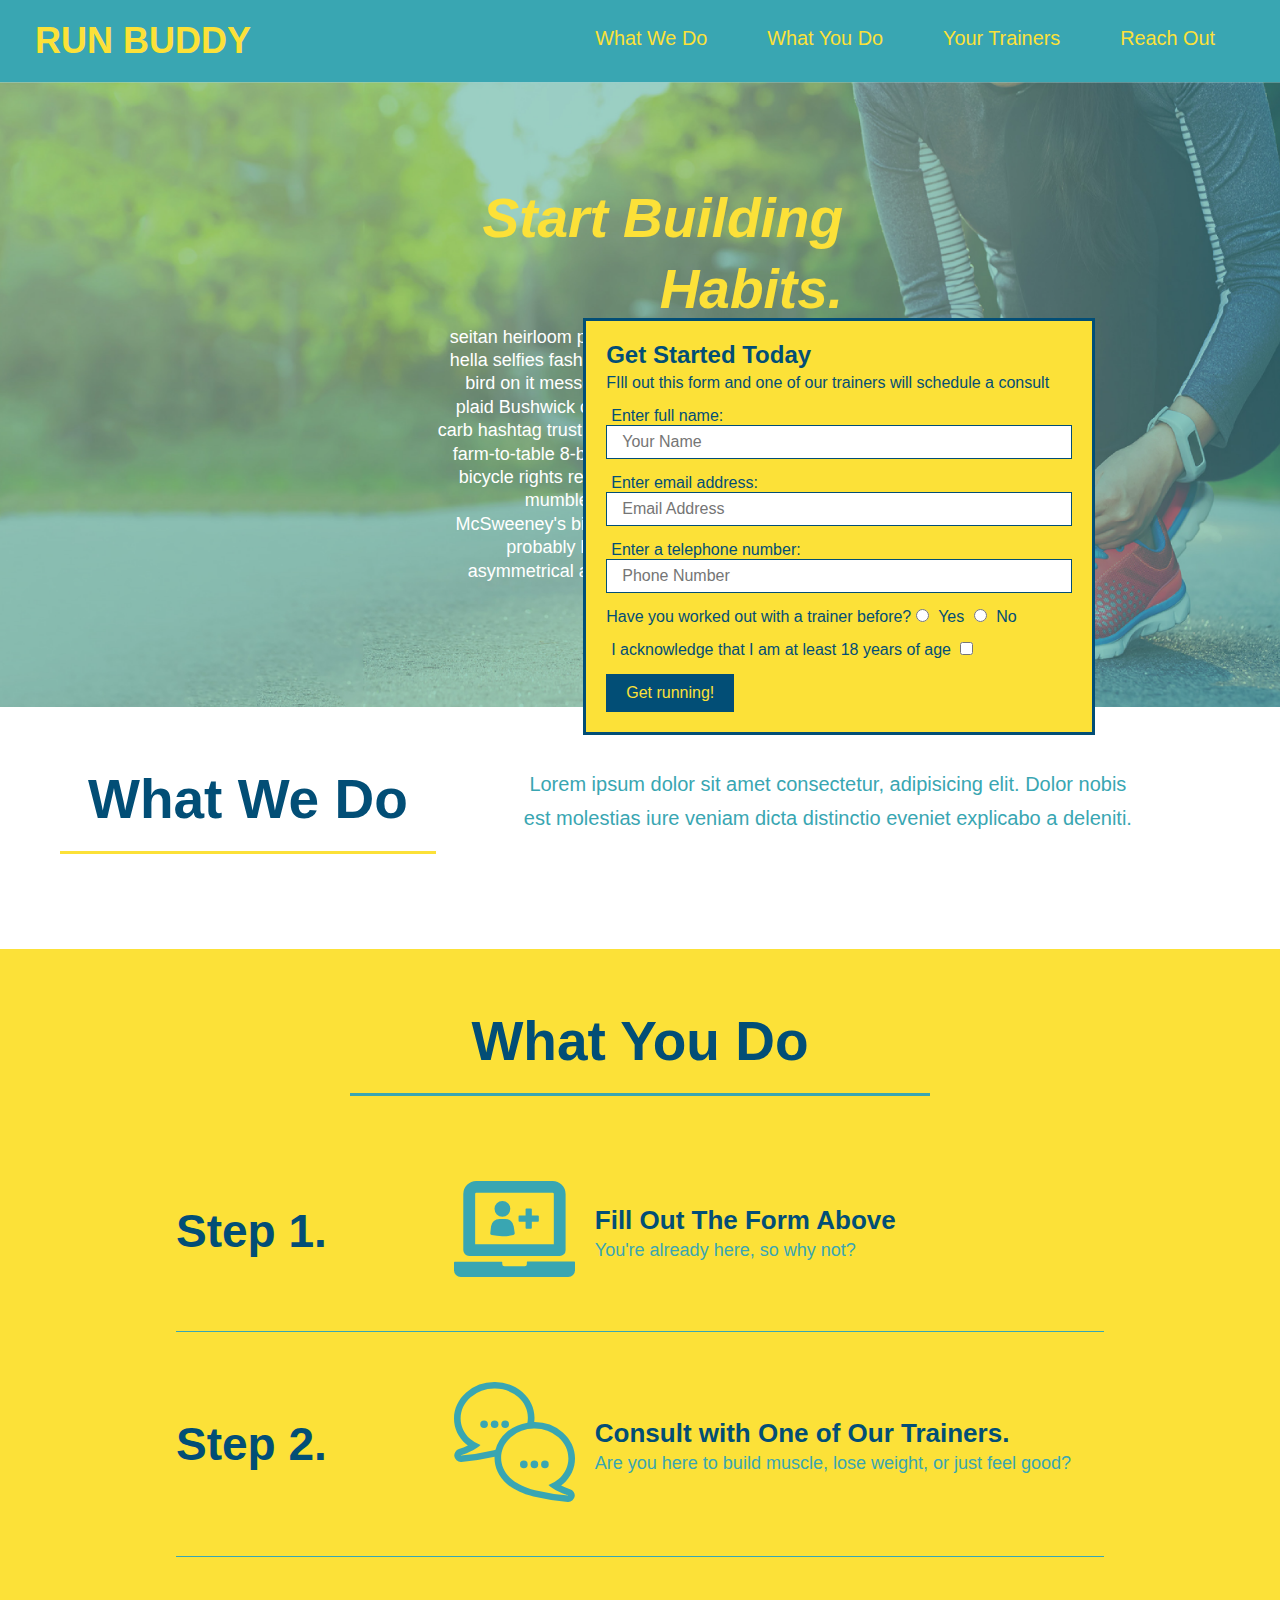
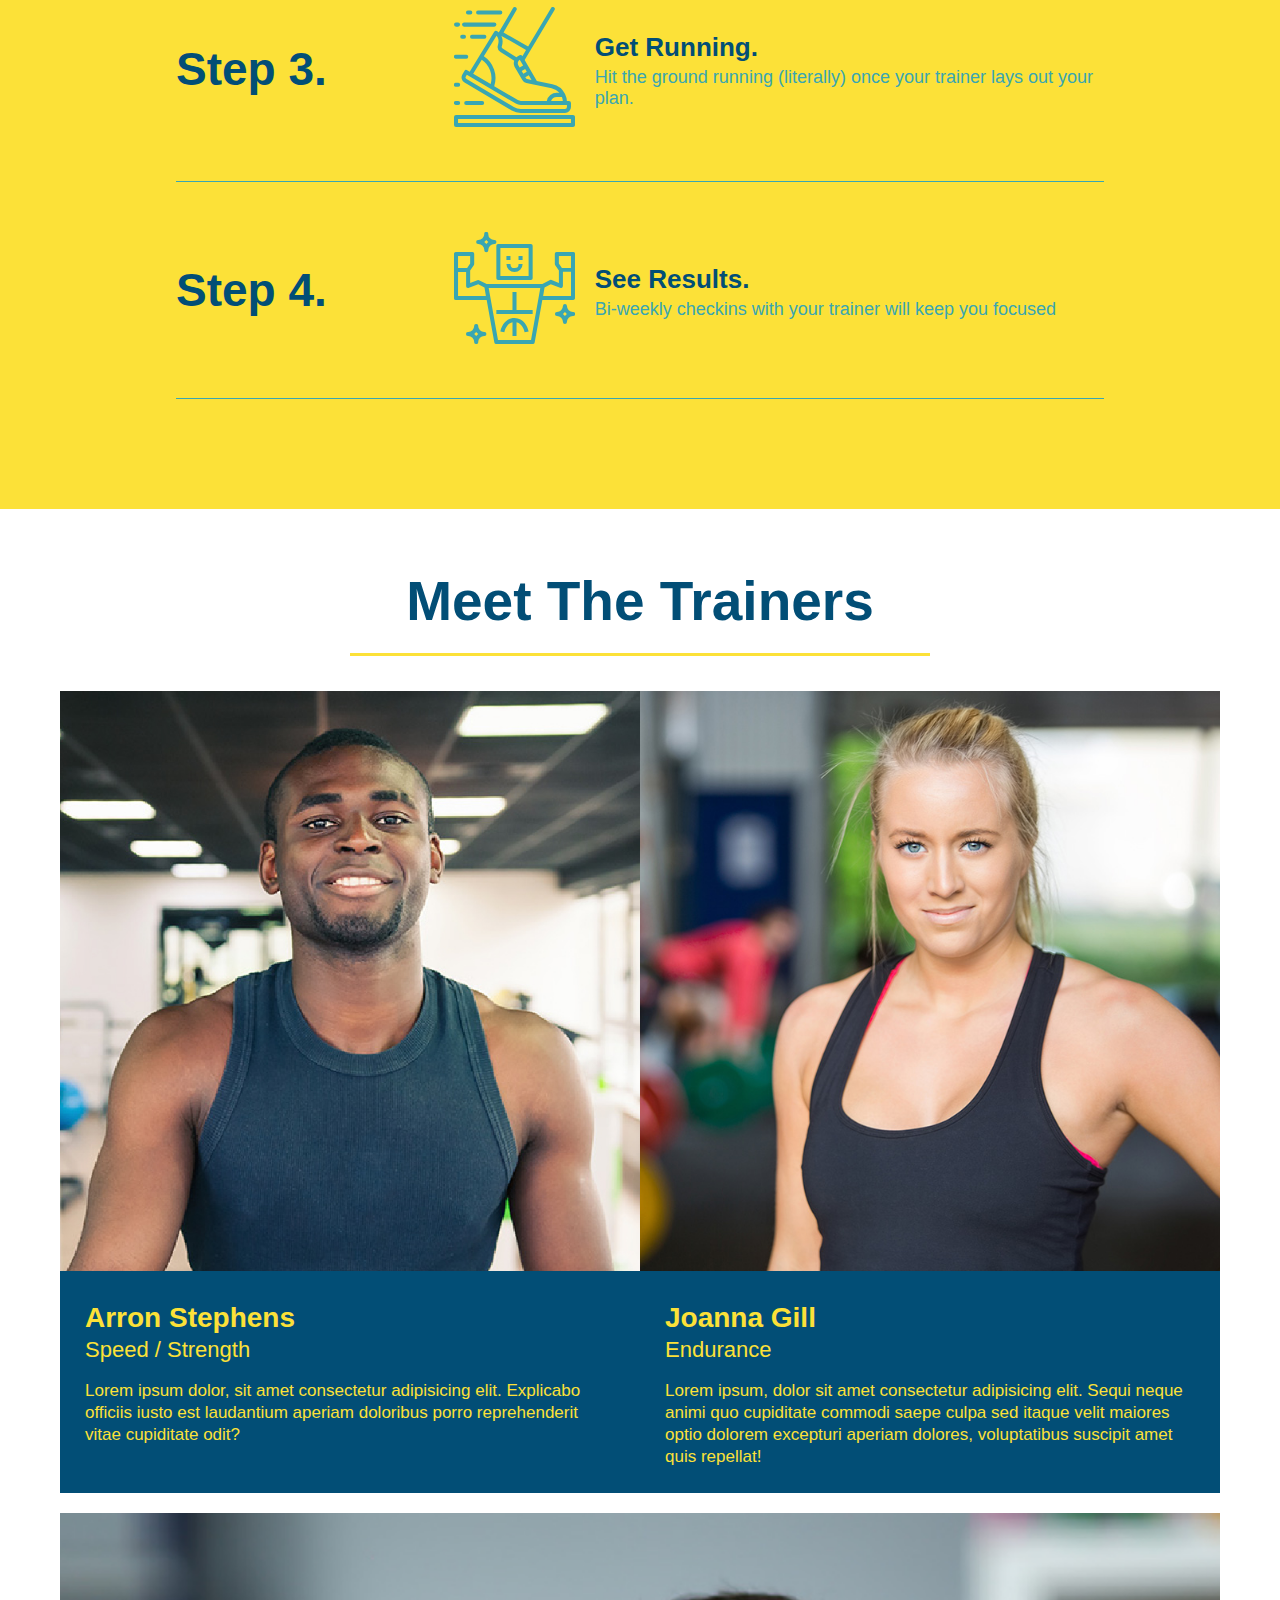
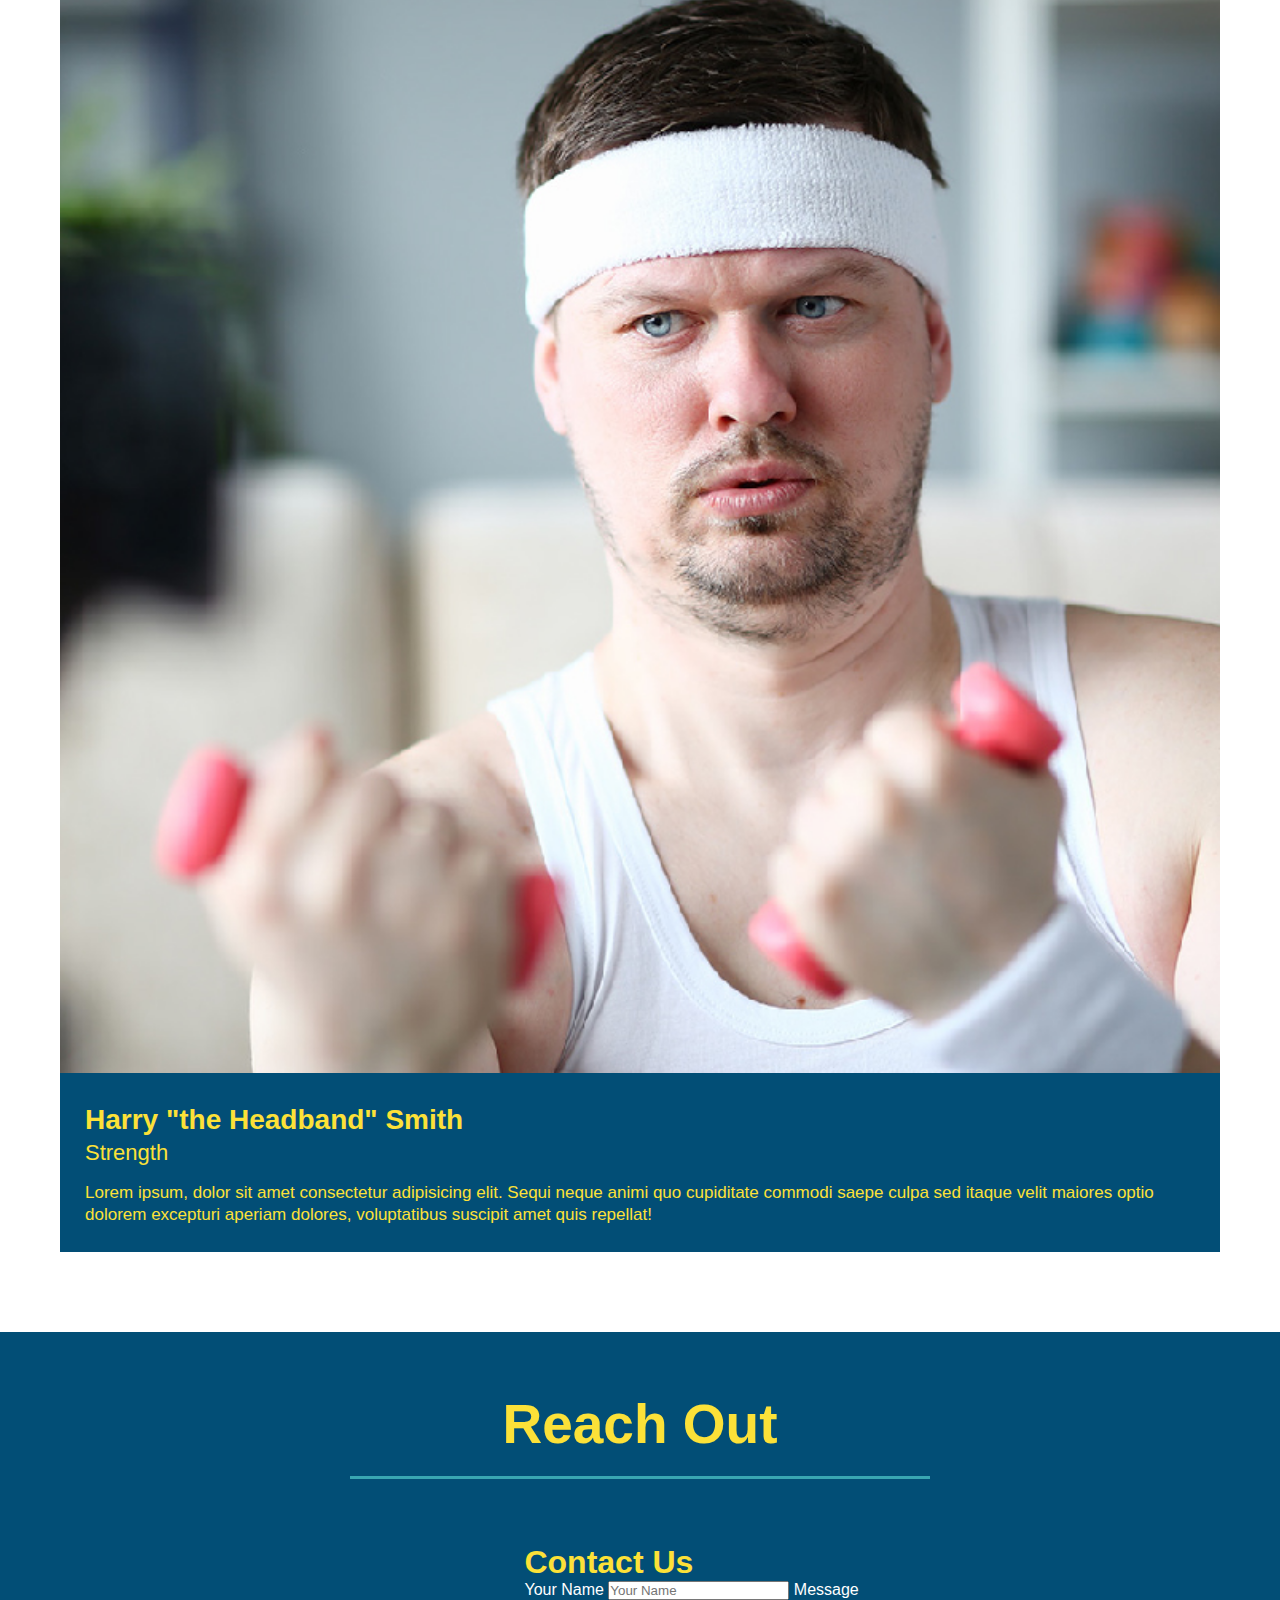
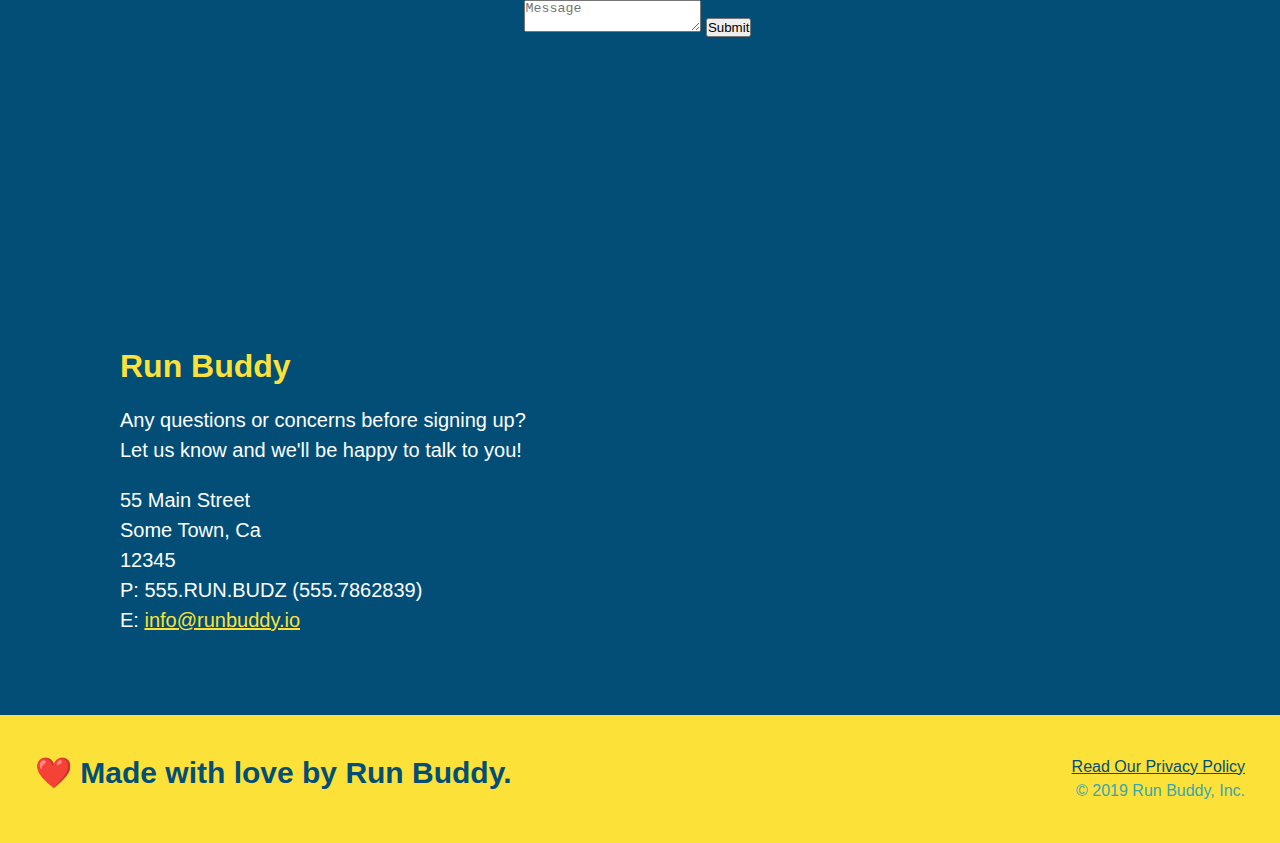
==== index.html @ ee53cfa4 "add flexbox to the trainers" ====
<!DOCTYPE html>
<html lang="eng">
    <head>
        <link rel="stylesheet" href="./assets/css/style.css" />
        <meta charset="UTF-8" />
        <title>Run Buddy</title>
    </head>
    <body>
        <!--navigation -->
        <header>
            <h1>
                <a href="/">RUN BUDDY</a>
            </h1>
            <nav><!-- Unordered list element -->
                <ul>
                  <!-- List item element-->
                  <li>
                    <!-- Anchor element -->
                    <a href="#what-we-do">What We Do</a>
                  </li>
                  <li>
                    <a href="#what-you-do">What You Do</a>
                  </li>
                  <li>
                    <a href="#your-trainers">Your Trainers</a>
                  </li>
                  <li>
                    <a href="#reach-out">Reach Out</a>
                  </li>
                </ul>
            </nav>
        </header>

        <!--hero/jumbotron-->
        <section class="hero">
            <div class="hero-cta">
                <h2>Start Building Habits.</h2>
                <p>
                  seitan heirloom post-ironic pop-up iPhone mlkshk hella selfies fashion axe occupy readymade put a bird on it messenger bag Wes Anderson Schlitz plaid Bushwick church-key lo-fi skateboard slow-carb hashtag trust fund Williamsburg biodiesel fixie farm-to-table 8-bit banjo XOXO Banksy chillwave bicycle rights retro cliche tattooed bespoke irony mumblecore Shoreditch deep v polaroid McSweeney's bitters cray gentrify tofu Marfa you probably haven't heard of them yr banh mi asymmetrical art party selvage letterpress High Life.
                </p>
              </div>
            <div class="hero-form">
                <h3>Get Started Today</h3>
                <p>FIll out this form and one of our trainers will schedule a consult</p>
            <!-- Add form element-->    
            <form>
                <label for="name">Enter full name:</label>
                <input  class="form-input" type="text" placeholder="Your Name" name="name" id="name" />
                <label for="email">Enter email address:</label>
                <input class="form-input" type="email" placeholder="Email Address" name="email" id="email" />
                <label for="phone">Enter a telephone number:</label>
                <input class="form-input" type="tel" placeholder="Phone Number" name="phone" id="phone">
                <p>
                    Have you worked out with a trainer before?
                    <input type="radio" name="trainer-confirm" id="trainer-yes" />
                    <label for="trainer-yes">Yes</label>
                    <input type="radio" name="trainer-confirm" id="trainer-no" />
                    <label for="trainer-no">No</label>
                </p>
                <p>
                   <label for="checkbox">
                    I acknowledge that I am at least 18 years of age 
                   </label>
                    <input type="checkbox" name="age-confirm" id="checkbox" />
                </p>
                <button type="submit">
                    Get running!
                </button>
            </form>
            </div>
        </section>
        <!--end hero-->

        <!--"what we do" section -->
        <section id="what-we-do" class="intro">
          <div class="flex-row">
          <h2 class="section-title primary-border">What We Do</h2>
          <div class="flex-row">
            <p>
                Lorem ipsum dolor sit amet consectetur, adipisicing elit. Dolor nobis est molestias iure veniam dicta distinctio eveniet explicabo a deleniti.
            </p>
          </div>
          </div>
        </section>
      
        <!-- "what you do" section -->
        <section id="what-you-do" class="steps">
          <div class="flex-row">
            <h2 class="section-title secondary-border">What You Do</h2>
          </div>
            
          <div class="step">
            <h3>Step 1.</h3>
            <div class="step-info">
              <div class="step-img">
                <img src="./assets/images/step-1.svg" alt="" />
              </div>
              <div class="step-text">
                <h4>Fill Out The Form Above</h4>
                <p>You're already here, so why not?</p>
              </div>
            </div>
          </div>
  <div class="step">
    <h3>Step 2.</h3>
    <div class="step-info">
      <div class="step-img">
    <img src="./assets/images/step-2.svg" alt="" />
      </div>
      <div class="step-text">
     <h4>Consult with One of Our Trainers.</h4>
    <p>Are you here to build muscle, lose weight, or just feel good?</p>
  </div>
  </div>
  </div>
  <div class="step">
    <h3>Step 3.</h3>
    <div class="step-info">
      <div class="step-img">
    <img src="./assets/images/step-3.svg" alt="" />
    </div>
    <div class="step-text">
     <h4>Get Running.</h4>
    <p>Hit the ground running (literally) once your trainer lays out your plan.</p>
  </div>
  </div>
  </div>

  <div class="step">
    <h3>Step 4.</h3>
    <div class="step-info">
      <div class="step-img">
    <img src="./assets/images/step-4.svg" alt="" />
    </div>
    <div class="step-text">
     <h4>See Results.</h4>
    <p>Bi-weekly checkins with your trainer will keep you focused</p>
  </div>
  </div>
  </div>
        </section>
  
        <!-- "meet the trainers" section -->
        <section id="your-trainers">
            <h2 class="section-title primary-border">Meet The Trainers</h2>
           <div class="trainers">
            <article class="trainer">
                <img src="./assets/images/trainer-1.jpg" alt="Arron Stephens in his workout clothes, ready to pump iron" />
                <div class="trainer-bio">
                    <h3>Arron Stephens</h3>
                    <h4>Speed / Strength</h4>
                    <p>Lorem ipsum dolor, sit amet consectetur adipisicing elit. Explicabo officiis iusto est laudantium aperiam doloribus porro reprehenderit vitae cupiditate odit?
                    </p>
                </div>
            </article>
            <!-- second trainer bio -->
<article class="trainer">
  <img src="./assets/images/trainer-2.jpg" alt="Joanna Gill cooling off after a workout" />
    <div class="trainer-bio">
      <h3>Joanna Gill</h3>
      <h4>Endurance</h4>
      <p>
        Lorem ipsum, dolor sit amet consectetur adipisicing elit. Sequi neque animi quo cupiditate commodi saepe culpa sed
        itaque velit maiores optio dolorem excepturi aperiam dolores, voluptatibus suscipit amet quis repellat!
      </p>
    </div>
  </article>
           </div>
  
  <!-- third trainer bio -->
  <article class="trainer">
    <img src="./assets/images/trainer-3.jpg" alt="Harry Smith wearing a headband and lifting comically small pink weights" />
    <div class="trainer-bio">
      <h3>Harry "the Headband" Smith</h3>
      <h4>Strength</h4>
      <p>
        Lorem ipsum, dolor sit amet consectetur adipisicing elit. Sequi neque animi quo cupiditate commodi saepe culpa sed
        itaque velit maiores optio dolorem excepturi aperiam dolores, voluptatibus suscipit amet quis repellat!
      </p>
    </div>
  </article>
 </section>
  
        <!-- "reach out" section -->
        <section id="reach-out" class="contact">
            <h2 class="section-title secondary-border">Reach Out</h2>
            <div class="contact-info">
                <iframe 
                    src="https://www.google.com/maps/embed?pb=!1m18!1m12!1m3!1d3326.9044741528337!2d-86.77853018450024!3d33.50386238075871!2m3!1f0!2f0!3f0!3m2!1i1024!2i768!4f13.1!3m3!1m2!1s0x88891a36ae4d2a7d%3A0x60425908113d4778!2s3350%20Altamont%20Rd%20S%2C%20Birmingham%2C%20AL%2035213!5e0!3m2!1sen!2sus!4v1644181230726!5m2!1sen!2sus"
                    style="border:0;" 
                    allowfullscreen=""
                    loading="lazy">
                </iframe>
                <div class="contact-form">
                    <h3>Contact Us</h3>
                    <form>
                       <label for="contact-name">Your Name</label>
                       <input type="text" id="contact-name" placeholder="Your Name" />
                  
                       <label for="contact-message">Message</label>
                       <textarea id="contact-message" placeholder="Message"></textarea>
                  
                       <button type="submit">Submit</button>
                      </form>
                  </div>
            <div>
                <h3 class="contact-info">Run Buddy</h3>
                <p>
                    Any questions or concerns before signing up?
                    <br />
                    Let us know and we'll be happy to talk to you!
                </p>
                <address>
                    55 Main Street <br />
                    Some Town, Ca <br />
                    12345 <br />
                    P: 555.RUN.BUDZ (555.7862839)<br />
                    E: <a href="mailto:info@runbuddy.io">info@runbuddy.io</a>
                </address>
            </div>
        </section>
  
        <!-- footer -->
        <footer>
            <h2>❤️ Made with love by Run Buddy.</h2>
            <div>
                <a href='./privacy-policy.html'>Read Our Privacy Policy</a><br />
                &copy; 2019 Run Buddy, Inc.
            </div>
        </footer>
    </body>
</html>
---- assets/css/style.css ----
*{
    margin: 0;
    padding: 0;
    box-sizing: border-box;
}

body {
    color: #39a6b2;
    font-family: Helvetica, Arial, sans-serif;
  }

/* apply styles to <header> */
header {
    padding: 20px 35px;
    background-color: #39a6b2;
    display: flex;
    justify-content: space-between;
    flex-wrap: wrap;
}

header h1{
    font-weight: bold;
    font-size: 36px;
    color: #fce138;
    margin: 0;
}

header a{
    text-decoration: none;
    color: #fce138;
}

header nav{
margin: 7px 0;
}

header nav ul {
    display: flex;
    flex-wrap: wrap;
    justify-content: space-between;
    align-items: center;
    list-style: none;
  }

header nav ul li a{
    margin: 0 30px;
    font-weight: lighter;
    font-size: 1.55vw;
}

footer{
    display: flex;
    justify-content: space-between;
    flex-wrap: wrap;
    background: #fce138;
    width: 100%;
    padding: 40px 35px;
}

footer h2{
    color: #024e76;
    font-size: 30px;
    margin: 0;
}

footer div{
    line-height: 1.5;
    text-align: right;
}

footer a{
    color: #024e76;
}

section {
    padding: 60px;
}

/*Hero Style Start */
.hero {
    display: flex;
    justify-content: center;
    flex-wrap: wrap;
    background-image: url("../images/hero-bg.jpg");
    background-size: cover;
    background-position: center;
}
/*Hero Style End*/
.hero-form{
    background-color: #fce138;
    padding: 20px;
    width: 40%;
    color: #024e76;
    border: solid 3px #024e76;
    position: absolute;
    bottom: 120px;
    right: 140px;
    margin: 3.5%;
}

.hero-form h3 {
    font-size: 24px;
    margin: 0;
}

.hero-form p {
    margin: 5px 0 15px 0;
}

.form-input {
    border: 1px solid #024e76;
    display: block;
    padding: 7px 15px;
    font-size: 16px;
    color:#024e76;
    width: 100%;
    margin-bottom: 15px;
}

.hero-form label {
    margin: 0 5px;
}

.hero-form button {
    color: #fce138;
    background-color: #024e76;
    border: none;
    padding: 10px 20px;
    font-size: 16px;
  }
  /* HERO STYLES END */

    .intro p {
         line-height: 1.7;
         color: #39a6b2;
         width: 80%;
         font-size: 20px;
         margin: 0 auto;
         text-align: center;
    }

.steps {
    background: #fce138;
}

.section-title {
    font-size: 55px;
    color: #024e76;
    border-bottom: 3px solid;
    padding-bottom: 20px;
    text-align: center;
    margin: 0 auto 35px auto;
    width: 50%;
  }
  
  .primary-border {
    border-color: #fce138;
  }
  
  .secondary-border {
    border-color: #39a6b2;
  }

  .step h3{
      color:#024e76;
      font-size: 46px;
      flex: 1 30%;
  }

  .step-text p{
      color:#39a6b2;
      font-size: 18px;
  }

  .step-text h4 {
    font-size: 26px;
    line-height: 1.5;
    color: #024e76;
  }

  .trainer {
      margin: 0 auto 20px auto;
      background: #024e76;
      color:#fce138;
      flex: 1;
  }

  .trainer img {
      width: 100%;
  }

.trainer-bio {
    padding: 25px;
    line-height: 1.3;
}

.text-left {
    text-align: left;
  }
  
  .text-right {
    text-align: right;
  }

  .trainer-bio h3 {
    font-size: 28px;
  }
  
  .trainer-bio h4 {
    font-weight: lighter;
    font-size: 22px;
    margin-bottom: 15px;
  }
  
  .trainer-bio p {
    font-size: 17px;
  }

  .contact {
      background: #024e76;
  }

  .contact h2 {
      color: #fce138;
  }

  .contact-info iframe {
      width: 400px;
      height: 400px;
  }

  .contact-info div {
      width: 410px;
      display: inline-block;
      vertical-align: top;
      text-align: left;
      margin: 30px 0 0 60px;
      color: white;
  }

  .contact-info h3 {
    color: #fce138;
    font-size: 32px;
  }
  
  .contact-info p, 
  .contact-info address {
    margin: 20px 0;
    line-height: 1.5;
    font-size: 20px;
    font-style: normal;
  }
  
  .contact-info a {
    color: #fce138;
  }

  .hero-cta {
      width: 35%;
      text-align: right;
      margin: 3.5%;
      color: #fff;
      font-size: 18px;
      line-height: 1.3;
  }

  .hero-cta h2 {
    font-style: italic;
    font-size: 55px;
    color: #fce138;
  }

  .flex-row {
    display: flex;
  }

  .step {
    margin: 50px auto;
    padding-bottom: 50px;
    width: 80%;
    border-bottom: 1px solid #39a6b2;
    display: flex;
    flex-wrap: wrap;
    align-items: center;
    justify-content: space-between;
  }

  .step-info {
      flex: 2 70%;
      display: flex;
      flex-wrap: wrap;
      align-items: center;
  }

  .step-img {
    flex: 1 12%;
    margin-right: 20px;
  }

  .step-text {
    flex: 12;
  }

  .step-img img {
    max-width: 100%;
  }

  .trainers {
    width: 100%;
    margin: 0 auto;
    display: flex;
    flex-wrap: wrap;
    justify-content: space-around;
  }
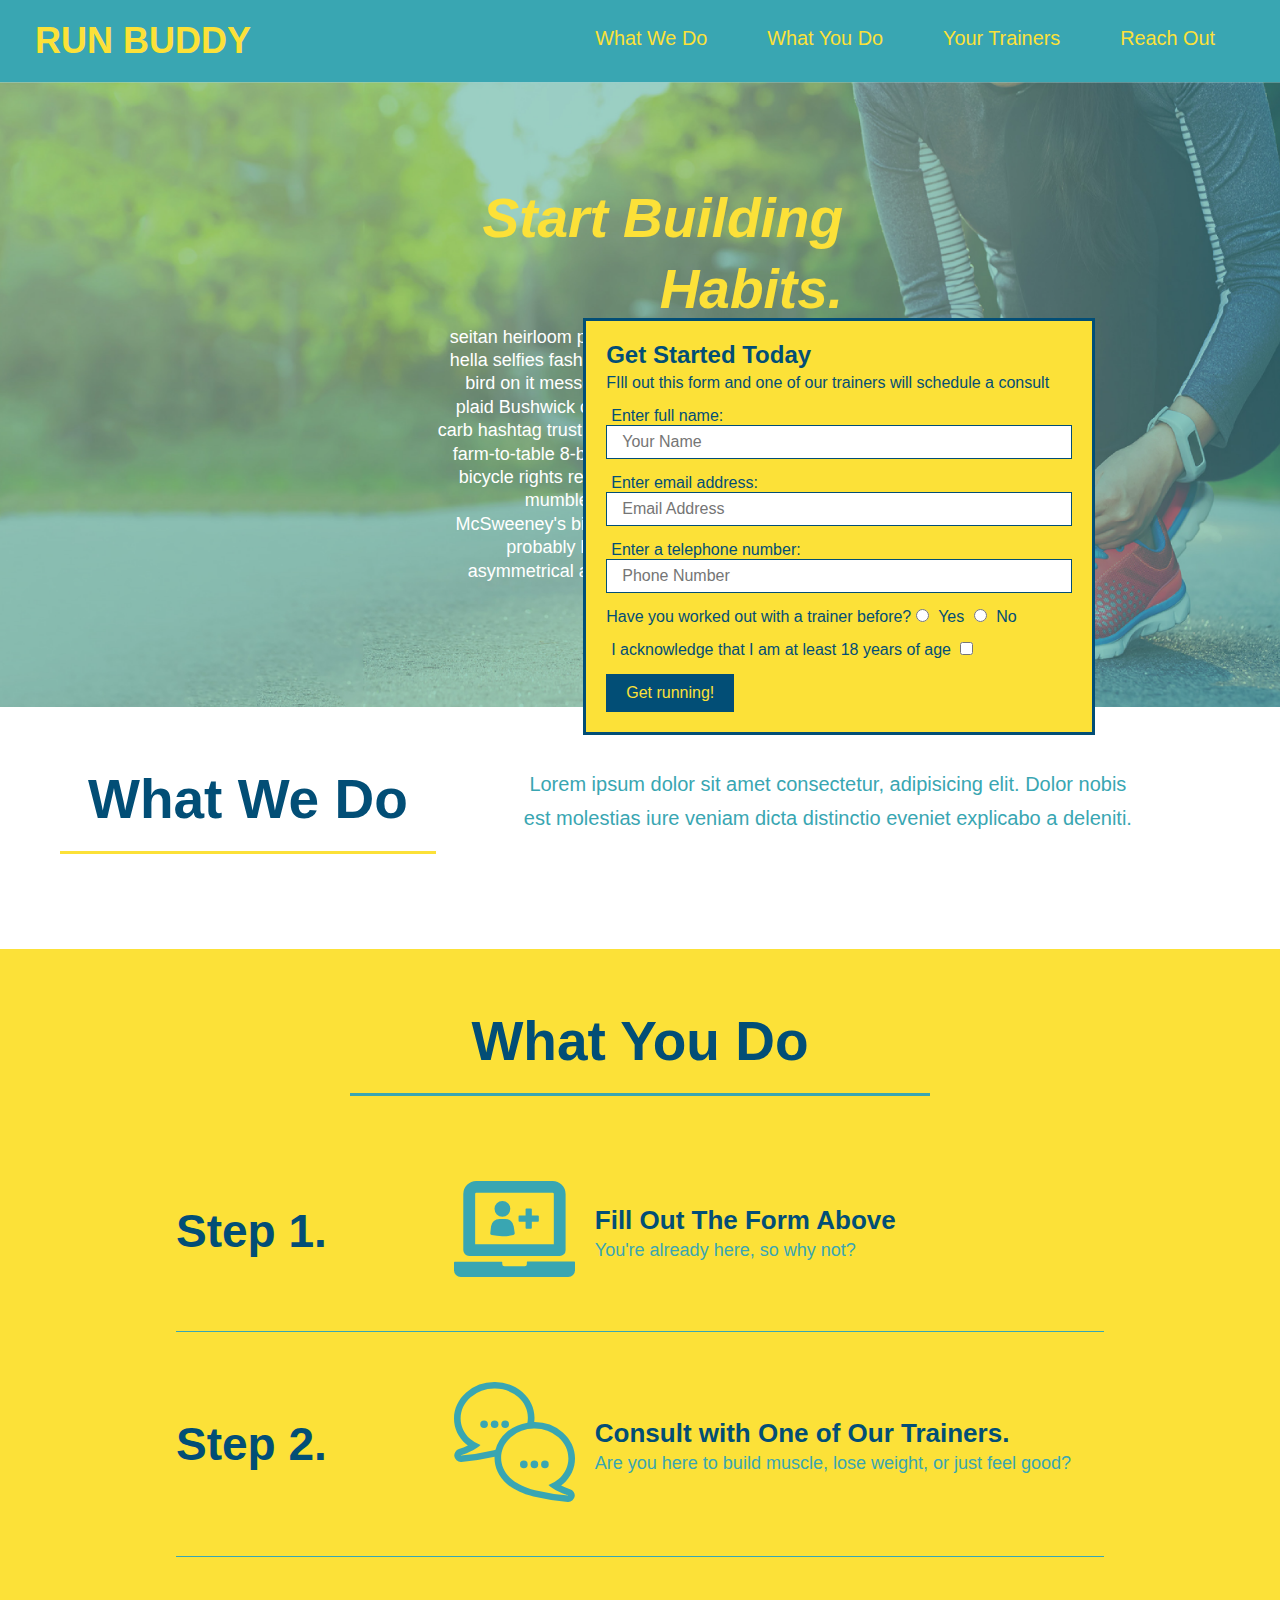
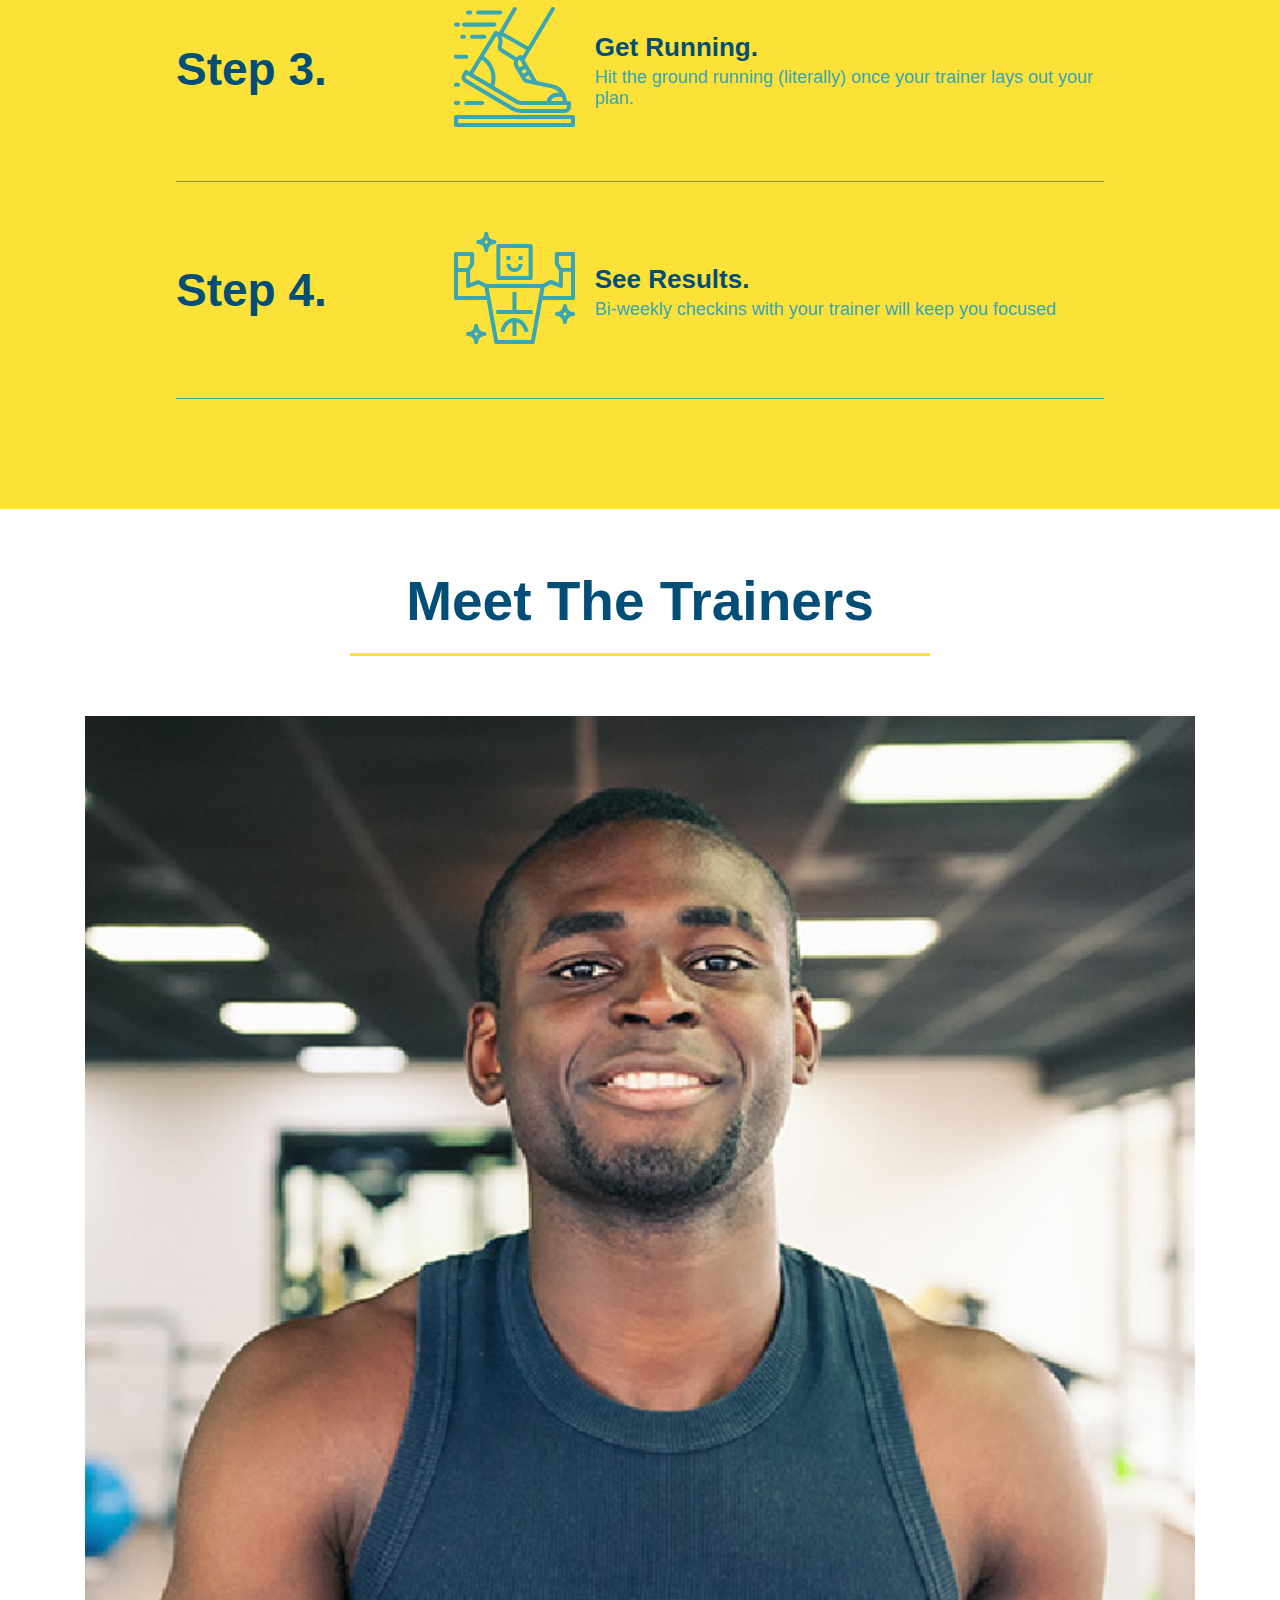
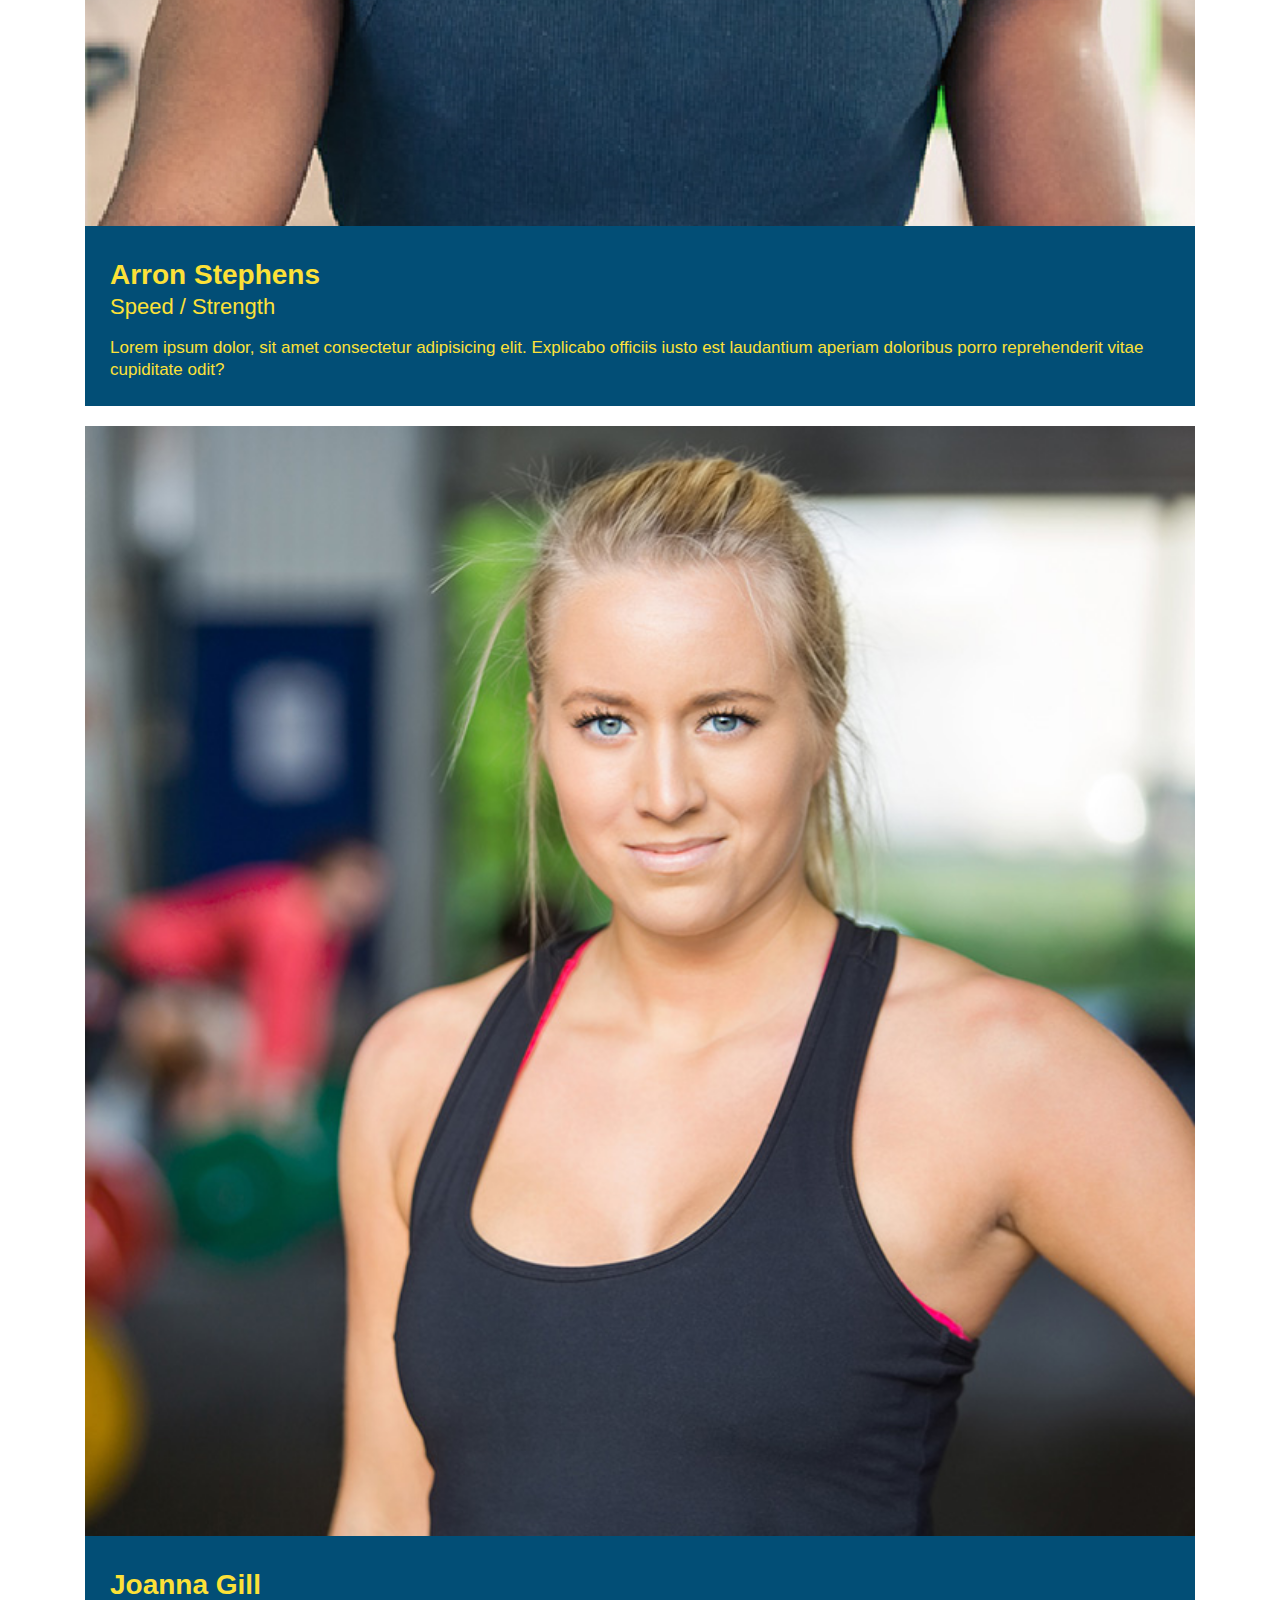
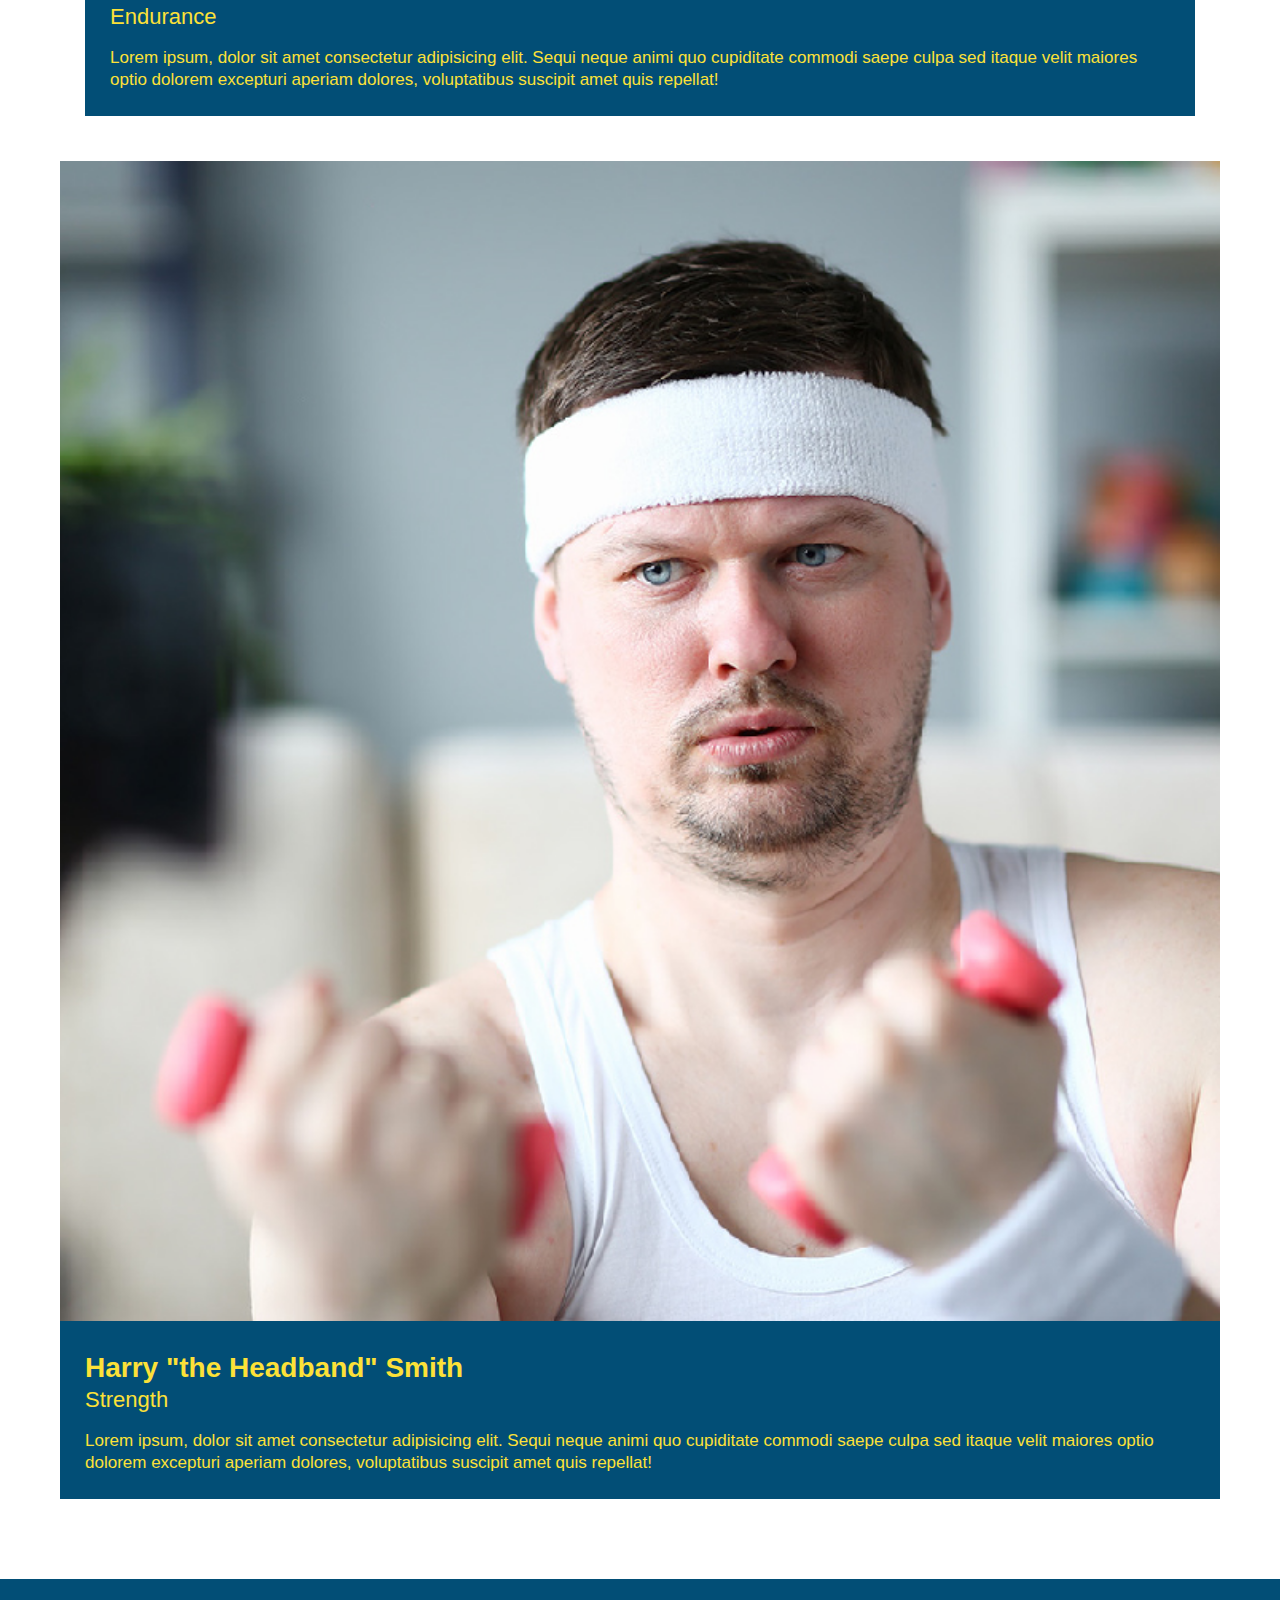
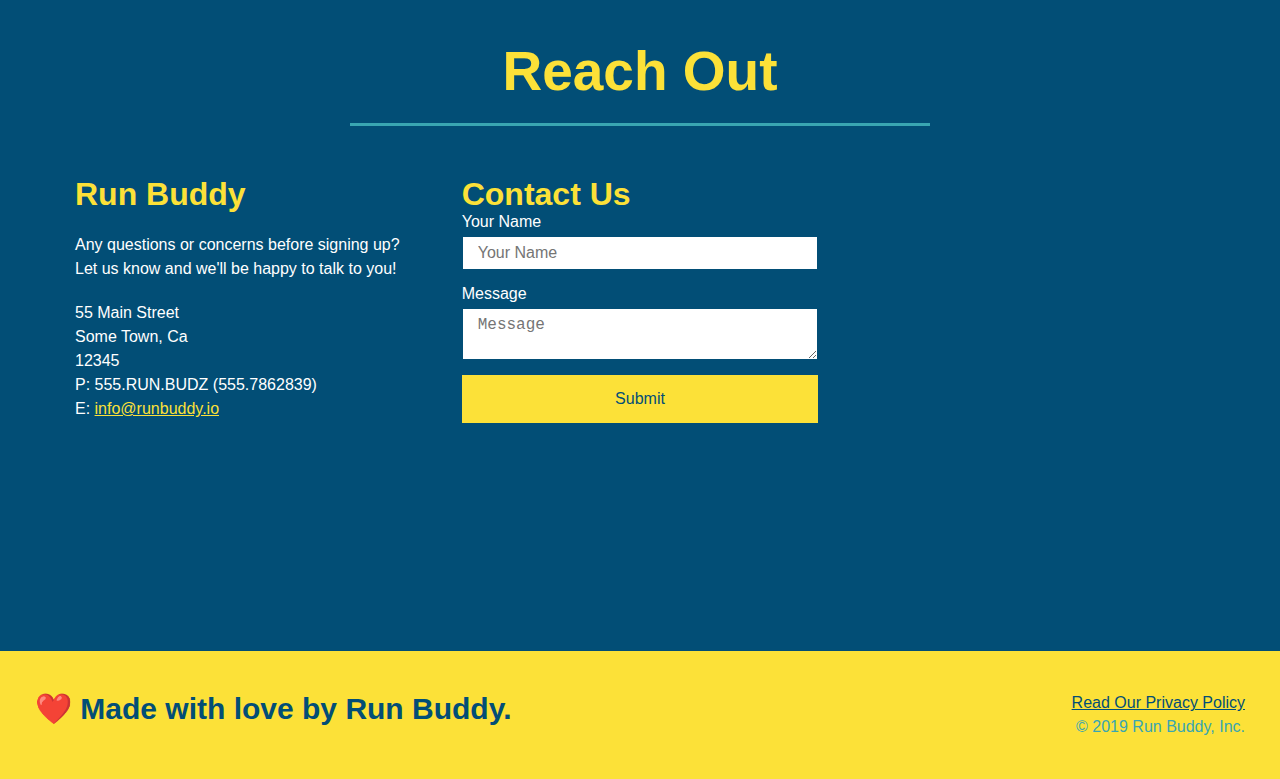
==== commit a561979c: "add flexbox and styling for reach out" ====
--- a/index.html
+++ b/index.html
@@ -143,7 +143,7 @@
         <!-- "meet the trainers" section -->
         <section id="your-trainers">
             <h2 class="section-title primary-border">Meet The Trainers</h2>
-           <div class="trainers">
+           <div class="trainer-bio">
             <article class="trainer">
                 <img src="./assets/images/trainer-1.jpg" alt="Arron Stephens in his workout clothes, ready to pump iron" />
                 <div class="trainer-bio">
@@ -185,12 +185,21 @@
         <section id="reach-out" class="contact">
             <h2 class="section-title secondary-border">Reach Out</h2>
             <div class="contact-info">
-                <iframe 
-                    src="https://www.google.com/maps/embed?pb=!1m18!1m12!1m3!1d3326.9044741528337!2d-86.77853018450024!3d33.50386238075871!2m3!1f0!2f0!3f0!3m2!1i1024!2i768!4f13.1!3m3!1m2!1s0x88891a36ae4d2a7d%3A0x60425908113d4778!2s3350%20Altamont%20Rd%20S%2C%20Birmingham%2C%20AL%2035213!5e0!3m2!1sen!2sus!4v1644181230726!5m2!1sen!2sus"
-                    style="border:0;" 
-                    allowfullscreen=""
-                    loading="lazy">
-                </iframe>
+              <div>
+              <h3>Run Buddy</h3>
+              <p>
+                  Any questions or concerns before signing up?
+                  <br />
+                  Let us know and we'll be happy to talk to you!
+              </p>
+              <address>
+                  55 Main Street <br />
+                  Some Town, Ca <br />
+                  12345 <br />
+                  P: 555.RUN.BUDZ (555.7862839)<br />
+                  E: <a href="mailto:info@runbuddy.io">info@runbuddy.io</a>
+              </address>
+          </div>
                 <div class="contact-form">
                     <h3>Contact Us</h3>
                     <form>
@@ -203,21 +212,14 @@
                        <button type="submit">Submit</button>
                       </form>
                   </div>
-            <div>
-                <h3 class="contact-info">Run Buddy</h3>
-                <p>
-                    Any questions or concerns before signing up?
-                    <br />
-                    Let us know and we'll be happy to talk to you!
-                </p>
-                <address>
-                    55 Main Street <br />
-                    Some Town, Ca <br />
-                    12345 <br />
-                    P: 555.RUN.BUDZ (555.7862839)<br />
-                    E: <a href="mailto:info@runbuddy.io">info@runbuddy.io</a>
-                </address>
-            </div>
+                  <iframe 
+                  src="https://www.google.com/maps/embed?pb=!1m18!1m12!1m3!1d3326.9044741528337!2d-86.77853018450024!3d33.50386238075871!2m3!1f0!2f0!3f0!3m2!1i1024!2i768!4f13.1!3m3!1m2!1s0x88891a36ae4d2a7d%3A0x60425908113d4778!2s3350%20Altamont%20Rd%20S%2C%20Birmingham%2C%20AL%2035213!5e0!3m2!1sen!2sus!4v1644181230726!5m2!1sen!2sus"
+                  style="border:0;" 
+                  allowfullscreen=""
+                  loading="lazy">
+              </iframe>
+              </div> 
+
         </section>
   
         <!-- footer -->
--- a/assets/css/style.css
+++ b/assets/css/style.css
@@ -225,16 +225,10 @@
   }
 
   .contact-info iframe {
-      width: 400px;
       height: 400px;
   }
 
   .contact-info div {
-      width: 410px;
-      display: inline-block;
-      vertical-align: top;
-      text-align: left;
-      margin: 30px 0 0 60px;
       color: white;
   }
 
@@ -247,7 +241,7 @@
   .contact-info address {
     margin: 20px 0;
     line-height: 1.5;
-    font-size: 20px;
+    font-size: 16px;
     font-style: normal;
   }
   
@@ -311,4 +305,36 @@
     display: flex;
     flex-wrap: wrap;
     justify-content: space-around;
+  }
+
+  .contact-info {
+      display: flex;
+      justify-content: space-between;
+      flex-wrap: wrap;
+  }
+
+  .contact-info > * {
+    flex: 1;
+    margin: 15px;
+  }
+
+  .contact-form input, .contact-form textarea {
+      border: 1px solid #024e76;
+      display: block;
+      padding: 7px 15px;
+      font-size: 16px;
+      color:#024e76;
+      width: 100%;
+      margin-bottom: 15px;
+      margin-top: 5px;
+  }
+
+  .contact-form button {
+      width: 100%;
+      border: none;
+      background: #fce138;
+      color:#024e76;
+      text-align: center;
+      padding: 15px 0;
+      font-size: 16px;
   }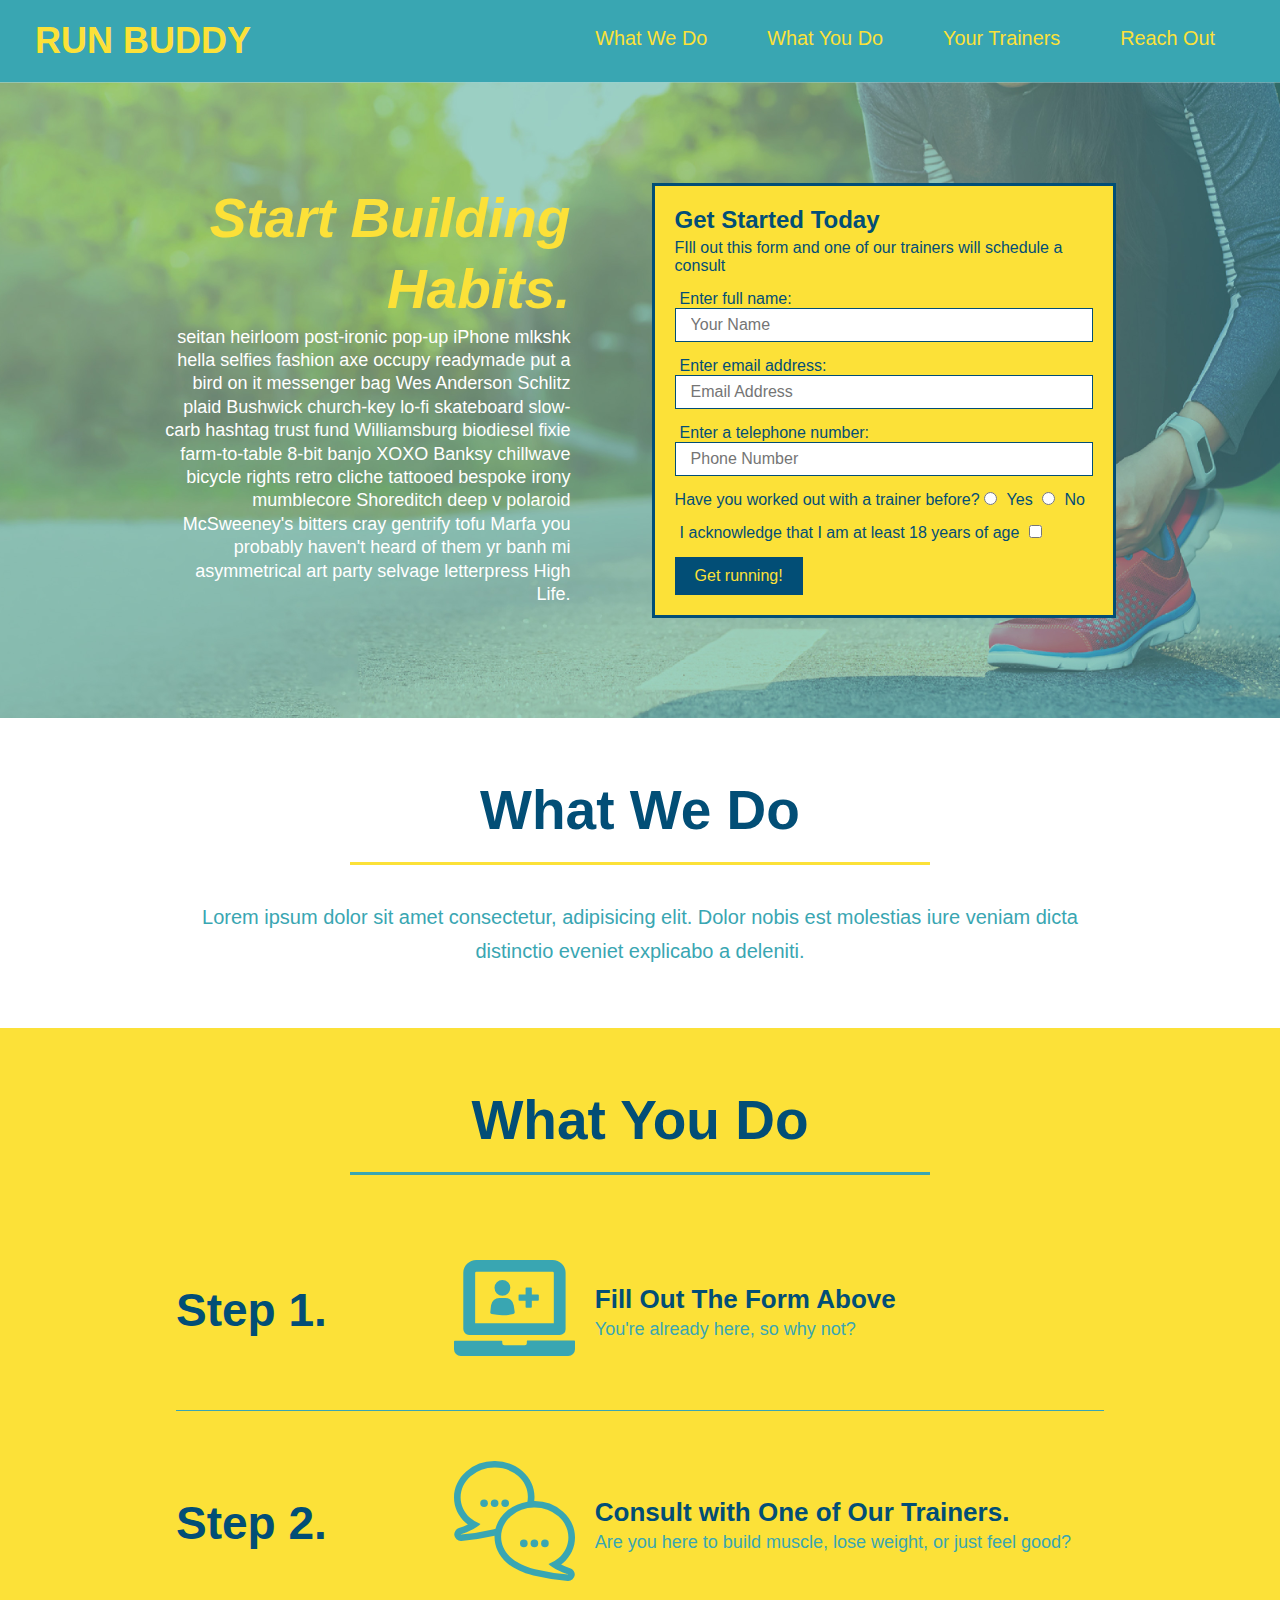
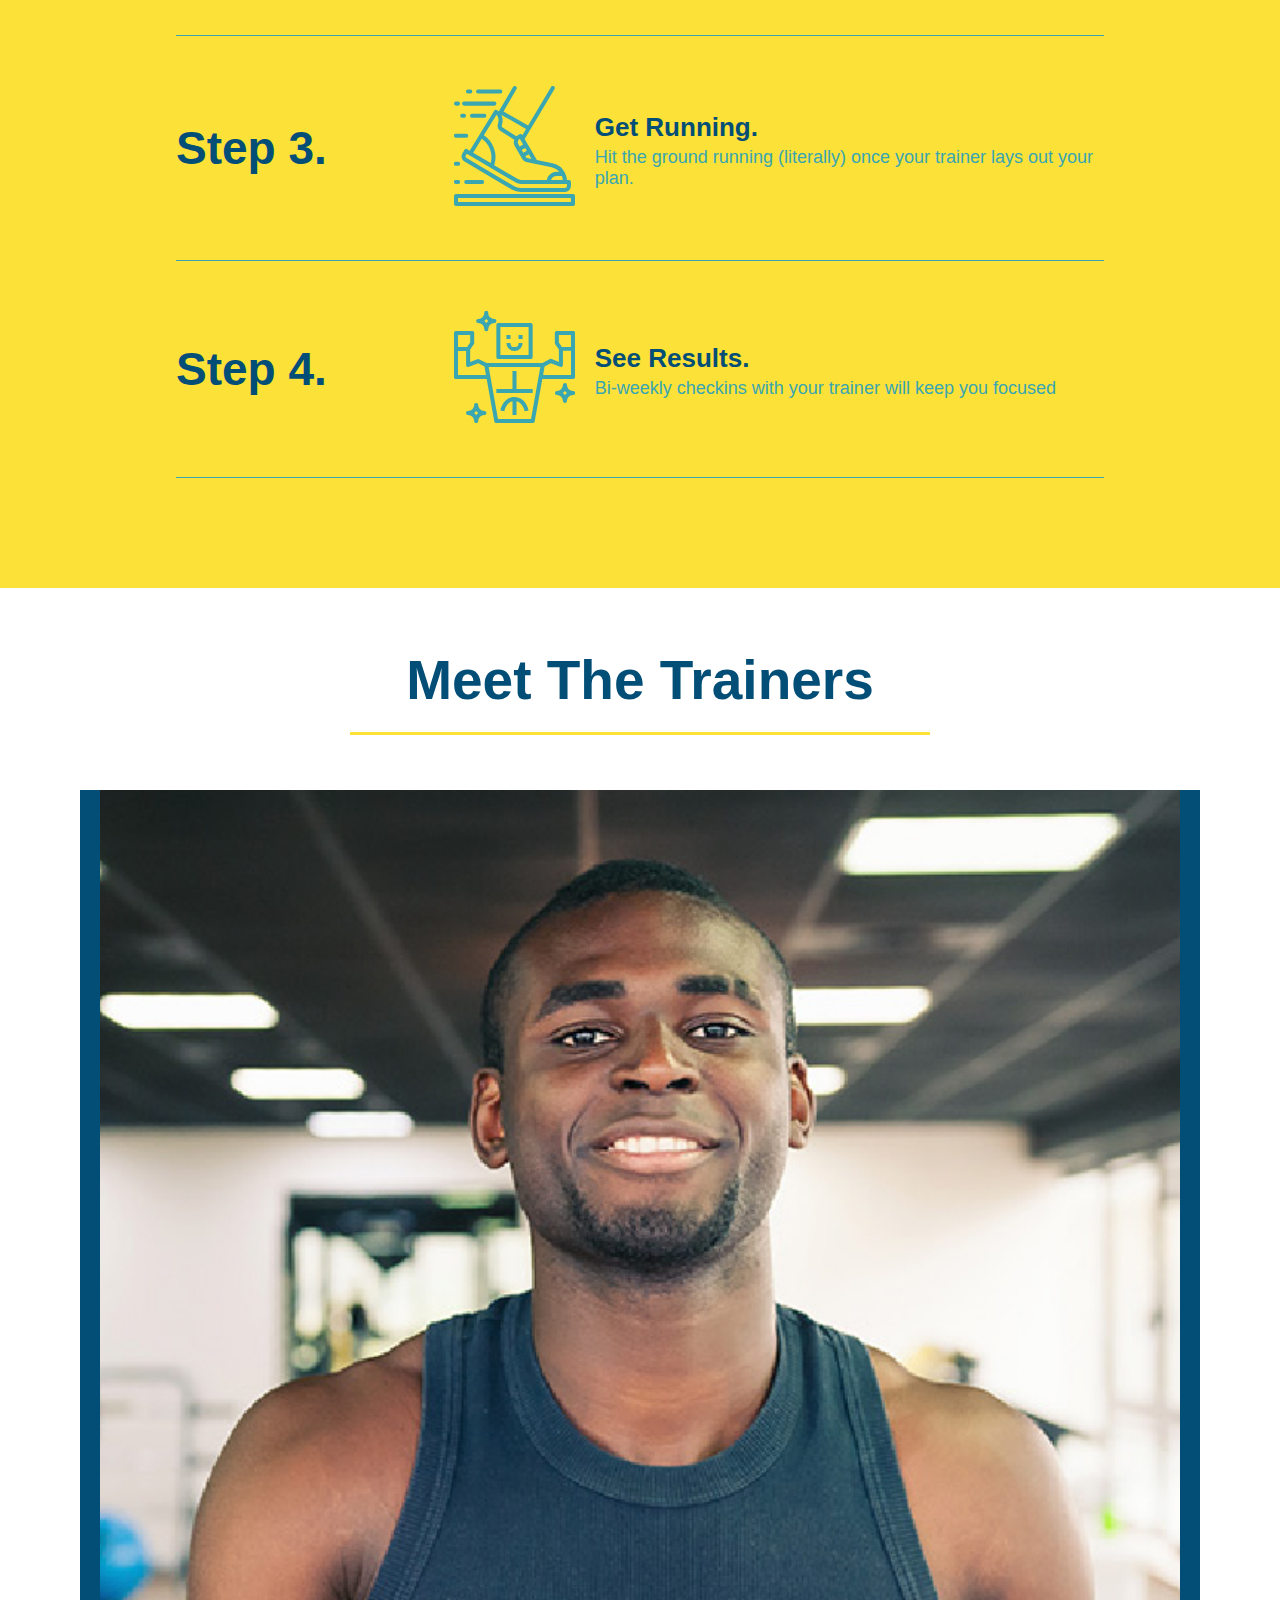
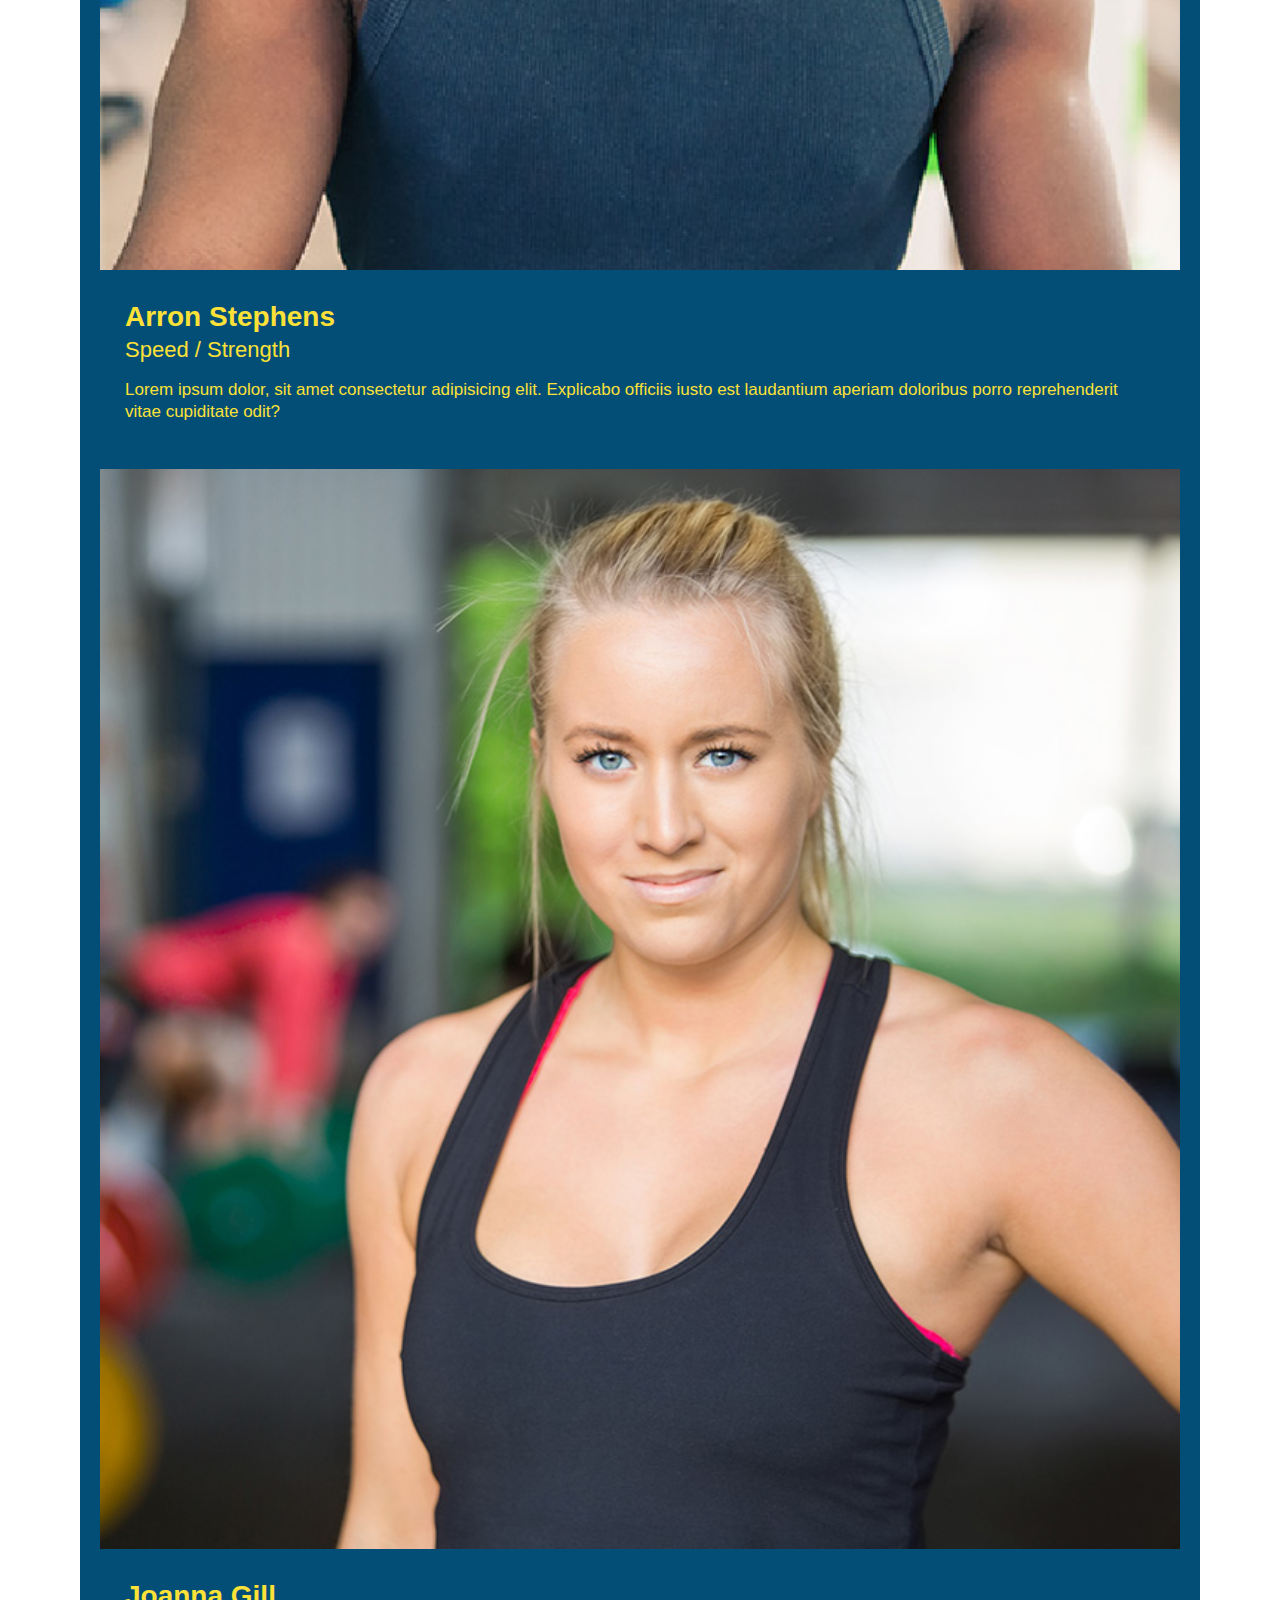
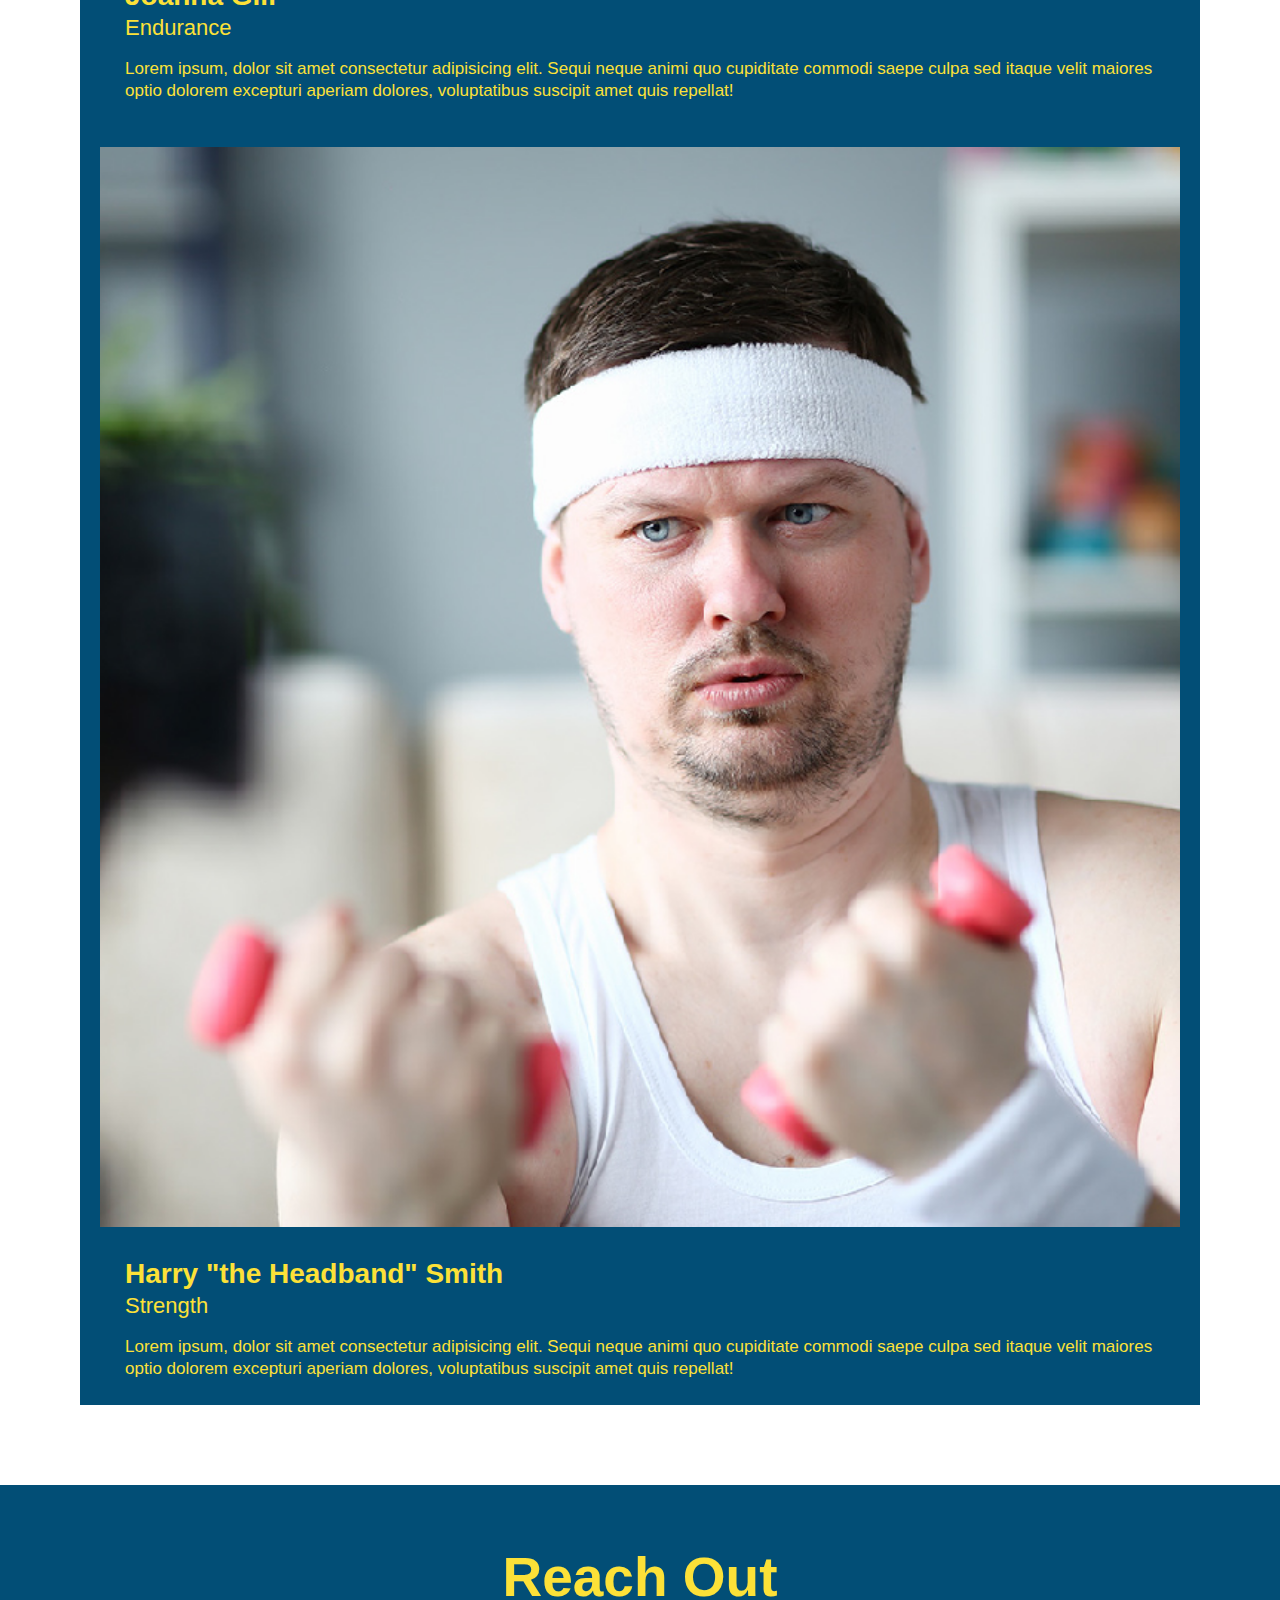
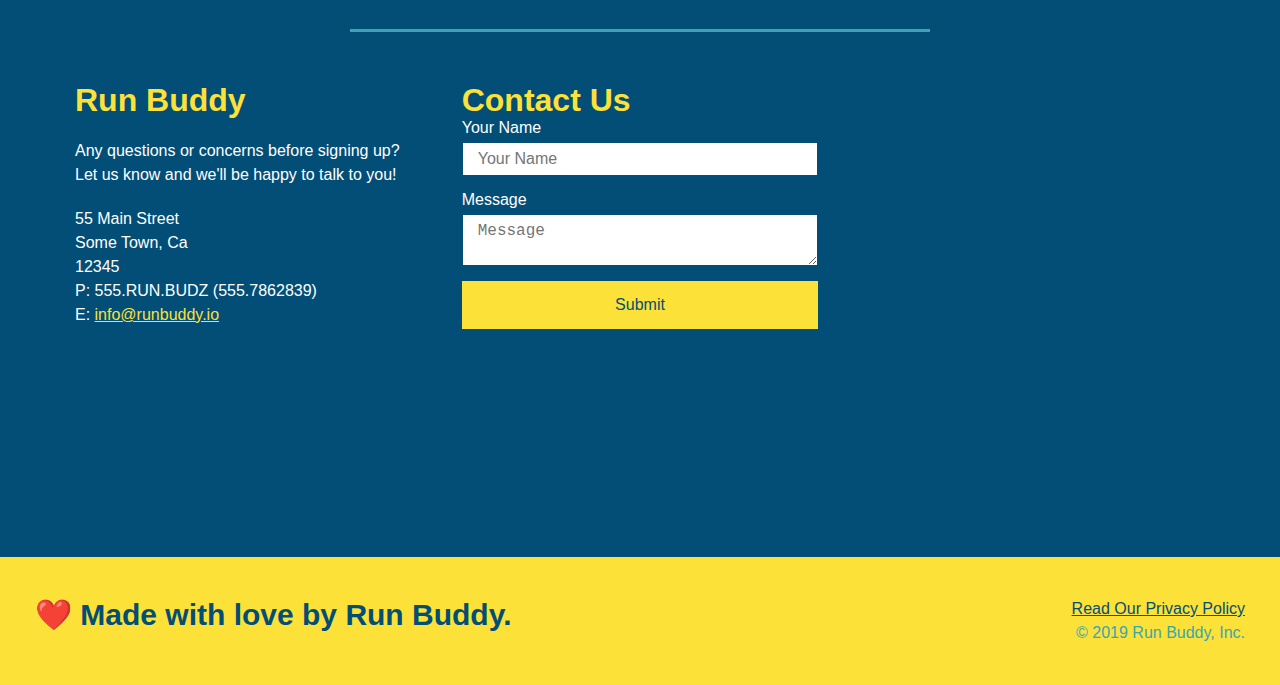
==== commit 7ca019b4: "fixed some errors" ====
--- a/index.html
+++ b/index.html
@@ -74,19 +74,23 @@
         <!--"what we do" section -->
         <section id="what-we-do" class="intro">
           <div class="flex-row">
-          <h2 class="section-title primary-border">What We Do</h2>
+          <h2 class="section-title primary-border">
+            What We Do
+          </h2>
+          </div>
           <div class="flex-row">
             <p>
                 Lorem ipsum dolor sit amet consectetur, adipisicing elit. Dolor nobis est molestias iure veniam dicta distinctio eveniet explicabo a deleniti.
             </p>
           </div>
-          </div>
         </section>
       
         <!-- "what you do" section -->
         <section id="what-you-do" class="steps">
           <div class="flex-row">
-            <h2 class="section-title secondary-border">What You Do</h2>
+            <h2 class="section-title secondary-border">
+            What You Do
+          </h2>
           </div>
             
           <div class="step">
@@ -142,13 +146,18 @@
   
         <!-- "meet the trainers" section -->
         <section id="your-trainers">
-            <h2 class="section-title primary-border">Meet The Trainers</h2>
-           <div class="trainer-bio">
-            <article class="trainer">
+          <div class="flex-row">
+            <h2 class="section-title primary-border">
+              Meet The Trainers
+            </h2>
+        </div>
+        
+          <div class="trainer">  
+        <article class="trainer">
                 <img src="./assets/images/trainer-1.jpg" alt="Arron Stephens in his workout clothes, ready to pump iron" />
                 <div class="trainer-bio">
-                    <h3>Arron Stephens</h3>
-                    <h4>Speed / Strength</h4>
+                    <h3 class="trainer-name">Arron Stephens</h3>
+                    <h4 class="trainer-role">Speed / Strength</h4>
                     <p>Lorem ipsum dolor, sit amet consectetur adipisicing elit. Explicabo officiis iusto est laudantium aperiam doloribus porro reprehenderit vitae cupiditate odit?
                     </p>
                 </div>
@@ -157,22 +166,21 @@
 <article class="trainer">
   <img src="./assets/images/trainer-2.jpg" alt="Joanna Gill cooling off after a workout" />
     <div class="trainer-bio">
-      <h3>Joanna Gill</h3>
-      <h4>Endurance</h4>
+      <h3 class="trainer-name">Joanna Gill</h3>
+      <h4 class="trainer-role">Endurance</h4>
       <p>
         Lorem ipsum, dolor sit amet consectetur adipisicing elit. Sequi neque animi quo cupiditate commodi saepe culpa sed
         itaque velit maiores optio dolorem excepturi aperiam dolores, voluptatibus suscipit amet quis repellat!
       </p>
     </div>
   </article>
-           </div>
   
   <!-- third trainer bio -->
   <article class="trainer">
     <img src="./assets/images/trainer-3.jpg" alt="Harry Smith wearing a headband and lifting comically small pink weights" />
     <div class="trainer-bio">
-      <h3>Harry "the Headband" Smith</h3>
-      <h4>Strength</h4>
+      <h3 class="trainer-name">Harry "the Headband" Smith</h3>
+      <h4 class="trainer-role">Strength</h4>
       <p>
         Lorem ipsum, dolor sit amet consectetur adipisicing elit. Sequi neque animi quo cupiditate commodi saepe culpa sed
         itaque velit maiores optio dolorem excepturi aperiam dolores, voluptatibus suscipit amet quis repellat!
@@ -183,7 +191,9 @@
   
         <!-- "reach out" section -->
         <section id="reach-out" class="contact">
+          <div class="flex-row">
             <h2 class="section-title secondary-border">Reach Out</h2>
+          </div>
             <div class="contact-info">
               <div>
               <h3>Run Buddy</h3>
--- a/assets/css/style.css
+++ b/assets/css/style.css
@@ -92,9 +92,6 @@
     width: 40%;
     color: #024e76;
     border: solid 3px #024e76;
-    position: absolute;
-    bottom: 120px;
-    right: 140px;
     margin: 3.5%;
 }
 
@@ -179,7 +176,7 @@
   }
 
   .trainer {
-      margin: 0 auto 20px auto;
+      margin: 20px;
       background: #024e76;
       color:#fce138;
       flex: 1;
@@ -337,4 +334,8 @@
       text-align: center;
       padding: 15px 0;
       font-size: 16px;
+  }
+
+  .flex-row {
+    display: flex;
   }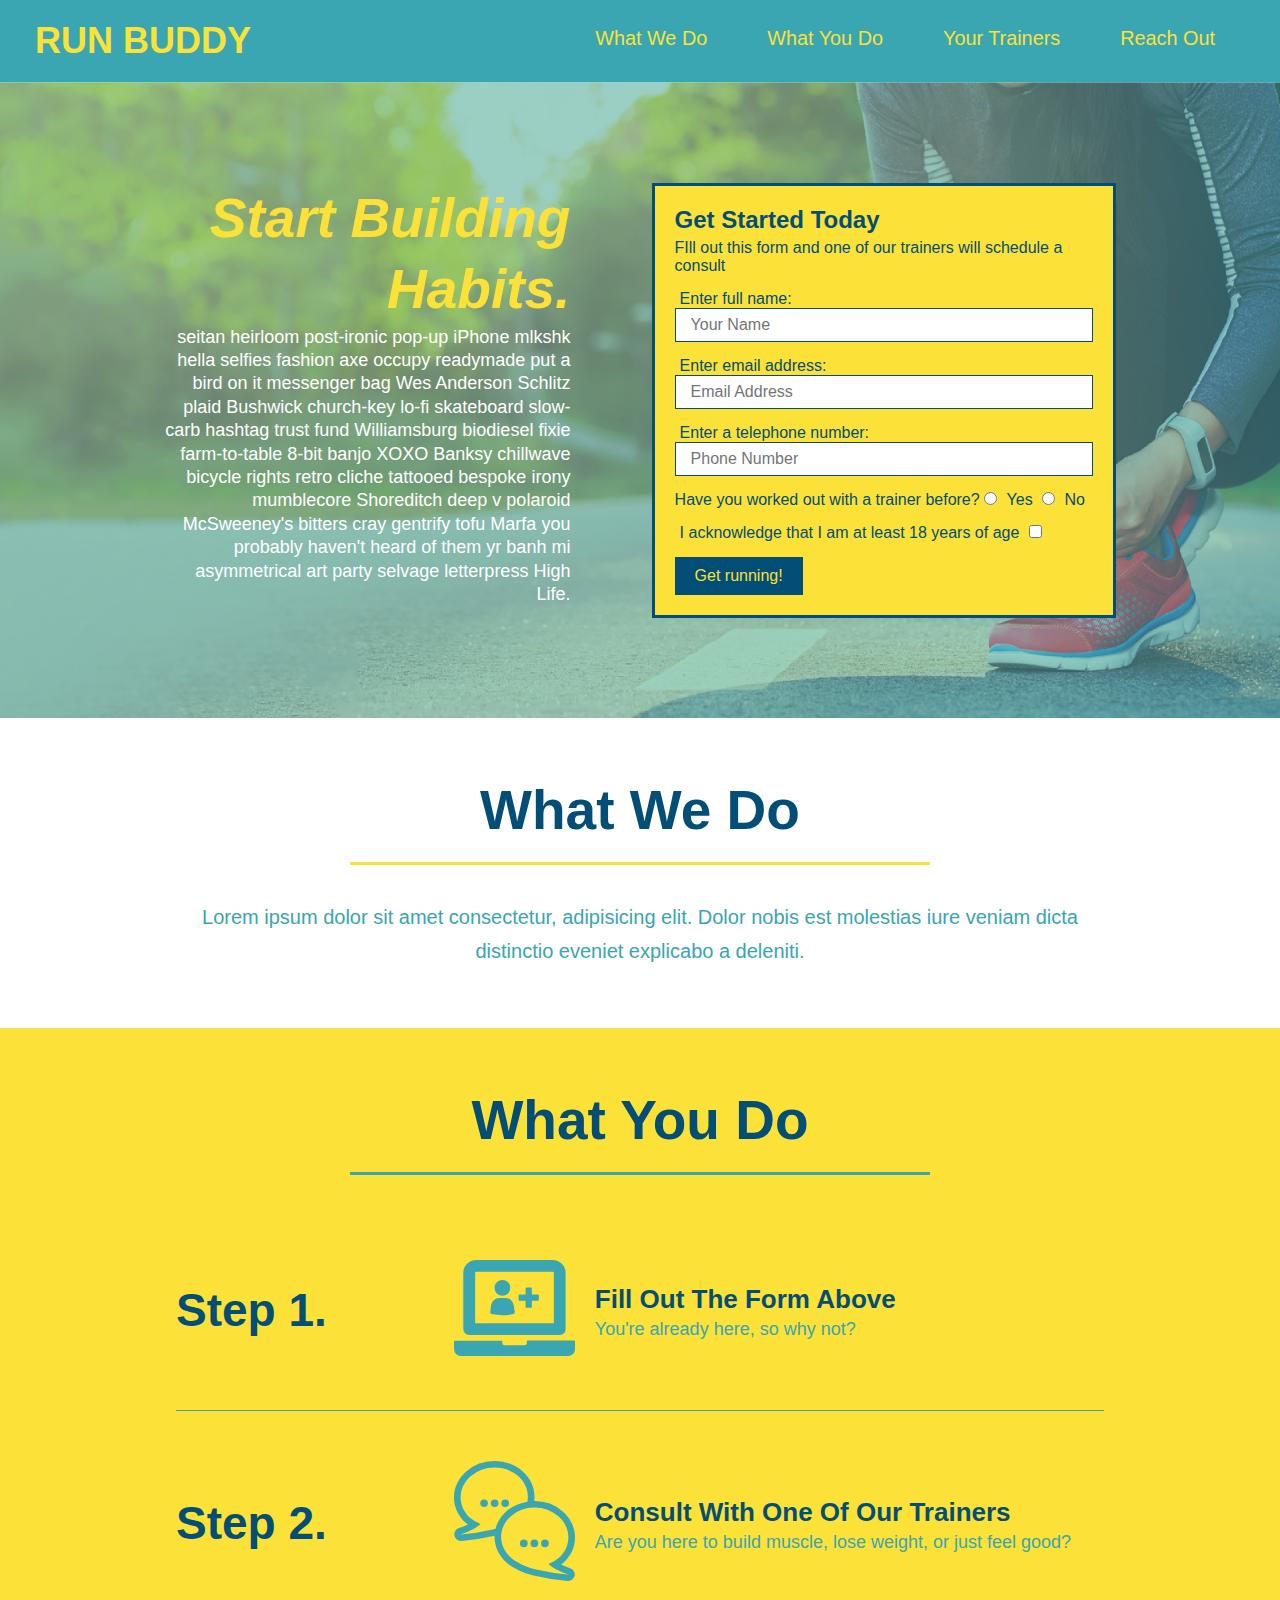
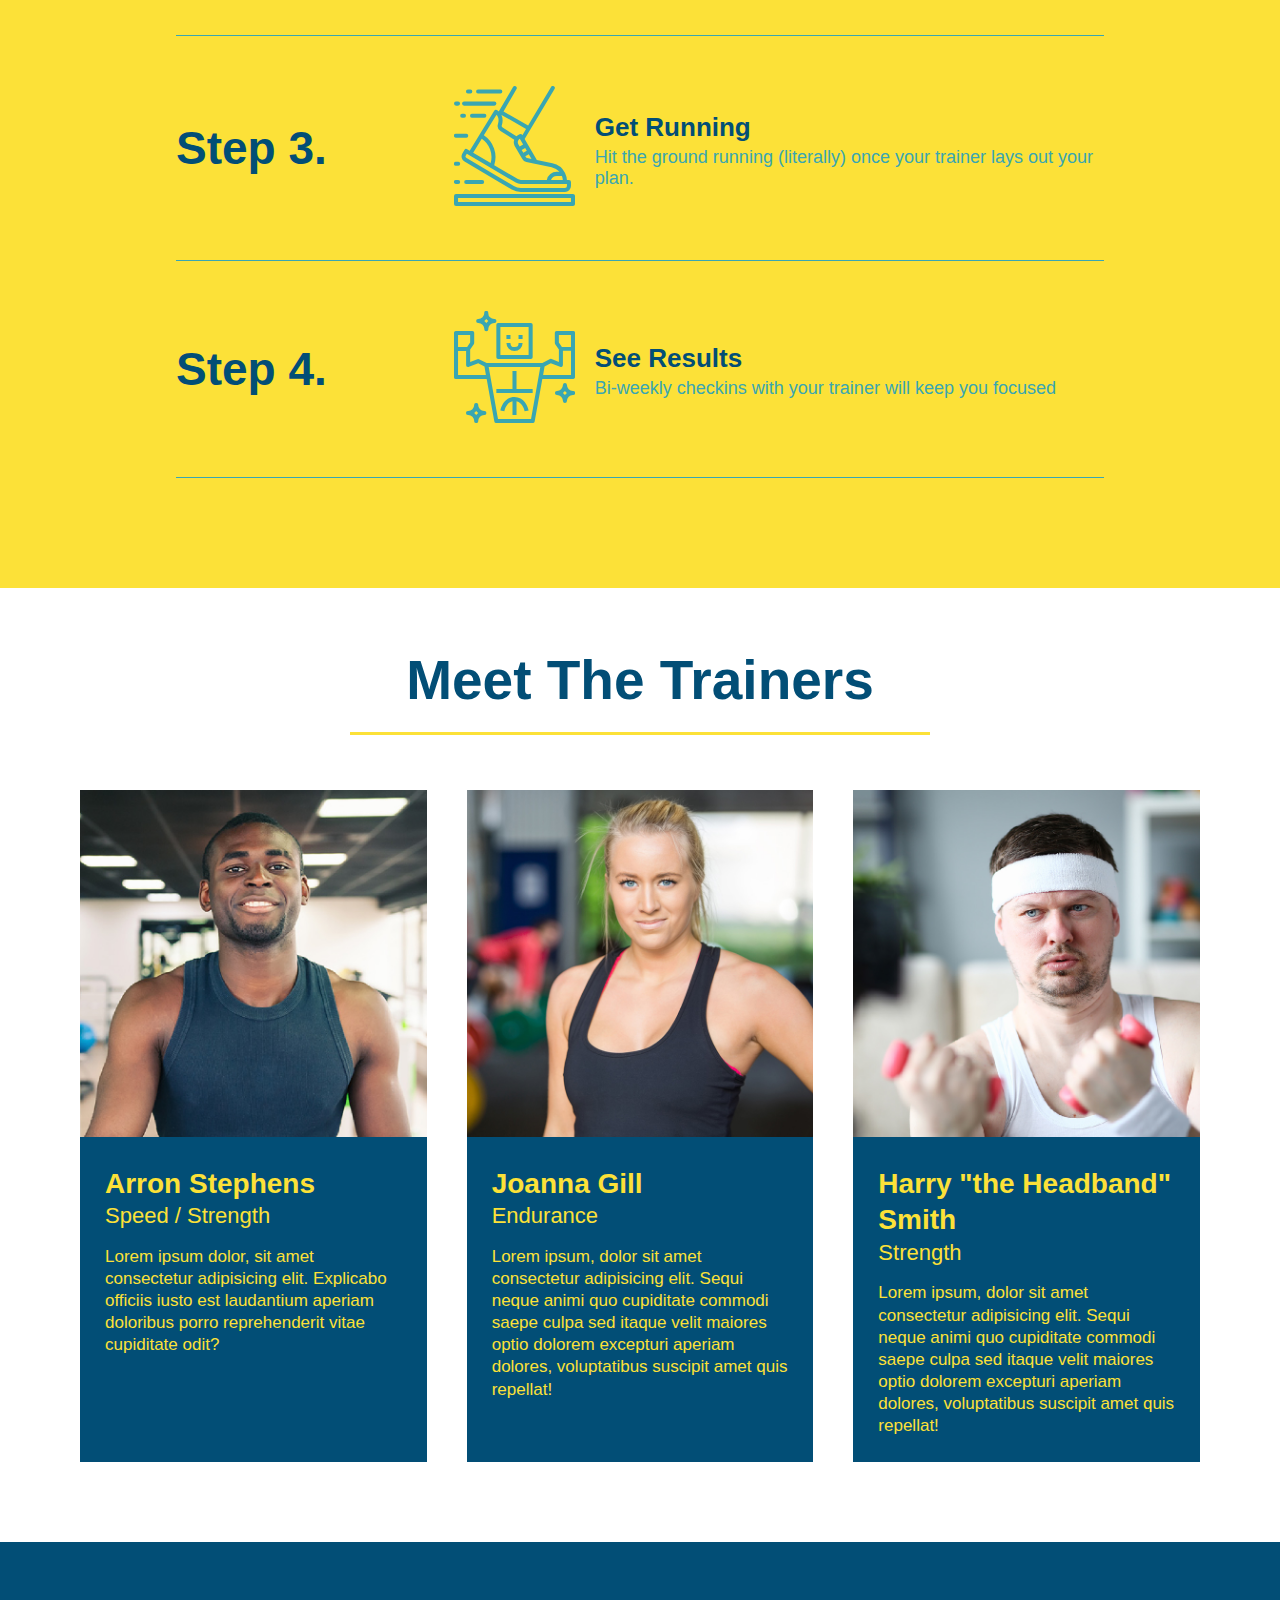
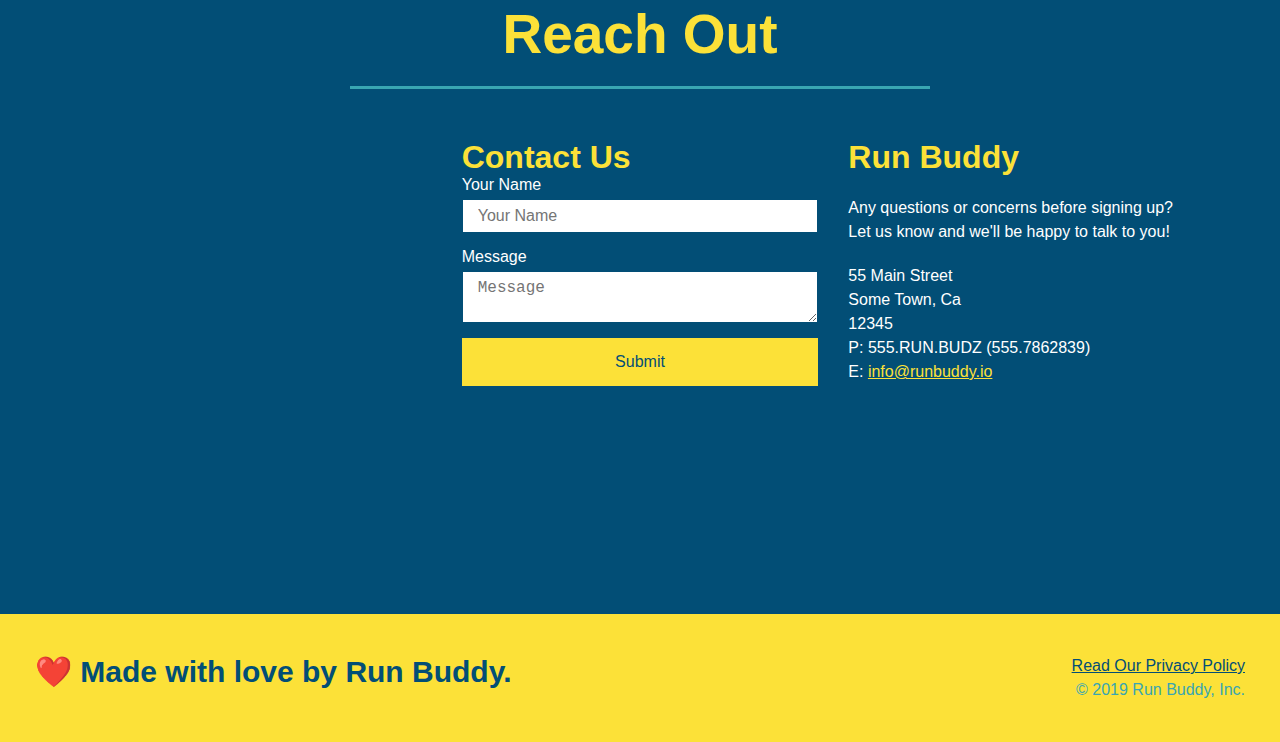
==== commit d4294506: "corrected with code review" ====
--- a/index.html
+++ b/index.html
@@ -1,9 +1,9 @@
 <!DOCTYPE html>
 <html lang="eng">
     <head>
-        <link rel="stylesheet" href="./assets/css/style.css" />
-        <meta charset="UTF-8" />
-        <title>Run Buddy</title>
+      <meta charset="UTF-8" />
+      <link rel="stylesheet" href="./assets/css/style.css" />
+      <title>Run Buddy</title>
     </head>
     <body>
         <!--navigation -->
@@ -74,11 +74,10 @@
         <!--"what we do" section -->
         <section id="what-we-do" class="intro">
           <div class="flex-row">
-          <h2 class="section-title primary-border">
-            What We Do
-          </h2>
-          </div>
-          <div class="flex-row">
+            <h2 class="section-title primary-border">
+              What We Do
+            </h2>
+            </div>
             <p>
                 Lorem ipsum dolor sit amet consectetur, adipisicing elit. Dolor nobis est molestias iure veniam dicta distinctio eveniet explicabo a deleniti.
             </p>
@@ -89,60 +88,59 @@
         <section id="what-you-do" class="steps">
           <div class="flex-row">
             <h2 class="section-title secondary-border">
-            What You Do
-          </h2>
-          </div>
-            
-          <div class="step">
-            <h3>Step 1.</h3>
-            <div class="step-info">
-              <div class="step-img">
-                <img src="./assets/images/step-1.svg" alt="" />
-              </div>
-              <div class="step-text">
-                <h4>Fill Out The Form Above</h4>
-                <p>You're already here, so why not?</p>
-              </div>
-            </div>
-          </div>
+              What You Do
+            </h2>
+          </div>           
   <div class="step">
-    <h3>Step 2.</h3>
+    <h3>Step 1.</h3>
     <div class="step-info">
       <div class="step-img">
-    <img src="./assets/images/step-2.svg" alt="" />
-      </div>
-      <div class="step-text">
-     <h4>Consult with One of Our Trainers.</h4>
-    <p>Are you here to build muscle, lose weight, or just feel good?</p>
-  </div>
-  </div>
-  </div>
-  <div class="step">
-    <h3>Step 3.</h3>
-    <div class="step-info">
-      <div class="step-img">
-    <img src="./assets/images/step-3.svg" alt="" />
+    <!--insert this img element-->
+    <img src="./assets/images/step-1.svg" alt="" />
+  </div>
+  <div class="step-text">
+    <h4>Fill Out The Form Above</h4>
+    <p>You're already here, so why not?</p>
+  </div>
+</div>
+</div>
+<div class="step">
+  <h3>Step 2.</h3>
+  <div class="step-info">
+    <div class="step-img">
+      <img src="./assets/images/step-2.svg" alt="" />
     </div>
     <div class="step-text">
-     <h4>Get Running.</h4>
-    <p>Hit the ground running (literally) once your trainer lays out your plan.</p>
-  </div>
-  </div>
-  </div>
-
-  <div class="step">
-    <h3>Step 4.</h3>
-    <div class="step-info">
-      <div class="step-img">
-    <img src="./assets/images/step-4.svg" alt="" />
+      <h4>Consult With One Of Our Trainers</h4>
+      <p>Are you here to build muscle, lose weight, or just feel good?</p>
+    </div>
+  </div>
+</div>
+<div class="step">
+  <h3>Step 3.</h3>
+  <div class="step-info">
+    <div class="step-img">
+      <img src="./assets/images/step-3.svg" alt="" />
     </div>
     <div class="step-text">
-     <h4>See Results.</h4>
-    <p>Bi-weekly checkins with your trainer will keep you focused</p>
-  </div>
-  </div>
-  </div>
-        </section>
+      <h4>Get Running</h4>
+      <p>Hit the ground running (literally) once your trainer lays out your plan.</p>
+    </div>
+  </div>
+</div>
+<div class="step">
+  <h3>Step 4.</h3>
+  <div class="step-info">
+    <div class="step-img">
+      <img src="./assets/images/step-4.svg" alt="" />
+    </div>
+    <div class="step-text">
+      <h4>See Results</h4>
+      <p>Bi-weekly checkins with your trainer will keep you focused</p>
+    </div>
+  </div>
+</div>
+</section>
   
         <!-- "meet the trainers" section -->
         <section id="your-trainers">
@@ -150,10 +148,10 @@
             <h2 class="section-title primary-border">
               Meet The Trainers
             </h2>
-        </div>
-        
-          <div class="trainer">  
-        <article class="trainer">
+          </div>
+
+          <div class="trainers">
+            <article class="trainer">
                 <img src="./assets/images/trainer-1.jpg" alt="Arron Stephens in his workout clothes, ready to pump iron" />
                 <div class="trainer-bio">
                     <h3 class="trainer-name">Arron Stephens</h3>
@@ -165,9 +163,9 @@
             <!-- second trainer bio -->
 <article class="trainer">
   <img src="./assets/images/trainer-2.jpg" alt="Joanna Gill cooling off after a workout" />
-    <div class="trainer-bio">
-      <h3 class="trainer-name">Joanna Gill</h3>
-      <h4 class="trainer-role">Endurance</h4>
+  <div class="trainer-bio">   
+  <h3 class="trainer-name">Joanna Gill</h3>
+      <h4 trainer-role>Endurance</h4>
       <p>
         Lorem ipsum, dolor sit amet consectetur adipisicing elit. Sequi neque animi quo cupiditate commodi saepe culpa sed
         itaque velit maiores optio dolorem excepturi aperiam dolores, voluptatibus suscipit amet quis repellat!
@@ -191,25 +189,14 @@
   
         <!-- "reach out" section -->
         <section id="reach-out" class="contact">
-          <div class="flex-row">
             <h2 class="section-title secondary-border">Reach Out</h2>
-          </div>
             <div class="contact-info">
-              <div>
-              <h3>Run Buddy</h3>
-              <p>
-                  Any questions or concerns before signing up?
-                  <br />
-                  Let us know and we'll be happy to talk to you!
-              </p>
-              <address>
-                  55 Main Street <br />
-                  Some Town, Ca <br />
-                  12345 <br />
-                  P: 555.RUN.BUDZ (555.7862839)<br />
-                  E: <a href="mailto:info@runbuddy.io">info@runbuddy.io</a>
-              </address>
-          </div>
+                <iframe 
+                    src="https://www.google.com/maps/embed?pb=!1m18!1m12!1m3!1d3326.9044741528337!2d-86.77853018450024!3d33.50386238075871!2m3!1f0!2f0!3f0!3m2!1i1024!2i768!4f13.1!3m3!1m2!1s0x88891a36ae4d2a7d%3A0x60425908113d4778!2s3350%20Altamont%20Rd%20S%2C%20Birmingham%2C%20AL%2035213!5e0!3m2!1sen!2sus!4v1644181230726!5m2!1sen!2sus"
+                    style="border:0;" 
+                    allowfullscreen=""
+                    loading="lazy">
+                </iframe>
                 <div class="contact-form">
                     <h3>Contact Us</h3>
                     <form>
@@ -222,14 +209,21 @@
                        <button type="submit">Submit</button>
                       </form>
                   </div>
-                  <iframe 
-                  src="https://www.google.com/maps/embed?pb=!1m18!1m12!1m3!1d3326.9044741528337!2d-86.77853018450024!3d33.50386238075871!2m3!1f0!2f0!3f0!3m2!1i1024!2i768!4f13.1!3m3!1m2!1s0x88891a36ae4d2a7d%3A0x60425908113d4778!2s3350%20Altamont%20Rd%20S%2C%20Birmingham%2C%20AL%2035213!5e0!3m2!1sen!2sus!4v1644181230726!5m2!1sen!2sus"
-                  style="border:0;" 
-                  allowfullscreen=""
-                  loading="lazy">
-              </iframe>
-              </div> 
-
+            <div>
+                <h3 class="contact-info">Run Buddy</h3>
+                <p>
+                    Any questions or concerns before signing up?
+                    <br />
+                    Let us know and we'll be happy to talk to you!
+                </p>
+                <address>
+                    55 Main Street <br />
+                    Some Town, Ca <br />
+                    12345 <br />
+                    P: 555.RUN.BUDZ (555.7862839)<br />
+                    E: <a href="mailto:info@runbuddy.io">info@runbuddy.io</a>
+                </address>
+            </div>
         </section>
   
         <!-- footer -->
--- a/assets/css/style.css
+++ b/assets/css/style.css
@@ -9,7 +9,9 @@
     font-family: Helvetica, Arial, sans-serif;
   }
 
+
 /* apply styles to <header> */
+
 header {
     padding: 20px 35px;
     background-color: #39a6b2;
@@ -20,9 +22,9 @@
 
 header h1{
     font-weight: bold;
+    margin: 0;
     font-size: 36px;
     color: #fce138;
-    margin: 0;
 }
 
 header a{
@@ -48,13 +50,18 @@
     font-size: 1.55vw;
 }
 
+/* HEADER / NAVBAR STYLES END */
+
+
+
+/* FOOTER STYLES START */
 footer{
-    display: flex;
-    justify-content: space-between;
-    flex-wrap: wrap;
     background: #fce138;
-    width: 100%;
     padding: 40px 35px;
+    display: flex;
+    justify-content: space-between;
+    flex-wrap: wrap;
+    width: 100%;
 }
 
 footer h2{
@@ -71,27 +78,44 @@
 footer a{
     color: #024e76;
 }
-
+/* END FOOTER STYLES */
+
+/* STYLE ALL SECTION TAGS */
 section {
     padding: 60px;
 }
 
 /*Hero Style Start */
 .hero {
-    display: flex;
-    justify-content: center;
-    flex-wrap: wrap;
     background-image: url("../images/hero-bg.jpg");
     background-size: cover;
     background-position: center;
-}
-/*Hero Style End*/
+    display: flex;
+    justify-content: center;
+    flex-wrap: wrap;
+}
+
+.hero-cta {
+    width: 35%;
+    text-align: right;
+    margin: 3.5%;
+    color: #fff;
+    font-size: 18px;
+    line-height: 1.3;
+  }
+  
+  .hero-cta h2 {
+    font-style: italic;
+    font-size: 55px;
+    color: #fce138;
+  }
+
 .hero-form{
+    border: solid 3px #024e76;
     background-color: #fce138;
     padding: 20px;
+    color: #024e76;
     width: 40%;
-    color: #024e76;
-    border: solid 3px #024e76;
     margin: 3.5%;
 }
 
@@ -99,7 +123,6 @@
     font-size: 24px;
     margin: 0;
 }
-
 .hero-form p {
     margin: 5px 0 15px 0;
 }
@@ -126,6 +149,29 @@
     font-size: 16px;
   }
   /* HERO STYLES END */
+
+
+  /* SECTION TITLE STYLES START */
+.section-title {
+    font-size: 55px;
+    border-bottom: 3px solid;
+    color: #024e76;
+    padding-bottom: 20px;
+    text-align: center;
+    margin: 0 auto 35px auto;
+    width: 50%;
+  }
+  
+  .primary-border {
+    border-color: #fce138;
+  }
+  
+  .secondary-border {
+    border-color: #39a6b2;
+  }
+  /* SECTION TITLE STYLES END */
+  
+  /* WHAT WE DO STYLES */
 
     .intro p {
          line-height: 1.7;
@@ -135,27 +181,23 @@
          margin: 0 auto;
          text-align: center;
     }
-
+/* WHAT YOU DO STYLES END */
+
+
+/* WHAT YOU DO STYLES START */
 .steps {
     background: #fce138;
 }
 
-.section-title {
-    font-size: 55px;
-    color: #024e76;
-    border-bottom: 3px solid;
-    padding-bottom: 20px;
-    text-align: center;
-    margin: 0 auto 35px auto;
-    width: 50%;
-  }
-  
-  .primary-border {
-    border-color: #fce138;
-  }
-  
-  .secondary-border {
-    border-color: #39a6b2;
+.step {
+    margin: 50px auto;
+    padding-bottom: 50px;
+    width: 80%;
+    border-bottom: 1px solid #39a6b2;
+    display: flex;
+    flex-wrap: wrap;
+    align-items: center;
+    justify-content: space-between;
   }
 
   .step h3{
@@ -164,6 +206,26 @@
       flex: 1 30%;
   }
 
+  .step-info {
+    flex: 2 70%;
+    display: flex;
+    flex-wrap: wrap;
+    align-items: center;
+  }
+  
+  .step-img {
+    flex: 1 12%;
+    margin-right: 20px;
+  }
+  
+  .step-img img {
+    max-width: 100%;
+  }
+  
+  .step-text {
+    flex: 12;
+  }
+  
   .step-text p{
       color:#39a6b2;
       font-size: 18px;
@@ -175,11 +237,22 @@
     color: #024e76;
   }
 
+  /* WHAT YOU DO STYLES END */
+
+/* MEET THE TRAINERS START */
+.trainers {
+    width: 100%;
+    margin: 0 auto;
+    display: flex;
+    flex-wrap: wrap;
+    justify-content: space-around;
+  }
+  
   .trainer {
       margin: 20px;
+      flex: 1;
       background: #024e76;
       color:#fce138;
-      flex: 1;
   }
 
   .trainer img {
@@ -191,15 +264,7 @@
     line-height: 1.3;
 }
 
-.text-left {
-    text-align: left;
-  }
-  
-  .text-right {
-    text-align: right;
-  }
-
-  .trainer-bio h3 {
+.trainer-bio h3 {
     font-size: 28px;
   }
   
@@ -212,7 +277,9 @@
   .trainer-bio p {
     font-size: 17px;
   }
-
+  /* TRAINER STYLES END */
+
+/* REACH OUT STYLES START */
   .contact {
       background: #024e76;
   }
@@ -221,121 +288,74 @@
       color: #fce138;
   }
 
-  .contact-info iframe {
-      height: 400px;
-  }
-
-  .contact-info div {
-      color: white;
-  }
-
-  .contact-info h3 {
-    color: #fce138;
-    font-size: 32px;
-  }
-  
-  .contact-info p, 
-  .contact-info address {
-    margin: 20px 0;
-    line-height: 1.5;
-    font-size: 16px;
-    font-style: normal;
-  }
-  
-  .contact-info a {
-    color: #fce138;
-  }
-
-  .hero-cta {
-      width: 35%;
-      text-align: right;
-      margin: 3.5%;
-      color: #fff;
-      font-size: 18px;
-      line-height: 1.3;
-  }
-
-  .hero-cta h2 {
-    font-style: italic;
-    font-size: 55px;
-    color: #fce138;
-  }
-
-  .flex-row {
-    display: flex;
-  }
-
-  .step {
-    margin: 50px auto;
-    padding-bottom: 50px;
-    width: 80%;
-    border-bottom: 1px solid #39a6b2;
-    display: flex;
-    flex-wrap: wrap;
-    align-items: center;
-    justify-content: space-between;
-  }
-
-  .step-info {
-      flex: 2 70%;
-      display: flex;
-      flex-wrap: wrap;
-      align-items: center;
-  }
-
-  .step-img {
-    flex: 1 12%;
-    margin-right: 20px;
-  }
-
-  .step-text {
-    flex: 12;
-  }
-
-  .step-img img {
-    max-width: 100%;
-  }
-
-  .trainers {
-    width: 100%;
-    margin: 0 auto;
-    display: flex;
-    flex-wrap: wrap;
-    justify-content: space-around;
-  }
-
   .contact-info {
-      display: flex;
-      justify-content: space-between;
-      flex-wrap: wrap;
-  }
-
+    display: flex;
+    justify-content: space-between;
+    flex-wrap: wrap;
+  }
+  
   .contact-info > * {
     flex: 1;
     margin: 15px;
   }
-
+  
+  .contact-info iframe {
+      height: 400px;
+  }
+
+  .contact-info div {
+      color: white;
+  }
+
+  .contact-info h3 {
+    color: #fce138;
+    font-size: 32px;
+  }
+  
+  .contact-info p, .contact-info address {
+    margin: 20px 0;
+    line-height: 1.5;
+    font-size: 16px;
+    font-style: normal;
+  }
+  
   .contact-form input, .contact-form textarea {
-      border: 1px solid #024e76;
-      display: block;
-      padding: 7px 15px;
-      font-size: 16px;
-      color:#024e76;
-      width: 100%;
-      margin-bottom: 15px;
-      margin-top: 5px;
-  }
-
+    border: 1px solid #024e76;
+    display: block;
+    padding: 7px 15px;
+    font-size: 16px;
+    color: #024e76;
+    width: 100%;
+    margin-bottom: 15px;
+    margin-top: 5px;
+  }
+  
   .contact-form button {
-      width: 100%;
-      border: none;
-      background: #fce138;
-      color:#024e76;
-      text-align: center;
-      padding: 15px 0;
-      font-size: 16px;
-  }
-
+    width: 100%;
+    border: none;
+    background: #fce138;
+    color: #024e76;
+    text-align: center;
+    padding: 15px 0;
+    font-size: 16px;
+  }
+  
+  .contact-info a {
+    color: #fce138;
+  }
+
+  
+  /* REACH OUT STYLES END */
+
+/* UTILITIES */
+.text-left {
+    text-align: left;
+  }
+  
+  .text-right {
+    text-align: right;
+  }
+  
   .flex-row {
     display: flex;
   }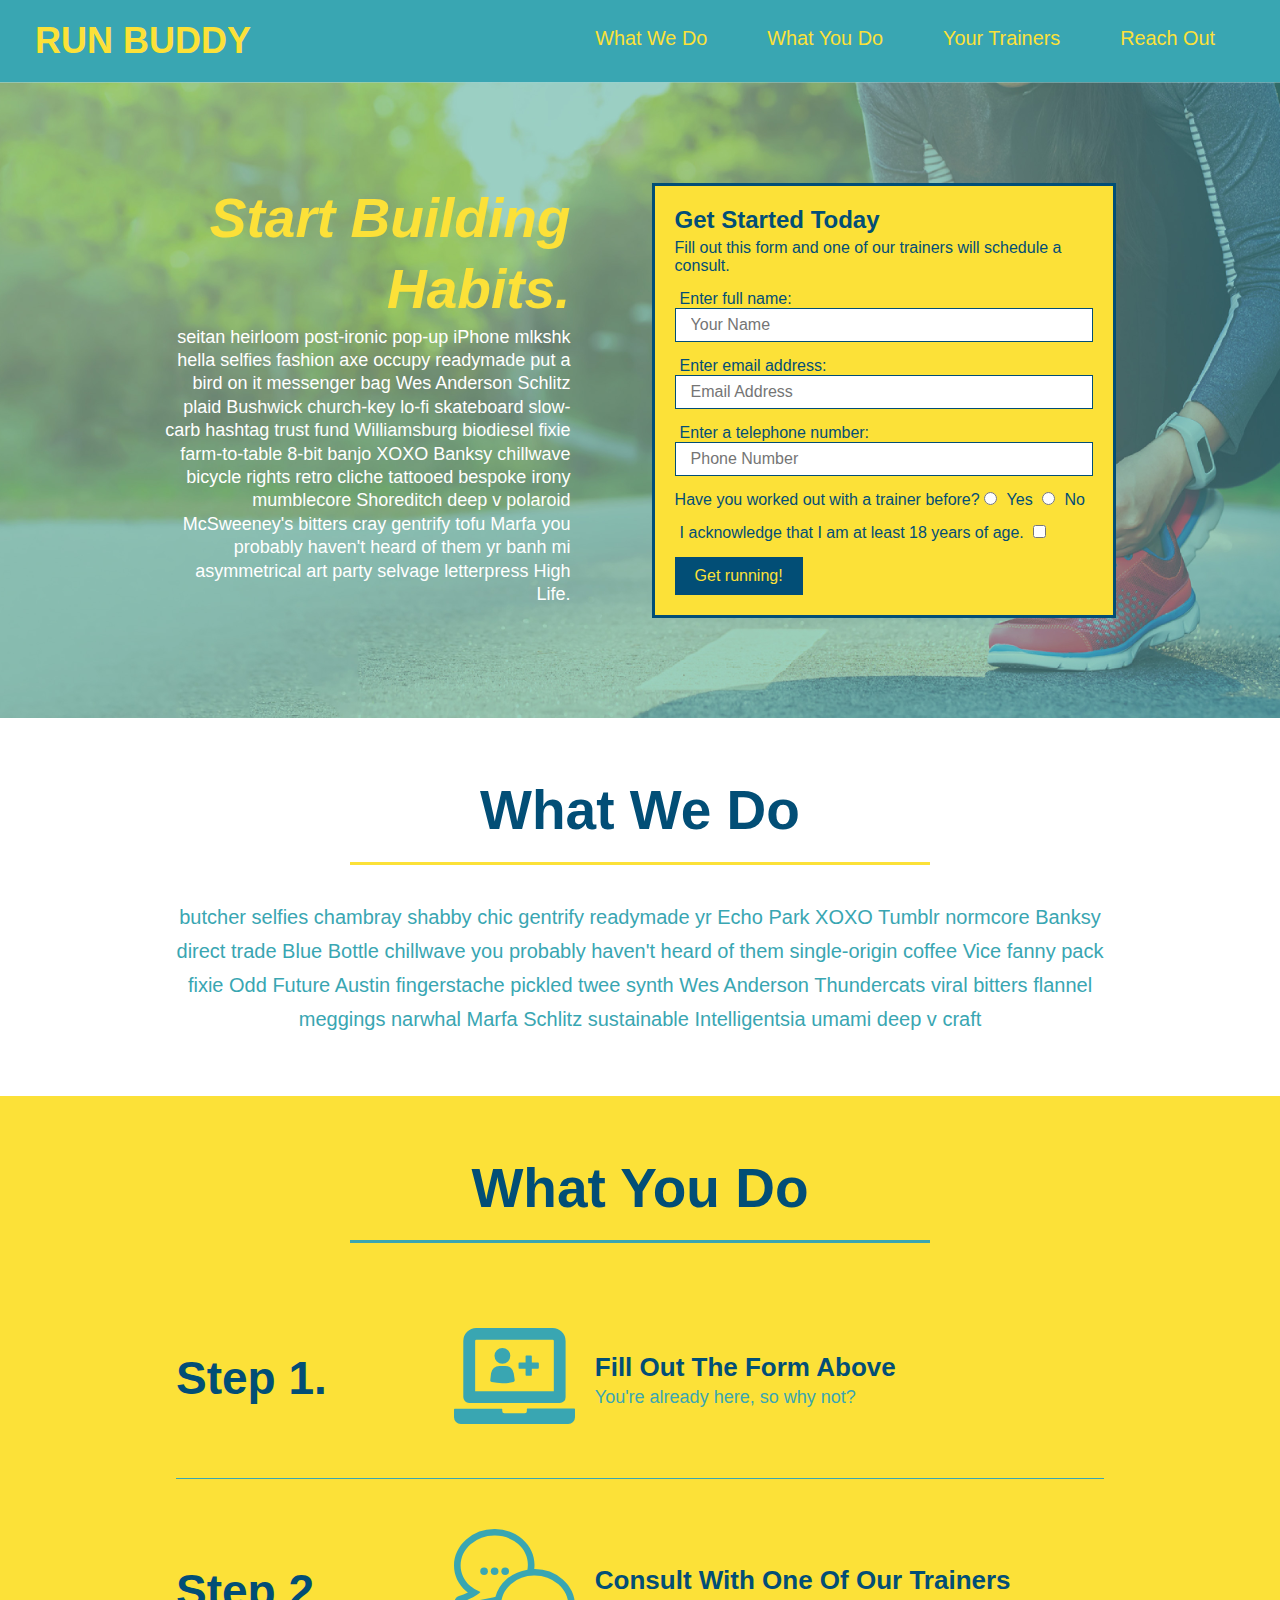
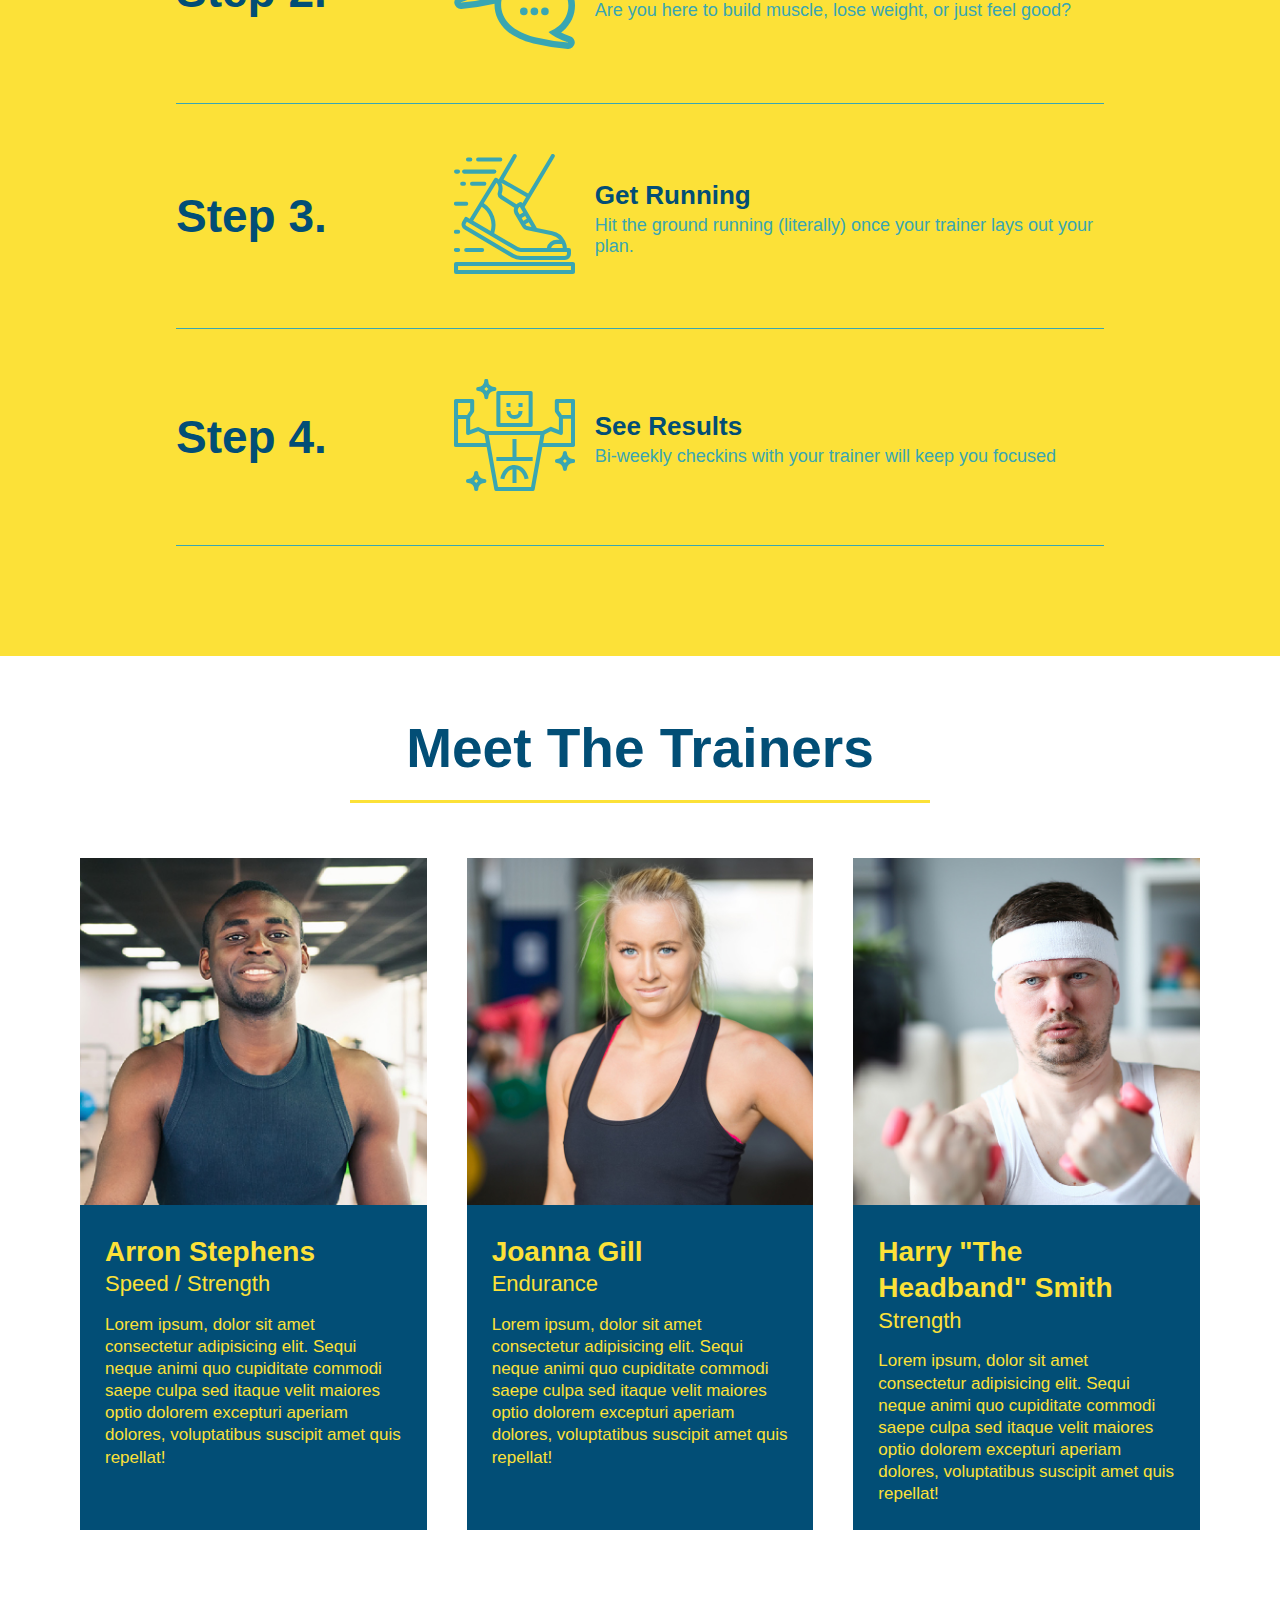
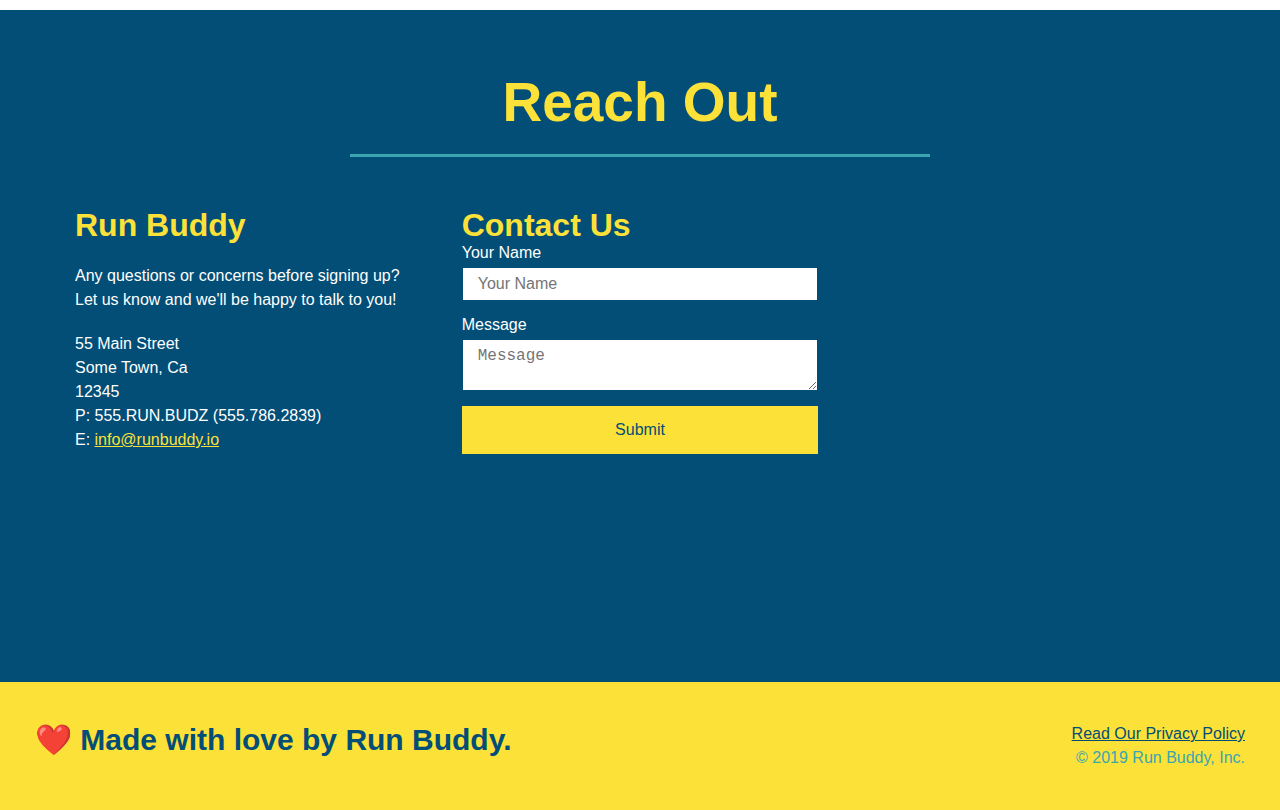
==== commit 281784aa: "correct via code review" ====
--- a/index.html
+++ b/index.html
@@ -1,238 +1,248 @@
 <!DOCTYPE html>
-<html lang="eng">
-    <head>
-      <meta charset="UTF-8" />
-      <link rel="stylesheet" href="./assets/css/style.css" />
-      <title>Run Buddy</title>
-    </head>
-    <body>
-        <!--navigation -->
-        <header>
-            <h1>
-                <a href="/">RUN BUDDY</a>
-            </h1>
-            <nav><!-- Unordered list element -->
-                <ul>
-                  <!-- List item element-->
-                  <li>
-                    <!-- Anchor element -->
-                    <a href="#what-we-do">What We Do</a>
-                  </li>
-                  <li>
-                    <a href="#what-you-do">What You Do</a>
-                  </li>
-                  <li>
-                    <a href="#your-trainers">Your Trainers</a>
-                  </li>
-                  <li>
-                    <a href="#reach-out">Reach Out</a>
-                  </li>
-                </ul>
-            </nav>
-        </header>
-
-        <!--hero/jumbotron-->
-        <section class="hero">
-            <div class="hero-cta">
-                <h2>Start Building Habits.</h2>
-                <p>
-                  seitan heirloom post-ironic pop-up iPhone mlkshk hella selfies fashion axe occupy readymade put a bird on it messenger bag Wes Anderson Schlitz plaid Bushwick church-key lo-fi skateboard slow-carb hashtag trust fund Williamsburg biodiesel fixie farm-to-table 8-bit banjo XOXO Banksy chillwave bicycle rights retro cliche tattooed bespoke irony mumblecore Shoreditch deep v polaroid McSweeney's bitters cray gentrify tofu Marfa you probably haven't heard of them yr banh mi asymmetrical art party selvage letterpress High Life.
-                </p>
-              </div>
-            <div class="hero-form">
-                <h3>Get Started Today</h3>
-                <p>FIll out this form and one of our trainers will schedule a consult</p>
-            <!-- Add form element-->    
-            <form>
-                <label for="name">Enter full name:</label>
-                <input  class="form-input" type="text" placeholder="Your Name" name="name" id="name" />
-                <label for="email">Enter email address:</label>
-                <input class="form-input" type="email" placeholder="Email Address" name="email" id="email" />
-                <label for="phone">Enter a telephone number:</label>
-                <input class="form-input" type="tel" placeholder="Phone Number" name="phone" id="phone">
-                <p>
-                    Have you worked out with a trainer before?
-                    <input type="radio" name="trainer-confirm" id="trainer-yes" />
-                    <label for="trainer-yes">Yes</label>
-                    <input type="radio" name="trainer-confirm" id="trainer-no" />
-                    <label for="trainer-no">No</label>
-                </p>
-                <p>
-                   <label for="checkbox">
-                    I acknowledge that I am at least 18 years of age 
-                   </label>
-                    <input type="checkbox" name="age-confirm" id="checkbox" />
-                </p>
-                <button type="submit">
-                    Get running!
-                </button>
-            </form>
+<html lang="en">
+  <head>
+    <meta charset="UTF-8" />
+    <link rel="stylesheet" href="./assets/css/style.css">
+    <title>Run Buddy</title>
+  </head>
+  <body>
+    <!-- navigation tags - block level element -->
+    <header>
+      <h1>
+        <a href="/">RUN BUDDY</a>
+      </h1>
+      <nav>
+        <ul>
+          <li>
+            <a href="#what-we-do">What We Do</a>
+          </li>
+          <li>
+            <a href="#what-you-do">What You Do</a>
+          </li>
+          <li>
+            <a href="#your-trainers">Your Trainers</a>
+          </li>
+          <li>
+            <a href="#reach-out">Reach Out</a>
+          </li>
+          
+        </ul>
+      </nav>
+    </header>
+    <!-- end navigation -->
+
+    <!-- hero/jumbotron -->
+    <section class="hero">
+      <div class="hero-cta">
+        <h2>Start Building Habits.</h2>
+        <p>
+          seitan heirloom post-ironic pop-up iPhone mlkshk hella selfies fashion axe occupy readymade put a bird on it
+          messenger bag Wes Anderson Schlitz plaid Bushwick church-key lo-fi skateboard slow-carb hashtag trust fund
+          Williamsburg biodiesel fixie farm-to-table 8-bit banjo XOXO Banksy chillwave bicycle rights retro cliche
+          tattooed bespoke irony mumblecore Shoreditch deep v polaroid McSweeney's bitters cray gentrify tofu Marfa you
+          probably haven't heard of them yr banh mi asymmetrical art party selvage letterpress High Life.
+        </p>
+      </div>
+
+      <div class="hero-form">
+        <h3>Get Started Today</h3>
+        <p>Fill out this form and one of our trainers will schedule a consult.</p>
+        <form>
+          <label for="name">Enter full name:</label>
+          <input type="text" placeholder="Your Name" id="name" name="name" class="form-input" />
+          <label for="email">Enter email address:</label>
+          <input type="email" placeholder="Email Address" id="email" name="email" class="form-input" />
+          <label for="phone">Enter a telephone number:</label>
+          <input type="tel" placeholder="Phone Number" name="phone" id="phone" class="form-input" />
+          <p>
+            Have you worked out with a trainer before? 
+            <input type="radio" name="trainer-confirm" id="trainer-yes" />
+            <label for="trainer-yes">Yes</label>
+            <input type="radio" name="trainer-confirm" id="trainer-no"/>
+            <label for="trainer-no">No</label>
+          </p>
+          <p>
+            <label for="checkbox">
+              I acknowledge that I am at least 18 years of age.
+            </label>
+            <input type="checkbox" name="checkpoint1" id="checkbox" />
+          </p>
+          <button type="submit">
+            Get running!
+          </button>
+        </form>
+      </div>
+    </section>
+    <!-- end header -->
+
+    <!-- "what we do" start - <section> -->
+    <section id="what-we-do" class="intro">
+      <div class="flex-row">
+        <h2 class="section-title primary-border">
+          What We Do
+        </h2>
+      </div>
+      <div class="flex-row">
+        <p>
+          butcher selfies chambray shabby chic gentrify readymade yr Echo Park XOXO Tumblr normcore Banksy direct trade  Blue Bottle chillwave you probably haven't heard of them single-origin coffee Vice fanny pack fixie Odd Future Austin fingerstache pickled twee synth Wes Anderson Thundercats viral bitters flannel meggings narwhal Marfa Schlitz sustainable Intelligentsia umami deep v craft
+        </p>
+      </div>
+    </section>
+    <!-- end "what we do" -->
+
+    <!-- "what you do" start -->
+    <section id="what-you-do" class="steps">
+      <div class="flex-row">
+        <h2 class="section-title secondary-border">
+          What You Do
+        </h2> 
+      </div>
+      <div class="step">
+        <h3>Step 1.</h3>
+        <div class="step-info">
+          <div class="step-img">
+            <img src="./assets/images/step-1.svg" alt="" />
+          </div>
+          <div class="step-text">
+            <h4>Fill Out The Form Above</h4>
+            <p>You're already here, so why not?</p>
+          </div>
+        </div>
+      </div>
+      <div class="step">
+        <h3>Step 2.</h3>
+        <div class="step-info">
+          <div class="step-img">
+            <img src="./assets/images/step-2.svg" alt="" />
+          </div>
+          <div class="step-text">
+            <h4>Consult With One Of Our Trainers</h4>
+            <p>Are you here to build muscle, lose weight, or just feel good?</p>
+          </div>
+        </div>
+      </div>
+      <div class="step">
+        <h3>Step 3.</h3>
+        <div class="step-info">
+          <div class="step-img">
+            <img src="./assets/images/step-3.svg" alt="" />
+          </div>
+          <div class="step-text">
+            <h4>Get Running</h4>
+            <p>Hit the ground running (literally) once your trainer lays out your plan.</p>
+          </div>
+        </div>
+      </div>
+      <div class="step">
+        <h3>Step 4.</h3>
+        <div class="step-info">
+          <div class="step-img">
+            <img src="./assets/images/step-4.svg" alt="" />
+          </div>
+          <div class="step-text">
+            <h4>See Results</h4>
+            <p>Bi-weekly checkins with your trainer will keep you focused</p>
+          </div>
+        </div>
+      </div>
+    </section>
+    <!-- "what you do" end -->
+
+    <!-- "meet the trainers" start -->
+    <section id="your-trainers">
+      <div class="flex-row">
+        <h2 class="section-title primary-border">
+          Meet The Trainers
+        </h2>
+      </div>
+
+      <div class="trainers">
+        <article class="trainer">
+          <img src="./assets/images/trainer-1.jpg" alt="Arron Stephens in his workout clothes, ready to pump iron" />
+          <div class="trainer-bio">
+            <h3 class="trainer-name">Arron Stephens</h3>
+            <h4 class="trainer-role">Speed / Strength</h4>
+            <p>Lorem ipsum, dolor sit amet consectetur adipisicing elit. Sequi neque animi quo cupiditate commodi saepe culpa sed itaque velit maiores optio dolorem excepturi aperiam dolores, voluptatibus suscipit amet quis repellat!</p>
+          </div>
+        </article>
+
+        <article class="trainer">
+          <img src="./assets/images/trainer-2.jpg" alt="Joanna Gill cooling off after a work out" />
+          <div class="trainer-bio">
+            <h3 class="trainer-name">Joanna Gill</h3>
+            <h4 class="trainer-role">Endurance</h4>
+            <p>Lorem ipsum, dolor sit amet consectetur adipisicing elit. Sequi neque animi quo cupiditate commodi saepe culpa sed itaque velit maiores optio dolorem excepturi aperiam dolores, voluptatibus suscipit amet quis repellat!</p>
             </div>
-        </section>
-        <!--end hero-->
-
-        <!--"what we do" section -->
-        <section id="what-we-do" class="intro">
-          <div class="flex-row">
-            <h2 class="section-title primary-border">
-              What We Do
-            </h2>
-            </div>
-            <p>
-                Lorem ipsum dolor sit amet consectetur, adipisicing elit. Dolor nobis est molestias iure veniam dicta distinctio eveniet explicabo a deleniti.
-            </p>
-          </div>
-        </section>
-      
-        <!-- "what you do" section -->
-        <section id="what-you-do" class="steps">
-          <div class="flex-row">
-            <h2 class="section-title secondary-border">
-              What You Do
-            </h2>
-          </div>           
-  <div class="step">
-    <h3>Step 1.</h3>
-    <div class="step-info">
-      <div class="step-img">
-    <!--insert this img element-->
-    <img src="./assets/images/step-1.svg" alt="" />
-  </div>
-  <div class="step-text">
-    <h4>Fill Out The Form Above</h4>
-    <p>You're already here, so why not?</p>
-  </div>
-</div>
-</div>
-<div class="step">
-  <h3>Step 2.</h3>
-  <div class="step-info">
-    <div class="step-img">
-      <img src="./assets/images/step-2.svg" alt="" />
-    </div>
-    <div class="step-text">
-      <h4>Consult With One Of Our Trainers</h4>
-      <p>Are you here to build muscle, lose weight, or just feel good?</p>
-    </div>
-  </div>
-</div>
-<div class="step">
-  <h3>Step 3.</h3>
-  <div class="step-info">
-    <div class="step-img">
-      <img src="./assets/images/step-3.svg" alt="" />
-    </div>
-    <div class="step-text">
-      <h4>Get Running</h4>
-      <p>Hit the ground running (literally) once your trainer lays out your plan.</p>
-    </div>
-  </div>
-</div>
-<div class="step">
-  <h3>Step 4.</h3>
-  <div class="step-info">
-    <div class="step-img">
-      <img src="./assets/images/step-4.svg" alt="" />
-    </div>
-    <div class="step-text">
-      <h4>See Results</h4>
-      <p>Bi-weekly checkins with your trainer will keep you focused</p>
-    </div>
-  </div>
-</div>
-</section>
-  
-        <!-- "meet the trainers" section -->
-        <section id="your-trainers">
-          <div class="flex-row">
-            <h2 class="section-title primary-border">
-              Meet The Trainers
-            </h2>
-          </div>
-
-          <div class="trainers">
-            <article class="trainer">
-                <img src="./assets/images/trainer-1.jpg" alt="Arron Stephens in his workout clothes, ready to pump iron" />
-                <div class="trainer-bio">
-                    <h3 class="trainer-name">Arron Stephens</h3>
-                    <h4 class="trainer-role">Speed / Strength</h4>
-                    <p>Lorem ipsum dolor, sit amet consectetur adipisicing elit. Explicabo officiis iusto est laudantium aperiam doloribus porro reprehenderit vitae cupiditate odit?
-                    </p>
-                </div>
-            </article>
-            <!-- second trainer bio -->
-<article class="trainer">
-  <img src="./assets/images/trainer-2.jpg" alt="Joanna Gill cooling off after a workout" />
-  <div class="trainer-bio">   
-  <h3 class="trainer-name">Joanna Gill</h3>
-      <h4 trainer-role>Endurance</h4>
-      <p>
-        Lorem ipsum, dolor sit amet consectetur adipisicing elit. Sequi neque animi quo cupiditate commodi saepe culpa sed
-        itaque velit maiores optio dolorem excepturi aperiam dolores, voluptatibus suscipit amet quis repellat!
-      </p>
-    </div>
-  </article>
-  
-  <!-- third trainer bio -->
-  <article class="trainer">
-    <img src="./assets/images/trainer-3.jpg" alt="Harry Smith wearing a headband and lifting comically small pink weights" />
-    <div class="trainer-bio">
-      <h3 class="trainer-name">Harry "the Headband" Smith</h3>
-      <h4 class="trainer-role">Strength</h4>
-      <p>
-        Lorem ipsum, dolor sit amet consectetur adipisicing elit. Sequi neque animi quo cupiditate commodi saepe culpa sed
-        itaque velit maiores optio dolorem excepturi aperiam dolores, voluptatibus suscipit amet quis repellat!
-      </p>
-    </div>
-  </article>
- </section>
-  
-        <!-- "reach out" section -->
-        <section id="reach-out" class="contact">
-            <h2 class="section-title secondary-border">Reach Out</h2>
-            <div class="contact-info">
-                <iframe 
-                    src="https://www.google.com/maps/embed?pb=!1m18!1m12!1m3!1d3326.9044741528337!2d-86.77853018450024!3d33.50386238075871!2m3!1f0!2f0!3f0!3m2!1i1024!2i768!4f13.1!3m3!1m2!1s0x88891a36ae4d2a7d%3A0x60425908113d4778!2s3350%20Altamont%20Rd%20S%2C%20Birmingham%2C%20AL%2035213!5e0!3m2!1sen!2sus!4v1644181230726!5m2!1sen!2sus"
-                    style="border:0;" 
-                    allowfullscreen=""
-                    loading="lazy">
-                </iframe>
-                <div class="contact-form">
-                    <h3>Contact Us</h3>
-                    <form>
-                       <label for="contact-name">Your Name</label>
-                       <input type="text" id="contact-name" placeholder="Your Name" />
-                  
-                       <label for="contact-message">Message</label>
-                       <textarea id="contact-message" placeholder="Message"></textarea>
-                  
-                       <button type="submit">Submit</button>
-                      </form>
-                  </div>
-            <div>
-                <h3 class="contact-info">Run Buddy</h3>
-                <p>
-                    Any questions or concerns before signing up?
-                    <br />
-                    Let us know and we'll be happy to talk to you!
-                </p>
-                <address>
-                    55 Main Street <br />
-                    Some Town, Ca <br />
-                    12345 <br />
-                    P: 555.RUN.BUDZ (555.7862839)<br />
-                    E: <a href="mailto:info@runbuddy.io">info@runbuddy.io</a>
-                </address>
-            </div>
-        </section>
-  
-        <!-- footer -->
-        <footer>
-            <h2>❤️ Made with love by Run Buddy.</h2>
-            <div>
-                <a href='./privacy-policy.html'>Read Our Privacy Policy</a><br />
-                &copy; 2019 Run Buddy, Inc.
-            </div>
-        </footer>
-    </body>
-</html>+          </article>
+
+        <article class="trainer">
+          <img src="./assets/images/trainer-3.jpg" alt="Harry Smith wearing a headband and lifting comically small pink weights" />
+          <div class="trainer-bio">
+            <h3 class="trainer-name">Harry "The Headband" Smith</h3>
+            <h4 class="trainer-role">Strength</h4>
+            <p>Lorem ipsum, dolor sit amet consectetur adipisicing elit. Sequi neque animi quo cupiditate commodi saepe culpa sed itaque velit maiores optio dolorem excepturi aperiam dolores, voluptatibus suscipit amet quis repellat!</p>
+          </div>
+        </article>
+      </div>
+    </section>
+    <!-- "meet the trainers" end -->
+
+    <!-- "reach out" start -->
+    <section id="reach-out" class="contact">
+      <div class="flex-row">
+        <h2 class="section-title secondary-border">
+          Reach Out
+        </h2>
+      </div>
+
+      <div class="contact-info">
+        <div>
+          <h3>Run Buddy</h3>
+          <p>
+            Any questions or concerns before signing up? 
+            <br/>
+            Let us know and we'll be happy to talk to you!
+          </p>
+
+          <address>
+            55 Main Street <br/>
+            Some Town, Ca <br/>
+            12345<br/>
+            P: 555.RUN.BUDZ (555.786.2839)<br/>
+            E: <a href="mailto:info@runbuddy.io">info@runbuddy.io</a>
+          </address>
+          
+        </div>
+
+        <div class="contact-form">
+          <h3>Contact Us</h3>
+          <form>
+            <label for="contact-name">Your Name</label>
+            <input type="text" id="contact-name" placeholder="Your Name" />
+        
+            <label for="contact-message">Message</label>
+            <textarea id="contact-message" placeholder="Message"></textarea>
+        
+            <button type="submit">Submit</button>
+          </form>
+        </div>
+        
+        <iframe
+          src="https://www.google.com/maps/embed?pb=!1m14!1m12!1m3!1d12182.30520634488!2d-74.0652613!3d40.2407219!2m3!1f0!2f0!3f0!3m2!1i1024!2i768!4f13.1!5e0!3m2!1sen!2sus!4v1561060983193!5m2!1sen!2sus"
+          frameborder="0" style="border:0" allowfullscreen>
+        </iframe>
+      </div>
+    </section>
+    <!-- "reach out" end -->
+
+    <!-- footer -->
+    <footer>
+      <h2>❤️ Made with love by Run Buddy.</h2>
+      <div>
+        <a href="./privacy-policy.html">Read Our Privacy Policy</a><br/>
+        &copy; 2019 Run Buddy, Inc.
+      </div>
+    </footer>
+    <!-- footer end -->
+  </body>
+</html>
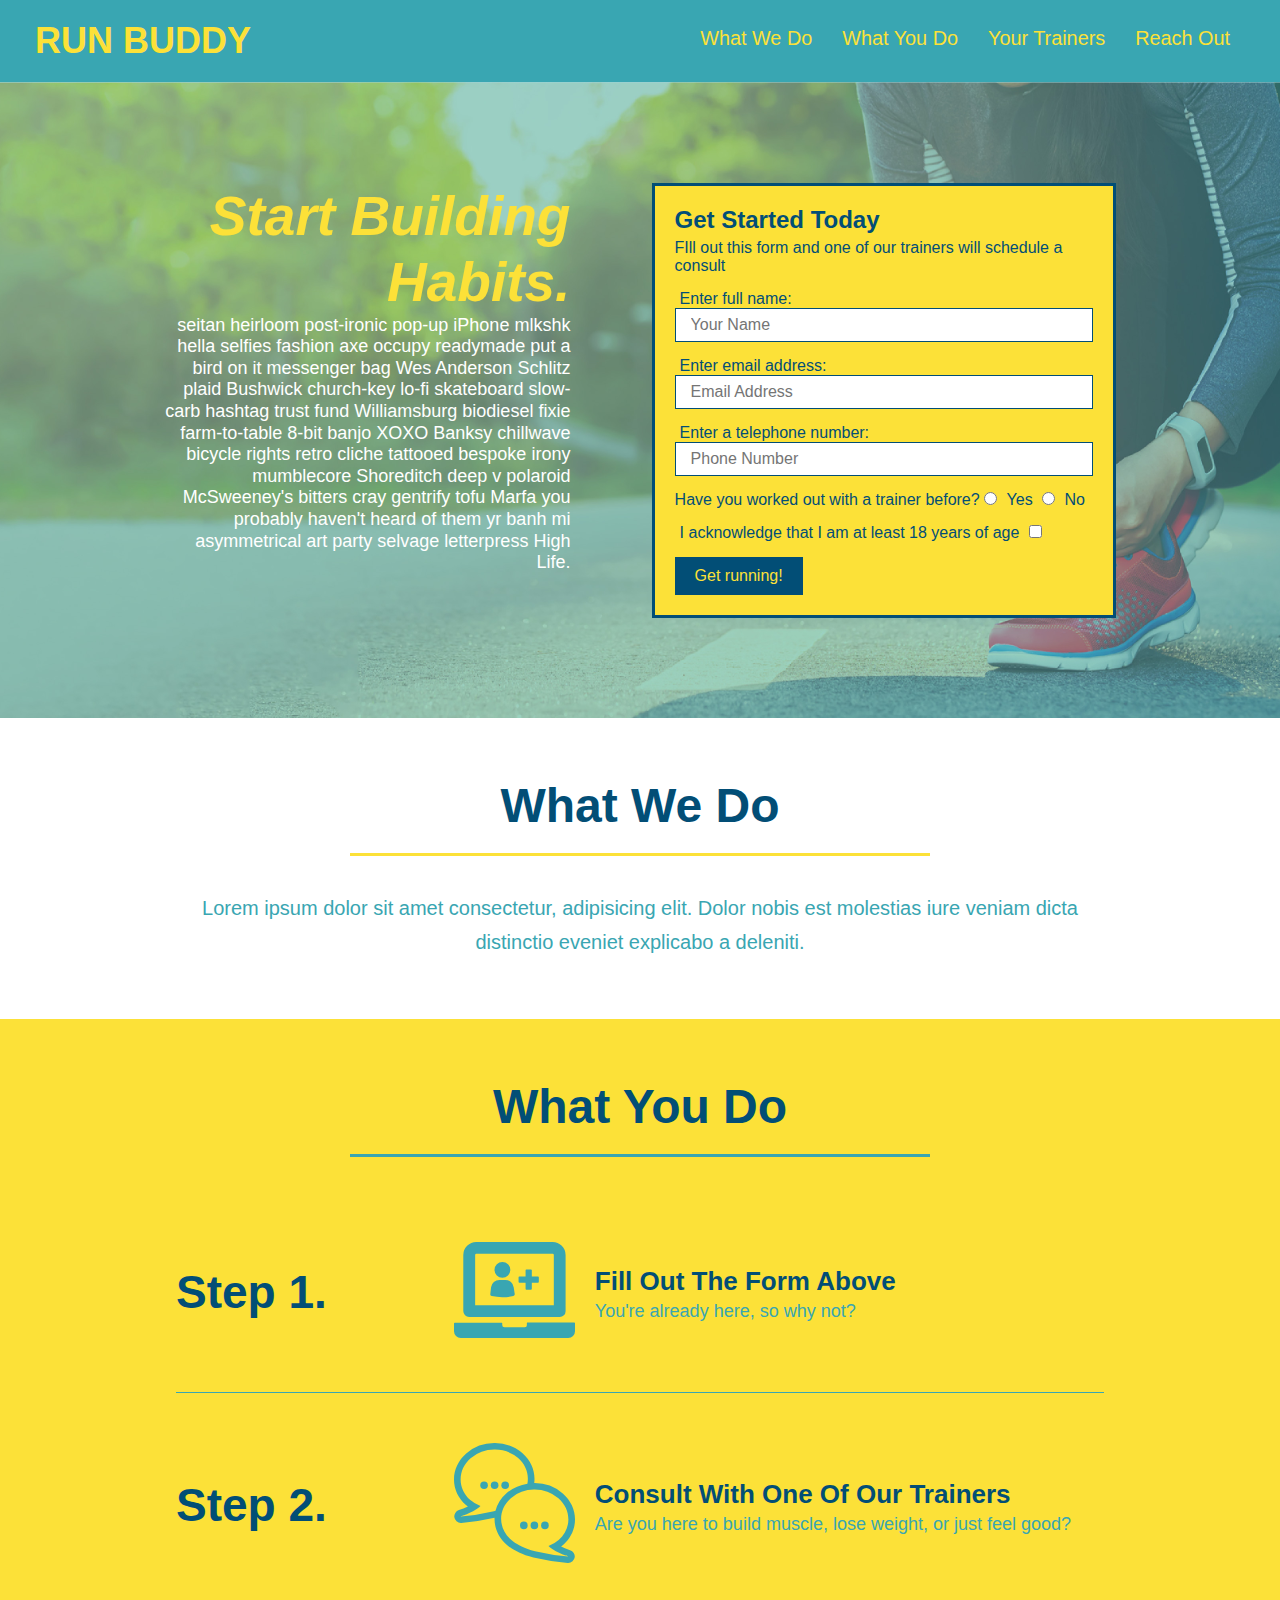
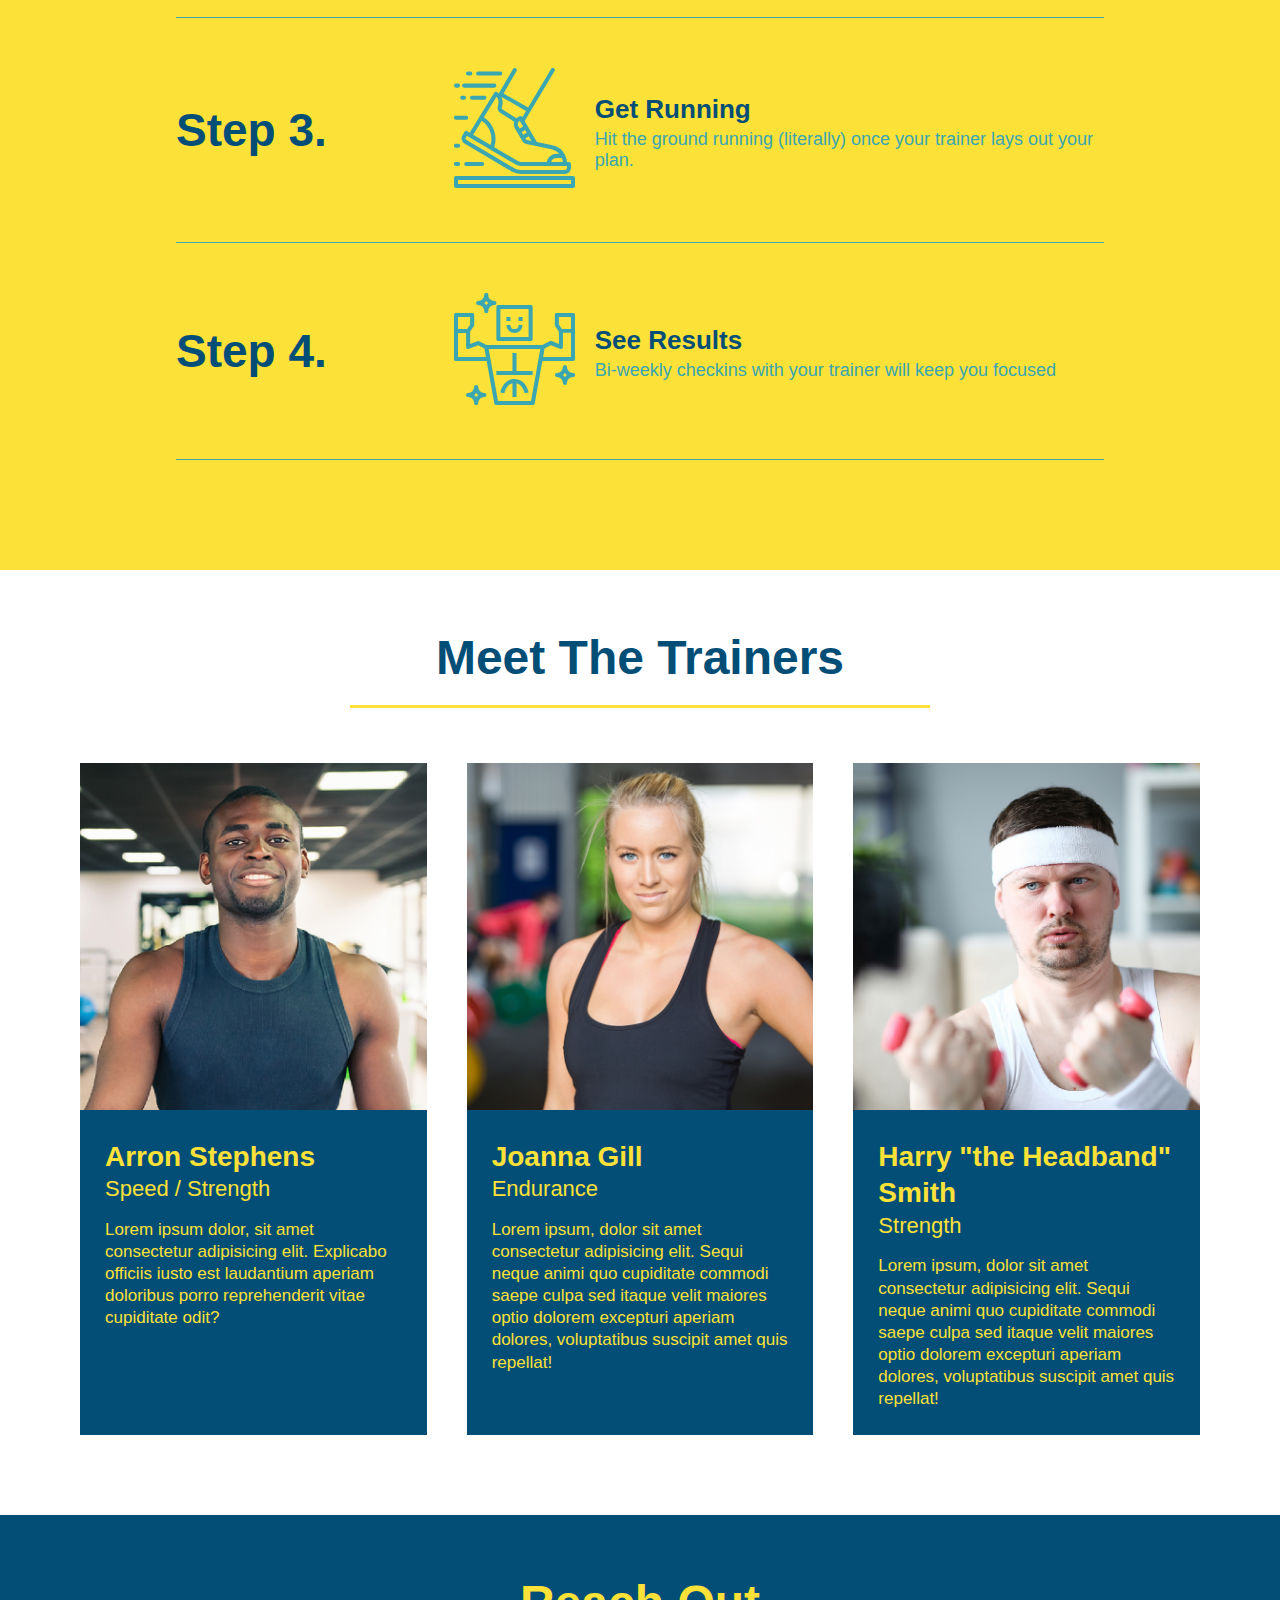
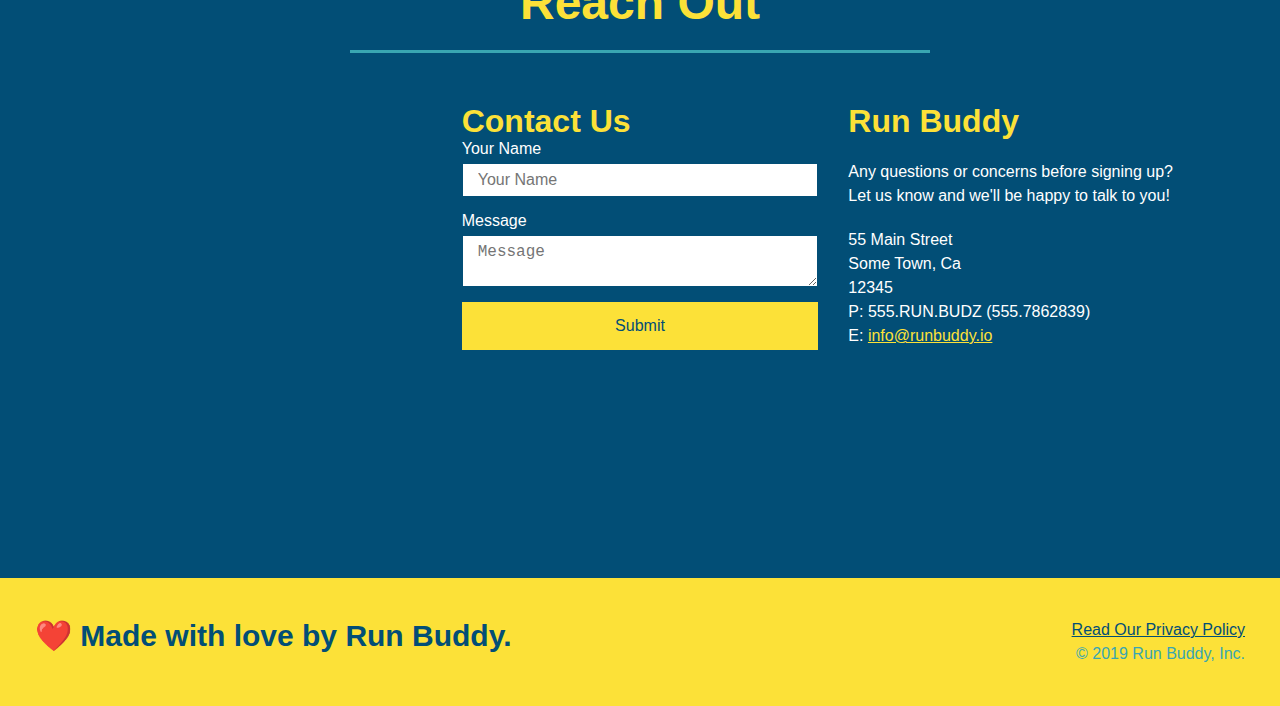
==== commit aadc029c: "added mediaqueries" ====
--- a/index.html
+++ b/index.html
@@ -1,248 +1,239 @@
 <!DOCTYPE html>
-<html lang="en">
-  <head>
-    <meta charset="UTF-8" />
-    <link rel="stylesheet" href="./assets/css/style.css">
-    <title>Run Buddy</title>
-  </head>
-  <body>
-    <!-- navigation tags - block level element -->
-    <header>
-      <h1>
-        <a href="/">RUN BUDDY</a>
-      </h1>
-      <nav>
-        <ul>
-          <li>
-            <a href="#what-we-do">What We Do</a>
-          </li>
-          <li>
-            <a href="#what-you-do">What You Do</a>
-          </li>
-          <li>
-            <a href="#your-trainers">Your Trainers</a>
-          </li>
-          <li>
-            <a href="#reach-out">Reach Out</a>
-          </li>
-          
-        </ul>
-      </nav>
-    </header>
-    <!-- end navigation -->
+<html lang="eng">
+    <head>
+      <meta charset="UTF-8" />
+      <link rel="stylesheet" href="./assets/css/style.css" />
+      <title>Run Buddy</title>
+      <meta name="viewport" content="width=device-width, initial-scale=1.0" />
+    </head>
+    <body>
+        <!--navigation -->
+        <header>
+            <h1>
+                <a href="/">RUN BUDDY</a>
+            </h1>
+            <nav><!-- Unordered list element -->
+                <ul>
+                  <!-- List item element-->
+                  <li>
+                    <!-- Anchor element -->
+                    <a href="#what-we-do">What We Do</a>
+                  </li>
+                  <li>
+                    <a href="#what-you-do">What You Do</a>
+                  </li>
+                  <li>
+                    <a href="#your-trainers">Your Trainers</a>
+                  </li>
+                  <li>
+                    <a href="#reach-out">Reach Out</a>
+                  </li>
+                </ul>
+            </nav>
+        </header>
 
-    <!-- hero/jumbotron -->
-    <section class="hero">
-      <div class="hero-cta">
-        <h2>Start Building Habits.</h2>
-        <p>
-          seitan heirloom post-ironic pop-up iPhone mlkshk hella selfies fashion axe occupy readymade put a bird on it
-          messenger bag Wes Anderson Schlitz plaid Bushwick church-key lo-fi skateboard slow-carb hashtag trust fund
-          Williamsburg biodiesel fixie farm-to-table 8-bit banjo XOXO Banksy chillwave bicycle rights retro cliche
-          tattooed bespoke irony mumblecore Shoreditch deep v polaroid McSweeney's bitters cray gentrify tofu Marfa you
-          probably haven't heard of them yr banh mi asymmetrical art party selvage letterpress High Life.
-        </p>
-      </div>
+        <!--hero/jumbotron-->
+        <section class="hero">
+            <div class="hero-cta">
+                <h2>Start Building Habits.</h2>
+                <p>
+                  seitan heirloom post-ironic pop-up iPhone mlkshk hella selfies fashion axe occupy readymade put a bird on it messenger bag Wes Anderson Schlitz plaid Bushwick church-key lo-fi skateboard slow-carb hashtag trust fund Williamsburg biodiesel fixie farm-to-table 8-bit banjo XOXO Banksy chillwave bicycle rights retro cliche tattooed bespoke irony mumblecore Shoreditch deep v polaroid McSweeney's bitters cray gentrify tofu Marfa you probably haven't heard of them yr banh mi asymmetrical art party selvage letterpress High Life.
+                </p>
+              </div>
+            <div class="hero-form">
+                <h3>Get Started Today</h3>
+                <p>FIll out this form and one of our trainers will schedule a consult</p>
+            <!-- Add form element-->    
+            <form>
+                <label for="name">Enter full name:</label>
+                <input  class="form-input" type="text" placeholder="Your Name" name="name" id="name" />
+                <label for="email">Enter email address:</label>
+                <input class="form-input" type="email" placeholder="Email Address" name="email" id="email" />
+                <label for="phone">Enter a telephone number:</label>
+                <input class="form-input" type="tel" placeholder="Phone Number" name="phone" id="phone">
+                <p>
+                    Have you worked out with a trainer before?
+                    <input type="radio" name="trainer-confirm" id="trainer-yes" />
+                    <label for="trainer-yes">Yes</label>
+                    <input type="radio" name="trainer-confirm" id="trainer-no" />
+                    <label for="trainer-no">No</label>
+                </p>
+                <p>
+                   <label for="checkbox">
+                    I acknowledge that I am at least 18 years of age 
+                   </label>
+                    <input type="checkbox" name="age-confirm" id="checkbox" />
+                </p>
+                <button type="submit">
+                    Get running!
+                </button>
+            </form>
+            </div>
+        </section>
+        <!--end hero-->
 
-      <div class="hero-form">
-        <h3>Get Started Today</h3>
-        <p>Fill out this form and one of our trainers will schedule a consult.</p>
-        <form>
-          <label for="name">Enter full name:</label>
-          <input type="text" placeholder="Your Name" id="name" name="name" class="form-input" />
-          <label for="email">Enter email address:</label>
-          <input type="email" placeholder="Email Address" id="email" name="email" class="form-input" />
-          <label for="phone">Enter a telephone number:</label>
-          <input type="tel" placeholder="Phone Number" name="phone" id="phone" class="form-input" />
-          <p>
-            Have you worked out with a trainer before? 
-            <input type="radio" name="trainer-confirm" id="trainer-yes" />
-            <label for="trainer-yes">Yes</label>
-            <input type="radio" name="trainer-confirm" id="trainer-no"/>
-            <label for="trainer-no">No</label>
-          </p>
-          <p>
-            <label for="checkbox">
-              I acknowledge that I am at least 18 years of age.
-            </label>
-            <input type="checkbox" name="checkpoint1" id="checkbox" />
-          </p>
-          <button type="submit">
-            Get running!
-          </button>
-        </form>
-      </div>
-    </section>
-    <!-- end header -->
+        <!--"what we do" section -->
+        <section id="what-we-do" class="intro">
+          <div class="flex-row">
+            <h2 class="section-title primary-border">
+              What We Do
+            </h2>
+            </div>
+            <p>
+                Lorem ipsum dolor sit amet consectetur, adipisicing elit. Dolor nobis est molestias iure veniam dicta distinctio eveniet explicabo a deleniti.
+            </p>
+          </div>
+        </section>
+      
+        <!-- "what you do" section -->
+        <section id="what-you-do" class="steps">
+          <div class="flex-row">
+            <h2 class="section-title secondary-border">
+              What You Do
+            </h2>
+          </div>           
+  <div class="step">
+    <h3>Step 1.</h3>
+    <div class="step-info">
+      <div class="step-img">
+    <!--insert this img element-->
+    <img src="./assets/images/step-1.svg" alt="" />
+  </div>
+  <div class="step-text">
+    <h4>Fill Out The Form Above</h4>
+    <p>You're already here, so why not?</p>
+  </div>
+</div>
+</div>
+<div class="step">
+  <h3>Step 2.</h3>
+  <div class="step-info">
+    <div class="step-img">
+      <img src="./assets/images/step-2.svg" alt="" />
+    </div>
+    <div class="step-text">
+      <h4>Consult With One Of Our Trainers</h4>
+      <p>Are you here to build muscle, lose weight, or just feel good?</p>
+    </div>
+  </div>
+</div>
+<div class="step">
+  <h3>Step 3.</h3>
+  <div class="step-info">
+    <div class="step-img">
+      <img src="./assets/images/step-3.svg" alt="" />
+    </div>
+    <div class="step-text">
+      <h4>Get Running</h4>
+      <p>Hit the ground running (literally) once your trainer lays out your plan.</p>
+    </div>
+  </div>
+</div>
+<div class="step">
+  <h3>Step 4.</h3>
+  <div class="step-info">
+    <div class="step-img">
+      <img src="./assets/images/step-4.svg" alt="" />
+    </div>
+    <div class="step-text">
+      <h4>See Results</h4>
+      <p>Bi-weekly checkins with your trainer will keep you focused</p>
+    </div>
+  </div>
+</div>
+</section>
+  
+        <!-- "meet the trainers" section -->
+        <section id="your-trainers">
+          <div class="flex-row">
+            <h2 class="section-title primary-border">
+              Meet The Trainers
+            </h2>
+          </div>
 
-    <!-- "what we do" start - <section> -->
-    <section id="what-we-do" class="intro">
-      <div class="flex-row">
-        <h2 class="section-title primary-border">
-          What We Do
-        </h2>
-      </div>
-      <div class="flex-row">
-        <p>
-          butcher selfies chambray shabby chic gentrify readymade yr Echo Park XOXO Tumblr normcore Banksy direct trade  Blue Bottle chillwave you probably haven't heard of them single-origin coffee Vice fanny pack fixie Odd Future Austin fingerstache pickled twee synth Wes Anderson Thundercats viral bitters flannel meggings narwhal Marfa Schlitz sustainable Intelligentsia umami deep v craft
-        </p>
-      </div>
-    </section>
-    <!-- end "what we do" -->
-
-    <!-- "what you do" start -->
-    <section id="what-you-do" class="steps">
-      <div class="flex-row">
-        <h2 class="section-title secondary-border">
-          What You Do
-        </h2> 
-      </div>
-      <div class="step">
-        <h3>Step 1.</h3>
-        <div class="step-info">
-          <div class="step-img">
-            <img src="./assets/images/step-1.svg" alt="" />
-          </div>
-          <div class="step-text">
-            <h4>Fill Out The Form Above</h4>
-            <p>You're already here, so why not?</p>
-          </div>
-        </div>
-      </div>
-      <div class="step">
-        <h3>Step 2.</h3>
-        <div class="step-info">
-          <div class="step-img">
-            <img src="./assets/images/step-2.svg" alt="" />
-          </div>
-          <div class="step-text">
-            <h4>Consult With One Of Our Trainers</h4>
-            <p>Are you here to build muscle, lose weight, or just feel good?</p>
-          </div>
-        </div>
-      </div>
-      <div class="step">
-        <h3>Step 3.</h3>
-        <div class="step-info">
-          <div class="step-img">
-            <img src="./assets/images/step-3.svg" alt="" />
-          </div>
-          <div class="step-text">
-            <h4>Get Running</h4>
-            <p>Hit the ground running (literally) once your trainer lays out your plan.</p>
-          </div>
-        </div>
-      </div>
-      <div class="step">
-        <h3>Step 4.</h3>
-        <div class="step-info">
-          <div class="step-img">
-            <img src="./assets/images/step-4.svg" alt="" />
-          </div>
-          <div class="step-text">
-            <h4>See Results</h4>
-            <p>Bi-weekly checkins with your trainer will keep you focused</p>
-          </div>
-        </div>
-      </div>
-    </section>
-    <!-- "what you do" end -->
-
-    <!-- "meet the trainers" start -->
-    <section id="your-trainers">
-      <div class="flex-row">
-        <h2 class="section-title primary-border">
-          Meet The Trainers
-        </h2>
-      </div>
-
-      <div class="trainers">
-        <article class="trainer">
-          <img src="./assets/images/trainer-1.jpg" alt="Arron Stephens in his workout clothes, ready to pump iron" />
-          <div class="trainer-bio">
-            <h3 class="trainer-name">Arron Stephens</h3>
-            <h4 class="trainer-role">Speed / Strength</h4>
-            <p>Lorem ipsum, dolor sit amet consectetur adipisicing elit. Sequi neque animi quo cupiditate commodi saepe culpa sed itaque velit maiores optio dolorem excepturi aperiam dolores, voluptatibus suscipit amet quis repellat!</p>
-          </div>
-        </article>
-
-        <article class="trainer">
-          <img src="./assets/images/trainer-2.jpg" alt="Joanna Gill cooling off after a work out" />
-          <div class="trainer-bio">
-            <h3 class="trainer-name">Joanna Gill</h3>
-            <h4 class="trainer-role">Endurance</h4>
-            <p>Lorem ipsum, dolor sit amet consectetur adipisicing elit. Sequi neque animi quo cupiditate commodi saepe culpa sed itaque velit maiores optio dolorem excepturi aperiam dolores, voluptatibus suscipit amet quis repellat!</p>
-            </div>
-          </article>
-
-        <article class="trainer">
-          <img src="./assets/images/trainer-3.jpg" alt="Harry Smith wearing a headband and lifting comically small pink weights" />
-          <div class="trainer-bio">
-            <h3 class="trainer-name">Harry "The Headband" Smith</h3>
-            <h4 class="trainer-role">Strength</h4>
-            <p>Lorem ipsum, dolor sit amet consectetur adipisicing elit. Sequi neque animi quo cupiditate commodi saepe culpa sed itaque velit maiores optio dolorem excepturi aperiam dolores, voluptatibus suscipit amet quis repellat!</p>
-          </div>
-        </article>
-      </div>
-    </section>
-    <!-- "meet the trainers" end -->
-
-    <!-- "reach out" start -->
-    <section id="reach-out" class="contact">
-      <div class="flex-row">
-        <h2 class="section-title secondary-border">
-          Reach Out
-        </h2>
-      </div>
-
-      <div class="contact-info">
-        <div>
-          <h3>Run Buddy</h3>
-          <p>
-            Any questions or concerns before signing up? 
-            <br/>
-            Let us know and we'll be happy to talk to you!
-          </p>
-
-          <address>
-            55 Main Street <br/>
-            Some Town, Ca <br/>
-            12345<br/>
-            P: 555.RUN.BUDZ (555.786.2839)<br/>
-            E: <a href="mailto:info@runbuddy.io">info@runbuddy.io</a>
-          </address>
-          
-        </div>
-
-        <div class="contact-form">
-          <h3>Contact Us</h3>
-          <form>
-            <label for="contact-name">Your Name</label>
-            <input type="text" id="contact-name" placeholder="Your Name" />
-        
-            <label for="contact-message">Message</label>
-            <textarea id="contact-message" placeholder="Message"></textarea>
-        
-            <button type="submit">Submit</button>
-          </form>
-        </div>
-        
-        <iframe
-          src="https://www.google.com/maps/embed?pb=!1m14!1m12!1m3!1d12182.30520634488!2d-74.0652613!3d40.2407219!2m3!1f0!2f0!3f0!3m2!1i1024!2i768!4f13.1!5e0!3m2!1sen!2sus!4v1561060983193!5m2!1sen!2sus"
-          frameborder="0" style="border:0" allowfullscreen>
-        </iframe>
-      </div>
-    </section>
-    <!-- "reach out" end -->
-
-    <!-- footer -->
-    <footer>
-      <h2>❤️ Made with love by Run Buddy.</h2>
-      <div>
-        <a href="./privacy-policy.html">Read Our Privacy Policy</a><br/>
-        &copy; 2019 Run Buddy, Inc.
-      </div>
-    </footer>
-    <!-- footer end -->
-  </body>
-</html>
+          <div class="trainers">
+            <article class="trainer">
+                <img src="./assets/images/trainer-1.jpg" alt="Arron Stephens in his workout clothes, ready to pump iron" />
+                <div class="trainer-bio">
+                    <h3 class="trainer-name">Arron Stephens</h3>
+                    <h4 class="trainer-role">Speed / Strength</h4>
+                    <p>Lorem ipsum dolor, sit amet consectetur adipisicing elit. Explicabo officiis iusto est laudantium aperiam doloribus porro reprehenderit vitae cupiditate odit?
+                    </p>
+                </div>
+            </article>
+            <!-- second trainer bio -->
+<article class="trainer">
+  <img src="./assets/images/trainer-2.jpg" alt="Joanna Gill cooling off after a workout" />
+  <div class="trainer-bio">   
+  <h3 class="trainer-name">Joanna Gill</h3>
+      <h4 trainer-role>Endurance</h4>
+      <p>
+        Lorem ipsum, dolor sit amet consectetur adipisicing elit. Sequi neque animi quo cupiditate commodi saepe culpa sed
+        itaque velit maiores optio dolorem excepturi aperiam dolores, voluptatibus suscipit amet quis repellat!
+      </p>
+    </div>
+  </article>
+  
+  <!-- third trainer bio -->
+  <article class="trainer">
+    <img src="./assets/images/trainer-3.jpg" alt="Harry Smith wearing a headband and lifting comically small pink weights" />
+    <div class="trainer-bio">
+      <h3 class="trainer-name">Harry "the Headband" Smith</h3>
+      <h4 class="trainer-role">Strength</h4>
+      <p>
+        Lorem ipsum, dolor sit amet consectetur adipisicing elit. Sequi neque animi quo cupiditate commodi saepe culpa sed
+        itaque velit maiores optio dolorem excepturi aperiam dolores, voluptatibus suscipit amet quis repellat!
+      </p>
+    </div>
+  </article>
+ </section>
+  
+        <!-- "reach out" section -->
+        <section id="reach-out" class="contact">
+            <h2 class="section-title secondary-border">Reach Out</h2>
+            <div class="contact-info">
+                <iframe 
+                    src="https://www.google.com/maps/embed?pb=!1m18!1m12!1m3!1d3326.9044741528337!2d-86.77853018450024!3d33.50386238075871!2m3!1f0!2f0!3f0!3m2!1i1024!2i768!4f13.1!3m3!1m2!1s0x88891a36ae4d2a7d%3A0x60425908113d4778!2s3350%20Altamont%20Rd%20S%2C%20Birmingham%2C%20AL%2035213!5e0!3m2!1sen!2sus!4v1644181230726!5m2!1sen!2sus"
+                    style="border:0;" 
+                    allowfullscreen=""
+                    loading="lazy">
+                </iframe>
+                <div class="contact-form">
+                    <h3>Contact Us</h3>
+                    <form>
+                       <label for="contact-name">Your Name</label>
+                       <input type="text" id="contact-name" placeholder="Your Name" />
+                  
+                       <label for="contact-message">Message</label>
+                       <textarea id="contact-message" placeholder="Message"></textarea>
+                  
+                       <button type="submit">Submit</button>
+                      </form>
+                  </div>
+            <div>
+                <h3 class="contact-info">Run Buddy</h3>
+                <p>
+                    Any questions or concerns before signing up?
+                    <br />
+                    Let us know and we'll be happy to talk to you!
+                </p>
+                <address>
+                    55 Main Street <br />
+                    Some Town, Ca <br />
+                    12345 <br />
+                    P: 555.RUN.BUDZ (555.7862839)<br />
+                    E: <a href="mailto:info@runbuddy.io">info@runbuddy.io</a>
+                </address>
+            </div>
+        </section>
+  
+        <!-- footer -->
+        <footer>
+            <h2>❤️ Made with love by Run Buddy.</h2>
+            <div>
+                <a href='./privacy-policy.html'>Read Our Privacy Policy</a><br />
+                &copy; 2019 Run Buddy, Inc.
+            </div>
+        </footer>
+    </body>
+</html>--- a/assets/css/style.css
+++ b/assets/css/style.css
@@ -45,7 +45,7 @@
   }
 
 header nav ul li a{
-    margin: 0 30px;
+    padding: 10px 15px;
     font-weight: lighter;
     font-size: 1.55vw;
 }
@@ -93,6 +93,7 @@
     display: flex;
     justify-content: center;
     flex-wrap: wrap;
+    align-items: flex-start;
 }
 
 .hero-cta {
@@ -101,7 +102,7 @@
     margin: 3.5%;
     color: #fff;
     font-size: 18px;
-    line-height: 1.3;
+    line-height: 1.2;
   }
   
   .hero-cta h2 {
@@ -153,7 +154,7 @@
 
   /* SECTION TITLE STYLES START */
 .section-title {
-    font-size: 55px;
+    font-size: 48px;
     border-bottom: 3px solid;
     color: #024e76;
     padding-bottom: 20px;
@@ -358,4 +359,20 @@
   
   .flex-row {
     display: flex;
-  }+  }
+
+  /* MEDIA QUERY FOR SMALLER DESKTOP SCREENS AND SMALLER */
+@media screen and (max-width: 980px) {
+
+  }
+  
+  /* MEDIA QUERY FOR TABLETS AND SMALLER */
+  @media screen and (max-width: 768px) {
+
+  }
+  
+  /* MEDIA QUERY FOR MOBILE PHONES AND SMALLER */
+  @media screen and (max-width: 575px) {
+
+  }
+  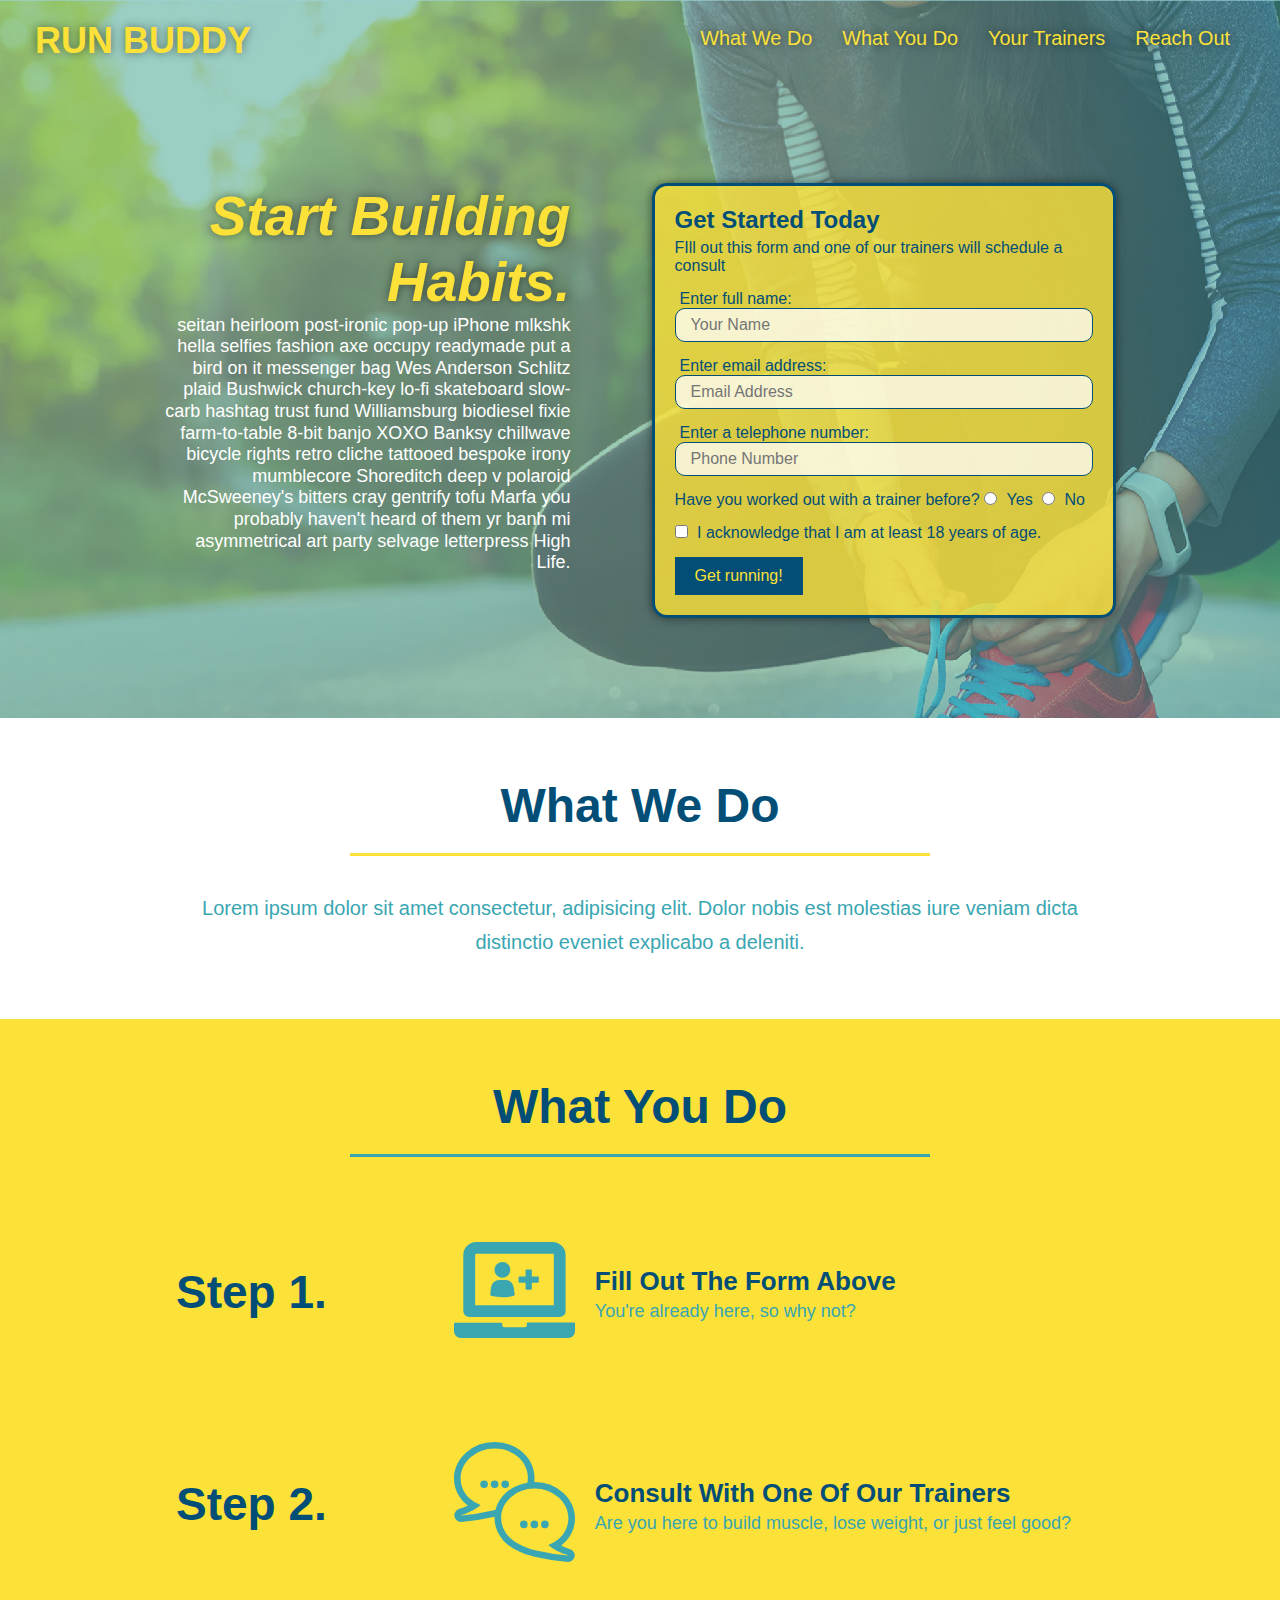
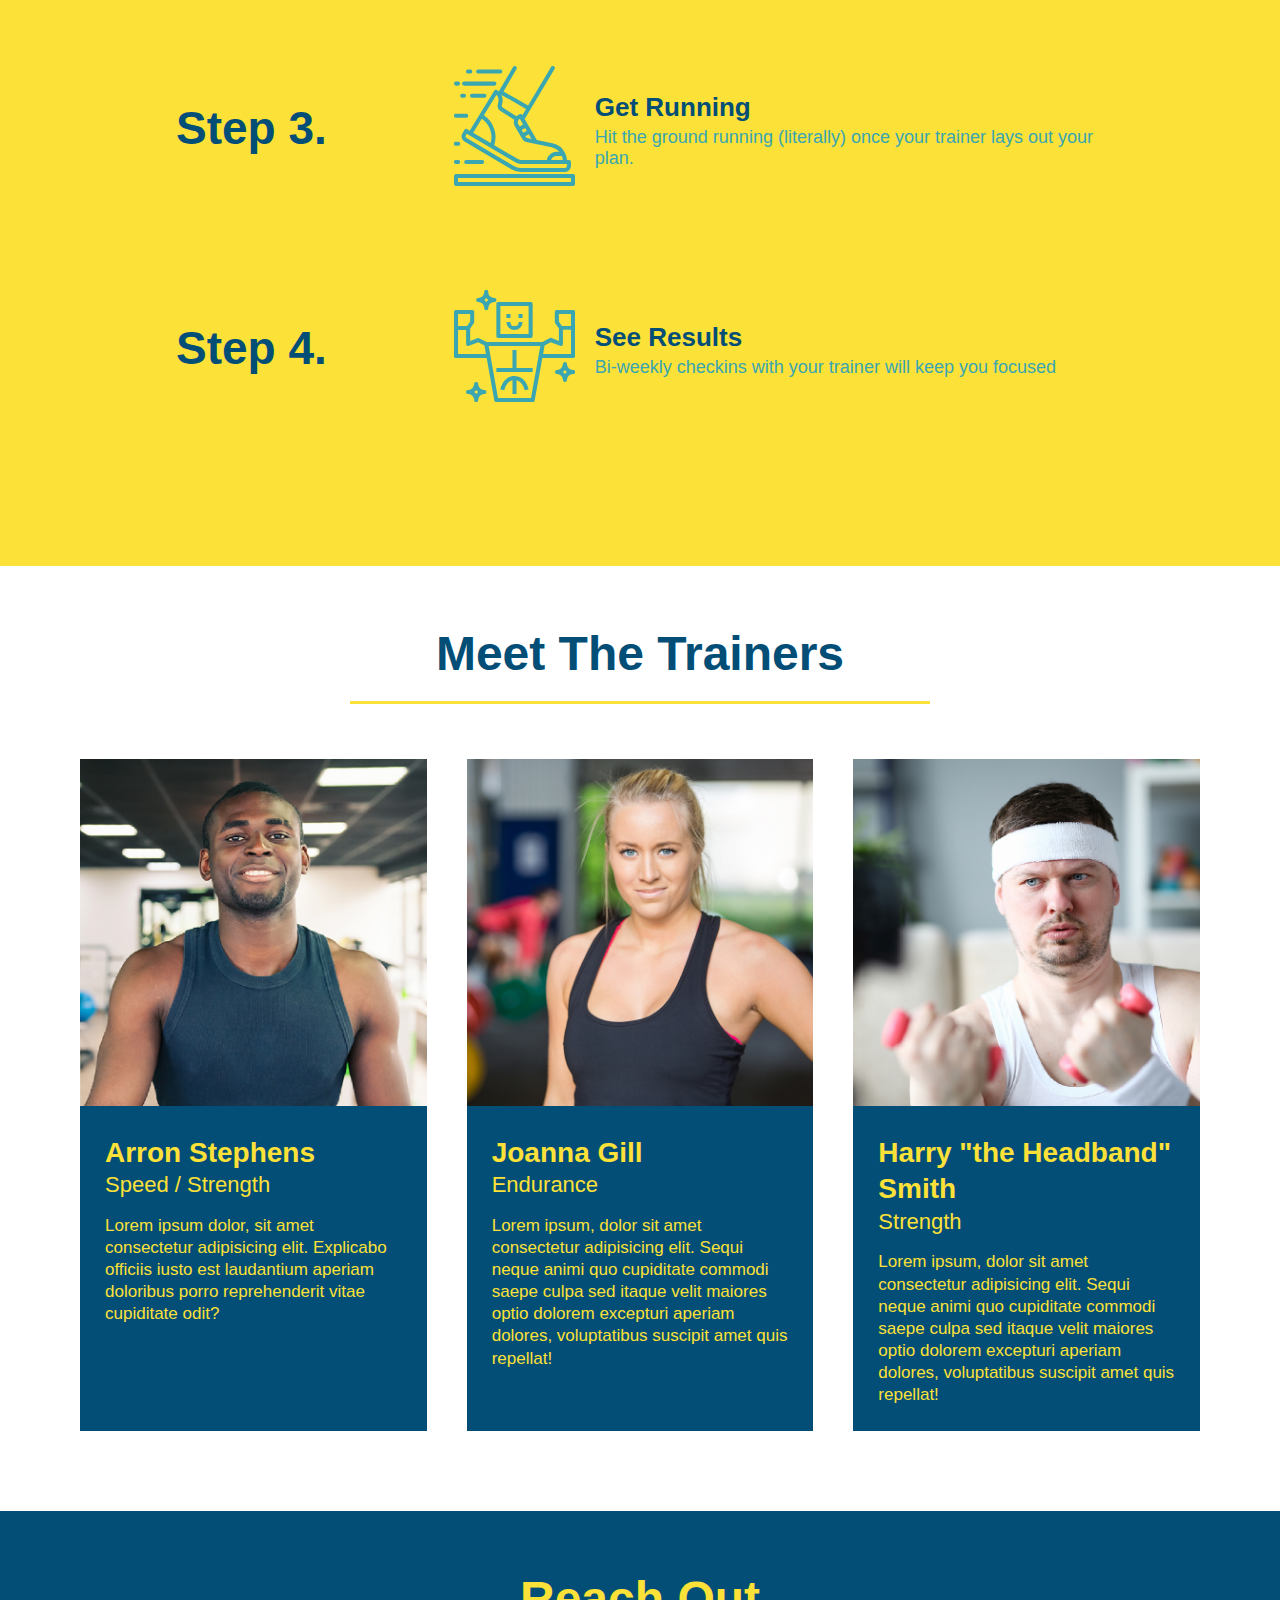
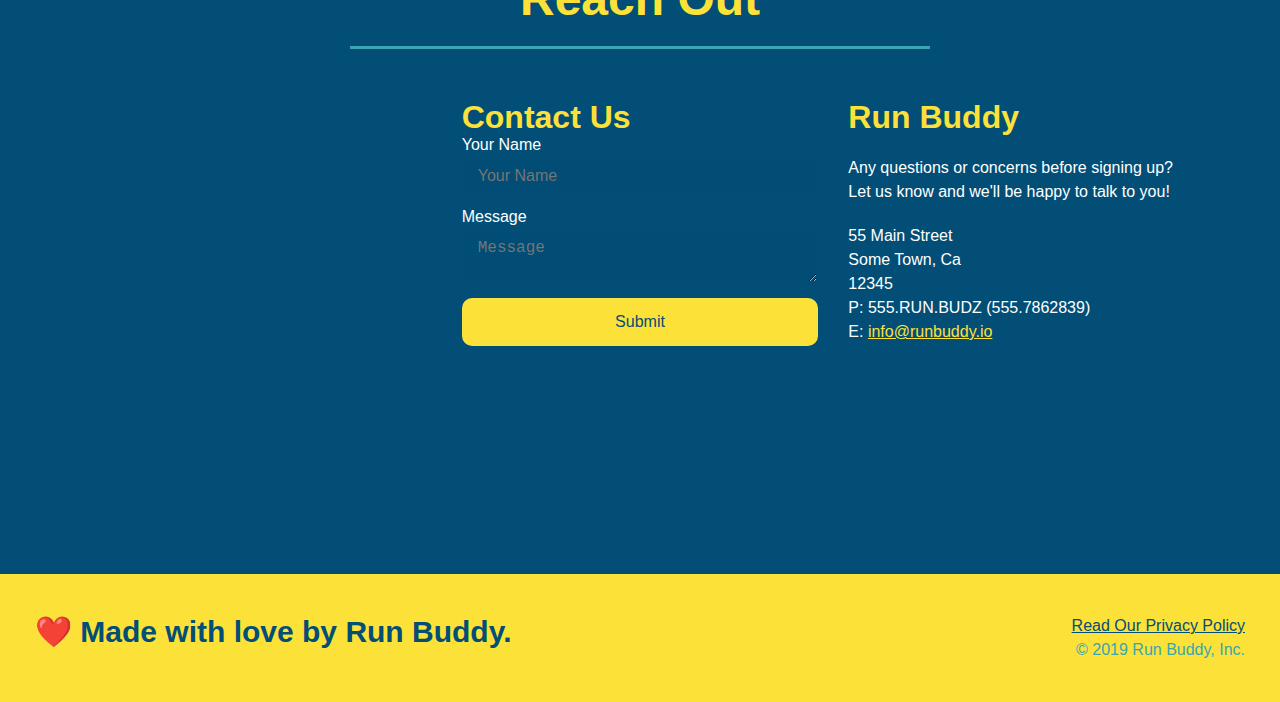
==== commit bcf3a6b3: "added variables" ====
--- a/index.html
+++ b/index.html
@@ -52,17 +52,21 @@
                 <label for="phone">Enter a telephone number:</label>
                 <input class="form-input" type="tel" placeholder="Phone Number" name="phone" id="phone">
                 <p>
-                    Have you worked out with a trainer before?
+                  Have you worked out with a trainer before?
+                  <span class="radio-wrapper">
                     <input type="radio" name="trainer-confirm" id="trainer-yes" />
                     <label for="trainer-yes">Yes</label>
+                  </span>
+                  <span class="radio-wrapper">
                     <input type="radio" name="trainer-confirm" id="trainer-no" />
                     <label for="trainer-no">No</label>
-                </p>
-                <p>
-                   <label for="checkbox">
-                    I acknowledge that I am at least 18 years of age 
-                   </label>
+                  </span>
+                </p>
+                <p>
+                  <span class="checkbox-wrapper">
                     <input type="checkbox" name="age-confirm" id="checkbox" />
+                    <label for="checkbox">I acknowledge that I am at least 18 years of age.</label>
+                  </span>
                 </p>
                 <button type="submit">
                     Get running!
--- a/assets/css/style.css
+++ b/assets/css/style.css
@@ -1,3 +1,9 @@
+:root {
+    --primary-color: #fce138;
+    --secondary-color: #024e76;
+    --tertiary-color: #39a6b2;
+  }
+
 *{
     margin: 0;
     padding: 0;
@@ -5,7 +11,7 @@
 }
 
 body {
-    color: #39a6b2;
+    color: var(--tertiary-color);
     font-family: Helvetica, Arial, sans-serif;
   }
 
@@ -14,22 +20,31 @@
 
 header {
     padding: 20px 35px;
-    background-color: #39a6b2;
+    background-color: var(--tertiary-color);
     display: flex;
     justify-content: space-between;
     flex-wrap: wrap;
+    position: -webkit-sticky;
+    position: sticky;
+    top: 0;
+    background-image: url("../images/hero-bg.jpg");
+    background-size: cover;
+    background-position: 80%;
+    background-attachment: fixed;
+    z-index: 9999;
 }
 
 header h1{
     font-weight: bold;
     margin: 0;
     font-size: 36px;
-    color: #fce138;
+    color: var(--primary-color);
+    text-shadow: 0 0 10px rgba(0, 0, 0, .5);
 }
 
 header a{
     text-decoration: none;
-    color: #fce138;
+    color: var(--primary-color);
 }
 
 header nav{
@@ -48,6 +63,7 @@
     padding: 10px 15px;
     font-weight: lighter;
     font-size: 1.55vw;
+    text-shadow: 0 0 10px rgba(0, 0, 0, .5);
 }
 
 /* HEADER / NAVBAR STYLES END */
@@ -56,7 +72,7 @@
 
 /* FOOTER STYLES START */
 footer{
-    background: #fce138;
+    background: var(--primary-color);
     padding: 40px 35px;
     display: flex;
     justify-content: space-between;
@@ -65,7 +81,7 @@
 }
 
 footer h2{
-    color: #024e76;
+    color: var(--secondary-color);
     font-size: 30px;
     margin: 0;
 }
@@ -76,7 +92,7 @@
 }
 
 footer a{
-    color: #024e76;
+    color: var(--secondary-color);
 }
 /* END FOOTER STYLES */
 
@@ -89,11 +105,12 @@
 .hero {
     background-image: url("../images/hero-bg.jpg");
     background-size: cover;
-    background-position: center;
+    background-position: 80%;
     display: flex;
     justify-content: center;
     flex-wrap: wrap;
     align-items: flex-start;
+    background-attachment: fixed;
 }
 
 .hero-cta {
@@ -108,16 +125,19 @@
   .hero-cta h2 {
     font-style: italic;
     font-size: 55px;
-    color: #fce138;
+    color: var(--primary-color);
+    text-shadow: 0 0 10px rgba(0, 0, 0, .5);
   }
 
 .hero-form{
-    border: solid 3px #024e76;
-    background-color: #fce138;
+    border: solid 3px var(--secondary-color);
+    background-color: rgba( 252, 225, 56, 0.8);
     padding: 20px;
-    color: #024e76;
+    color: var(--secondary-color);
     width: 40%;
     margin: 3.5%;
+    box-shadow: 0 0 10px rgba(0, 0, 0, .5);
+    border-radius: 15px;
 }
 
 .hero-form h3 {
@@ -129,22 +149,29 @@
 }
 
 .form-input {
-    border: 1px solid #024e76;
+    border: 1px solid var(--secondary-color);
     display: block;
     padding: 7px 15px;
     font-size: 16px;
-    color:#024e76;
+    color:var(--secondary-color);
     width: 100%;
     margin-bottom: 15px;
-}
+    border-radius: 10px;
+    background-color: rgba(255,255,255, 0.75);
+}
+
+.form-input:focus {
+    background-color: rgba(255,255,255, 1);
+    outline: none;
+  }
 
 .hero-form label {
     margin: 0 5px;
 }
 
 .hero-form button {
-    color: #fce138;
-    background-color: #024e76;
+    color: var(--primary-color);
+    background-color: var(--secondary-color);
     border: none;
     padding: 10px 20px;
     font-size: 16px;
@@ -156,7 +183,7 @@
 .section-title {
     font-size: 48px;
     border-bottom: 3px solid;
-    color: #024e76;
+    color: var(--secondary-color);
     padding-bottom: 20px;
     text-align: center;
     margin: 0 auto 35px auto;
@@ -164,11 +191,11 @@
   }
   
   .primary-border {
-    border-color: #fce138;
+    border-color: var(--primary-color);
   }
   
   .secondary-border {
-    border-color: #39a6b2;
+    border-color: var(--tertiary-color);
   }
   /* SECTION TITLE STYLES END */
   
@@ -176,7 +203,7 @@
 
     .intro p {
          line-height: 1.7;
-         color: #39a6b2;
+         color: var(--tertiary-color);
          width: 80%;
          font-size: 20px;
          margin: 0 auto;
@@ -187,22 +214,25 @@
 
 /* WHAT YOU DO STYLES START */
 .steps {
-    background: #fce138;
+    background: var(--primary-color);
 }
 
 .step {
     margin: 50px auto;
     padding-bottom: 50px;
     width: 80%;
-    border-bottom: 1px solid #39a6b2;
     display: flex;
     flex-wrap: wrap;
     align-items: center;
     justify-content: space-between;
   }
 
+  .step:not:last-child {
+      border-bottom: 1px solid var(--tertiary-color);
+  }
+
   .step h3{
-      color:#024e76;
+      color:var(--secondary-color);
       font-size: 46px;
       flex: 1 30%;
   }
@@ -228,14 +258,14 @@
   }
   
   .step-text p{
-      color:#39a6b2;
+      color:var(--tertiary-color);
       font-size: 18px;
   }
 
   .step-text h4 {
     font-size: 26px;
     line-height: 1.5;
-    color: #024e76;
+    color: var(--secondary-color);
   }
 
   /* WHAT YOU DO STYLES END */
@@ -252,8 +282,8 @@
   .trainer {
       margin: 20px;
       flex: 1;
-      background: #024e76;
-      color:#fce138;
+      background: var(--secondary-color);
+      color:var(--primary-color);
   }
 
   .trainer img {
@@ -282,11 +312,11 @@
 
 /* REACH OUT STYLES START */
   .contact {
-      background: #024e76;
+      background: var(--secondary-color);
   }
 
   .contact h2 {
-      color: #fce138;
+      color: var(--primary-color);
   }
 
   .contact-info {
@@ -309,7 +339,7 @@
   }
 
   .contact-info h3 {
-    color: #fce138;
+    color: var(--primary-color);
     font-size: 32px;
   }
   
@@ -321,28 +351,41 @@
   }
   
   .contact-form input, .contact-form textarea {
-    border: 1px solid #024e76;
+    border: 1px solid var(--secondary-color);
     display: block;
     padding: 7px 15px;
     font-size: 16px;
-    color: #024e76;
+    color: var(--secondary-color);
     width: 100%;
     margin-bottom: 15px;
     margin-top: 5px;
-  }
-  
+    border-radius: 10px;
+    background-color: rgba(2, 78, 118, 0.75);
+  }
+  
+  .contact-form input:focus, .contact-form textarea:focus {
+    background-color: rgba(2, 78, 118, 1);
+    outline: none;
+}
+
   .contact-form button {
     width: 100%;
     border: none;
-    background: #fce138;
-    color: #024e76;
+    background: var(--primary-color);
+    color: var(--secondary-color);
     text-align: center;
     padding: 15px 0;
     font-size: 16px;
+    border-radius: 10px;
+  }
+
+  .contact-form button:hover {
+    color: var(--primary-color);
+    background: var(--tertiary-color);
   }
   
   .contact-info a {
-    color: #fce138;
+    color: var(--primary-color);
   }
 
   
@@ -363,16 +406,183 @@
 
   /* MEDIA QUERY FOR SMALLER DESKTOP SCREENS AND SMALLER */
 @media screen and (max-width: 980px) {
-
-  }
+    header {
+        padding-bottom: 0;
+        justify-content: center;
+        position: relative;
+      }
+    
+      header h1 {
+        width: 100%;
+        text-align: center;
+      }
+    
+      header nav ul {
+        margin-top: 20px;
+        width: 100%;
+        justify-content: center;
+      }
+    
+      header nav ul li a {
+        font-size: 20px;
+      }
+    
+      header nav ul li a:hover {
+        background: var(--primary-color);
+        color: var(--secondary-color);
+        border-radius: 15px;
+        text-shadow: none;
+      }
+
+      footer h2, footer div {
+        text-align: center;
+        width: 100%;
+      }
+
+      .hero-cta, .hero-form {
+          width: 100%
+      }
+
+      .hero-cta {
+          text-align: center;
+      }
+
+      .checkbox-wrapper input, .radio-wrapper input {
+        opacity: 0;
+      }
+
+      .checkbox-wrapper label, .radio-wrapper label {
+        position: relative;
+        left: 10px;
+        margin: 10px;
+        line-height: 1.6;
+      }
+
+      .checkbox-wrapper label::before, .radio-wrapper label::before {
+        content: "";
+        height: 20px;
+        width: 20px;
+        background: rgba(255, 255, 255, 0.75);  
+        border: 1px solid var(--secondary-color);  
+        position: absolute;
+        top: -4px;
+        left: -30px;
+      }
+
+      .radio-wrapper label::before {
+        border-radius: 50%;
+      }
+
+      .radio-wrapper label::after {
+        content: "";
+        width: 20px;
+        height: 20px;
+        border-radius: 50%;
+        background: var(--secondary-color);
+        position: absolute;
+        left: -29px;
+        top: -3px;
+        background-image: radial-gradient(circle, var(--tertiary-color), var(--secondary-color));
+      }
+      
+      .checkbox-wrapper label::after {
+        content: "";
+        height: 6px;
+        width: 14px;
+        border-left: 2px solid var(--secondary-color);
+        border-bottom: 2px solid var(--secondary-color);
+        position: absolute;
+        left: -26px;
+        top: 1px;
+        transform: rotate(-58deg);
+      }
+
+      .checkbox-wrapper input + label::after, 
+      .radio-wrapper input + label::after {
+        content: none;
+      }
+      
+      .checkbox-wrapper input:checked + label::after, 
+      .radio-wrapper input:checked + label::after {
+        content: "";
+      }
+
+      .section-title {
+          width: 80%;
+      }
+
+      .trainer {
+          flex: 0 70%
+      }
+
+      .contact-info iframe {
+          flex: 1 100%
+      }
+  }
+
   
   /* MEDIA QUERY FOR TABLETS AND SMALLER */
   @media screen and (max-width: 768px) {
-
+    section {
+        padding: 30px 15px;
+      }
+
+      .step h3 {
+        flex: 1 100%;
+        text-align: center;
+      }
+    
+      .step-info {
+        flex: 2 100%;
+        text-align: center;
+        justify-content: center;
+      }
+    
+      .step-img {
+        flex: 0 32%;
+        margin-right: 0;
+        margin-top: 15px;
+        margin-bottom: 15px;
+      }
+    
+      .step-text {
+        flex: 100%;  
+      }
   }
   
   /* MEDIA QUERY FOR MOBILE PHONES AND SMALLER */
   @media screen and (max-width: 575px) {
-
+    .hero-form button {
+        width: 100%;
+        border-radius: 10px;
+      }
+    
+      .hero-form button:hover {
+        background-color: var(--tertiary-color);  
+      }
+
+      .section-title {
+        width: 95%;
+      }
+    
+      .intro p {
+        width: 100%;
+      }
+    
+      .trainer {
+        flex: 0 100%;
+      }
+    
+      .contact-info {
+        text-align: center;
+      }
+    
+      .contact-info > * {
+        flex: 0 100%;
+      }
+
+      .contact-form {
+        order: 3;
+      }
   }
   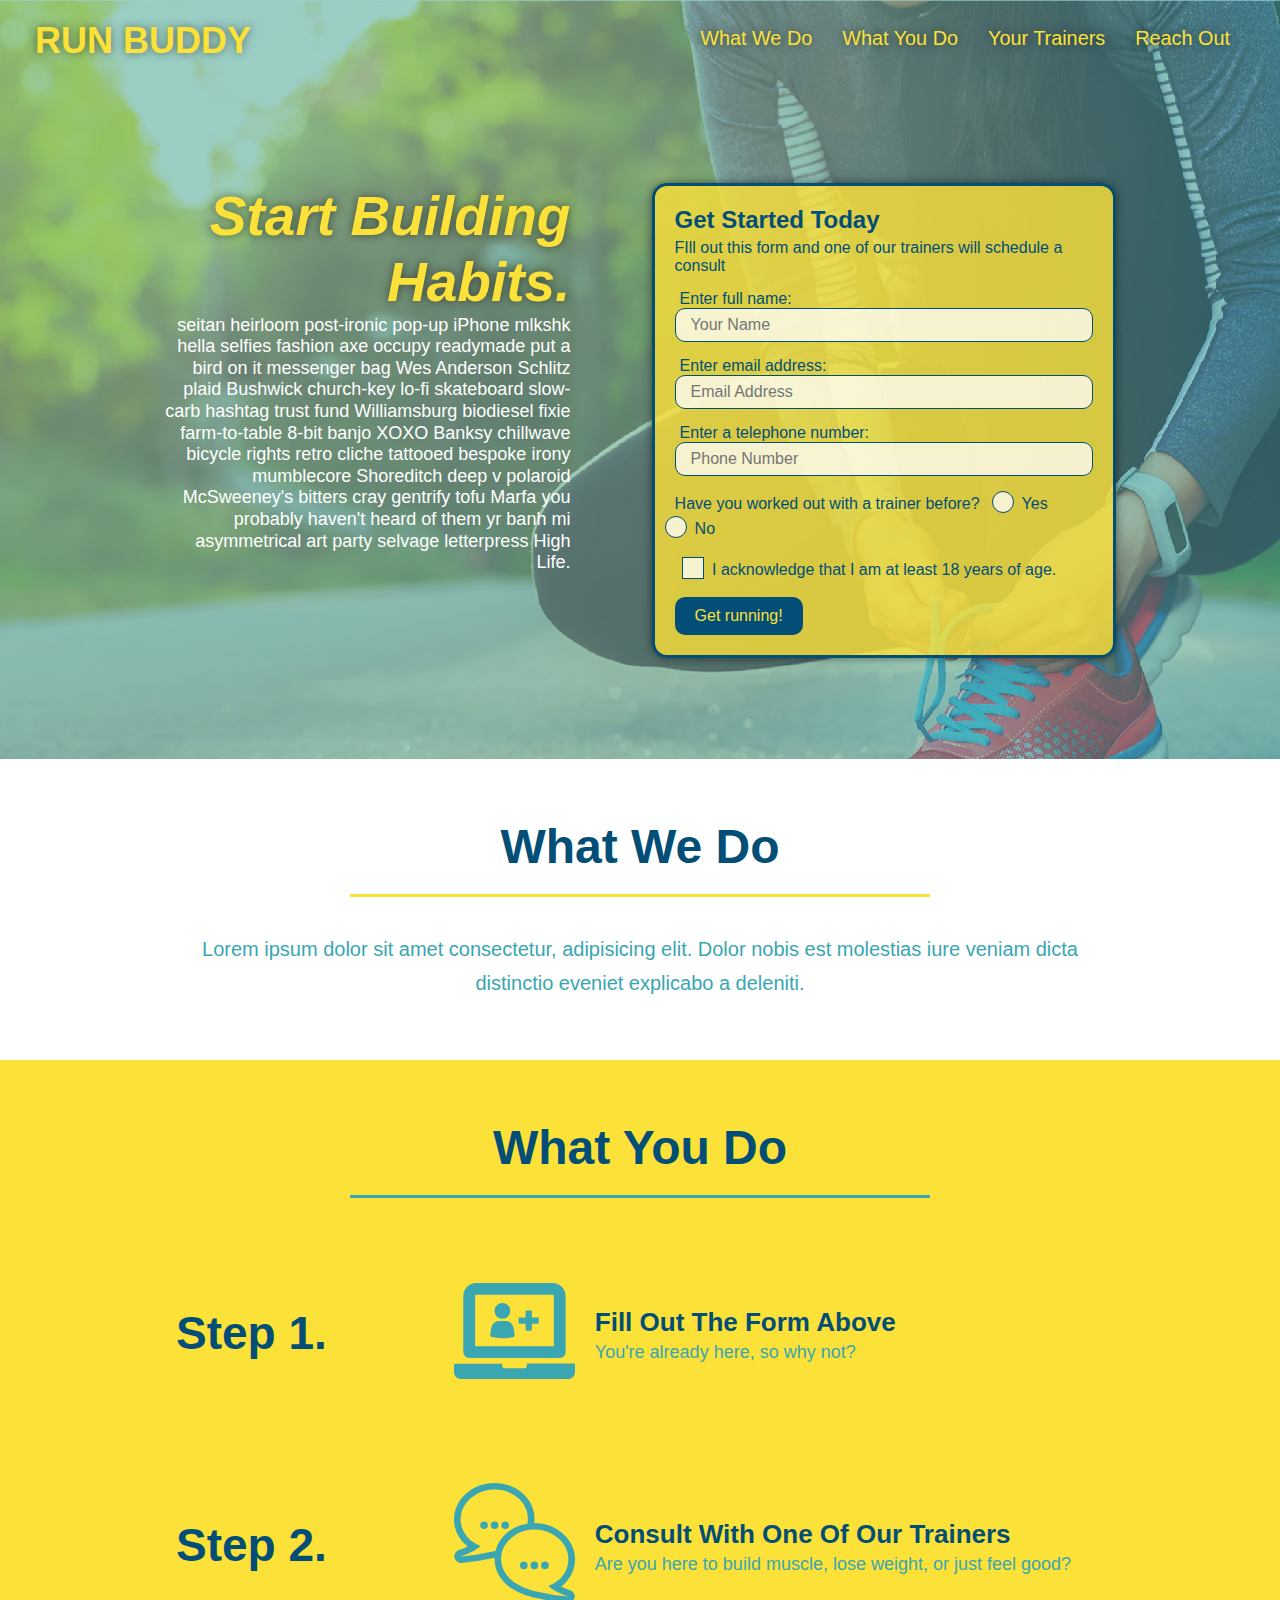
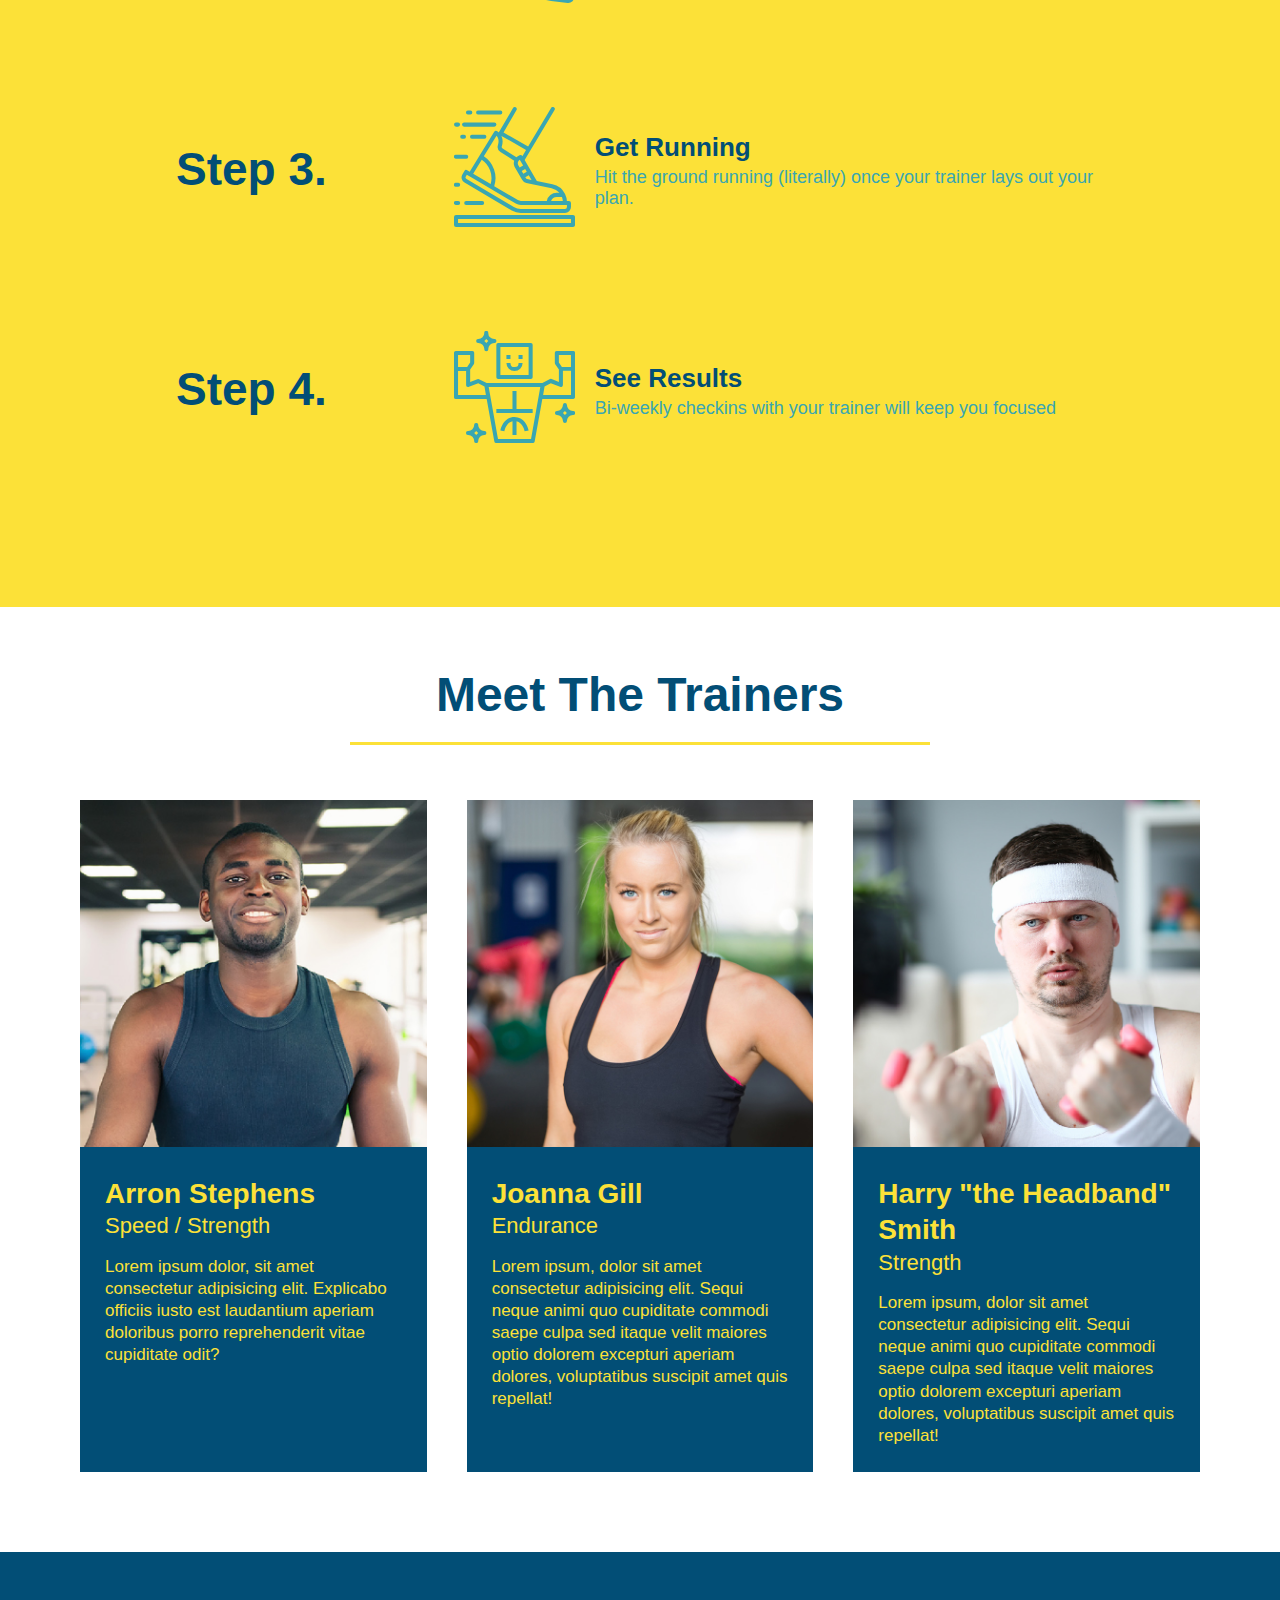
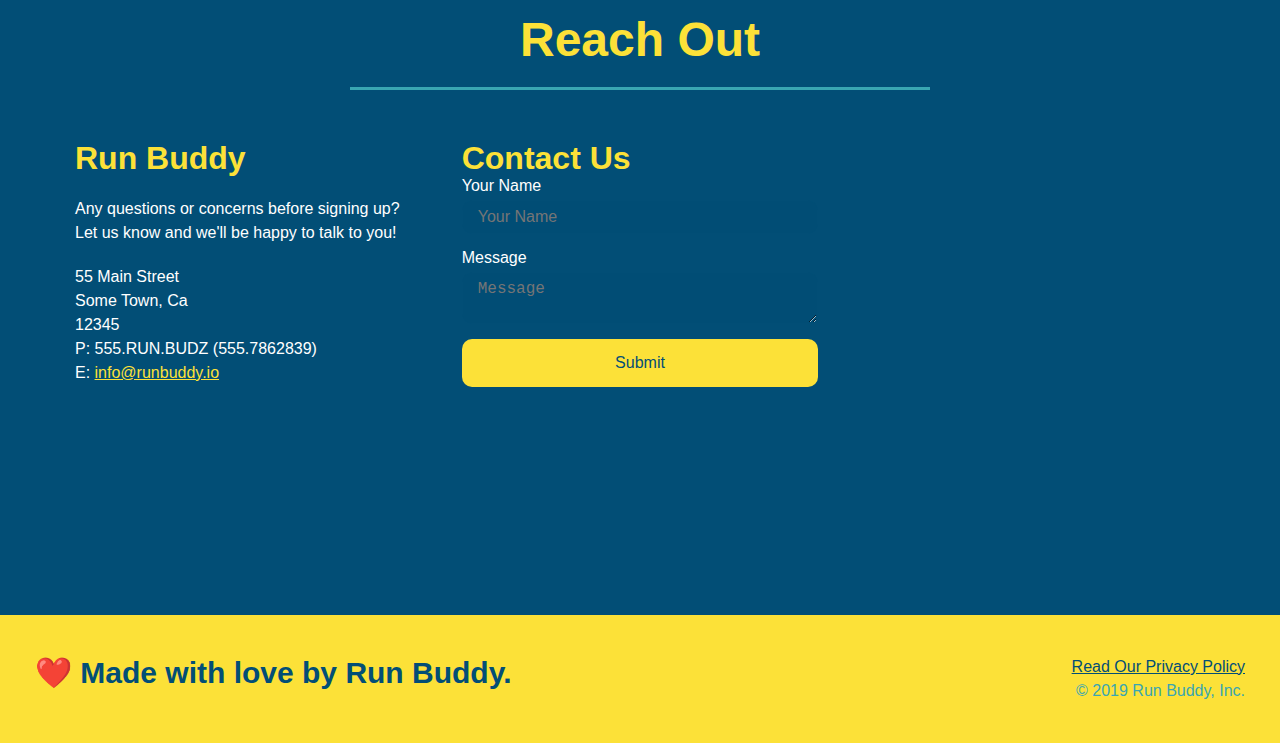
==== commit c2f959b0: "final css touches" ====
--- a/index.html
+++ b/index.html
@@ -40,6 +40,7 @@
                   seitan heirloom post-ironic pop-up iPhone mlkshk hella selfies fashion axe occupy readymade put a bird on it messenger bag Wes Anderson Schlitz plaid Bushwick church-key lo-fi skateboard slow-carb hashtag trust fund Williamsburg biodiesel fixie farm-to-table 8-bit banjo XOXO Banksy chillwave bicycle rights retro cliche tattooed bespoke irony mumblecore Shoreditch deep v polaroid McSweeney's bitters cray gentrify tofu Marfa you probably haven't heard of them yr banh mi asymmetrical art party selvage letterpress High Life.
                 </p>
               </div>
+
             <div class="hero-form">
                 <h3>Get Started Today</h3>
                 <p>FIll out this form and one of our trainers will schedule a consult</p>
@@ -194,33 +195,21 @@
   
         <!-- "reach out" section -->
         <section id="reach-out" class="contact">
-            <h2 class="section-title secondary-border">Reach Out</h2>
+          <div class="flex-row"></div>
+            <h2 class="section-title secondary-border">
+              Reach Out
+            </h2>
+          </div>
+
             <div class="contact-info">
-                <iframe 
-                    src="https://www.google.com/maps/embed?pb=!1m18!1m12!1m3!1d3326.9044741528337!2d-86.77853018450024!3d33.50386238075871!2m3!1f0!2f0!3f0!3m2!1i1024!2i768!4f13.1!3m3!1m2!1s0x88891a36ae4d2a7d%3A0x60425908113d4778!2s3350%20Altamont%20Rd%20S%2C%20Birmingham%2C%20AL%2035213!5e0!3m2!1sen!2sus!4v1644181230726!5m2!1sen!2sus"
-                    style="border:0;" 
-                    allowfullscreen=""
-                    loading="lazy">
-                </iframe>
-                <div class="contact-form">
-                    <h3>Contact Us</h3>
-                    <form>
-                       <label for="contact-name">Your Name</label>
-                       <input type="text" id="contact-name" placeholder="Your Name" />
-                  
-                       <label for="contact-message">Message</label>
-                       <textarea id="contact-message" placeholder="Message"></textarea>
-                  
-                       <button type="submit">Submit</button>
-                      </form>
-                  </div>
-            <div>
-                <h3 class="contact-info">Run Buddy</h3>
+              <div>
+                <h3>Run Buddy</h3>
                 <p>
                     Any questions or concerns before signing up?
                     <br />
                     Let us know and we'll be happy to talk to you!
                 </p>
+
                 <address>
                     55 Main Street <br />
                     Some Town, Ca <br />
@@ -229,6 +218,25 @@
                     E: <a href="mailto:info@runbuddy.io">info@runbuddy.io</a>
                 </address>
             </div>
+
+            <div class="contact-form">
+              <h3>Contact Us</h3>
+              <form>
+                 <label for="contact-name">Your Name</label>
+                 <input type="text" id="contact-name" placeholder="Your Name" />
+            
+                 <label for="contact-message">Message</label>
+                 <textarea id="contact-message" placeholder="Message"></textarea>
+            
+                 <button type="submit">Submit</button>
+                </form>
+            </div>
+
+                <iframe 
+                    src="https://www.google.com/maps/embed?pb=!1m18!1m12!1m3!1d3326.9044741528337!2d-86.77853018450024!3d33.50386238075871!2m3!1f0!2f0!3f0!3m2!1i1024!2i768!4f13.1!3m3!1m2!1s0x88891a36ae4d2a7d%3A0x60425908113d4778!2s3350%20Altamont%20Rd%20S%2C%20Birmingham%2C%20AL%2035213!5e0!3m2!1sen!2sus!4v1644181230726!5m2!1sen!2sus"
+                    frameborder="0" style="border:0" allowfullscreen>
+                </iframe>
+            </div>
         </section>
   
         <!-- footer -->
--- a/assets/css/style.css
+++ b/assets/css/style.css
@@ -66,6 +66,13 @@
     text-shadow: 0 0 10px rgba(0, 0, 0, .5);
 }
 
+header nav ul li a:hover {
+  background: var(--primary-color);
+  color: var(--secondary-color);
+  border-radius: 15px;
+  text-shadow: none;
+}
+
 /* HEADER / NAVBAR STYLES END */
 
 
@@ -130,7 +137,7 @@
   }
 
 .hero-form{
-    border: solid 3px var(--secondary-color);
+    border: 3px solid var(--secondary-color);
     background-color: rgba( 252, 225, 56, 0.8);
     padding: 20px;
     color: var(--secondary-color);
@@ -138,6 +145,10 @@
     margin: 3.5%;
     box-shadow: 0 0 10px rgba(0, 0, 0, .5);
     border-radius: 15px;
+}
+
+.hero-form button:hover {
+  background-color: var(--tertiary-color);  
 }
 
 .hero-form h3 {
@@ -175,6 +186,67 @@
     border: none;
     padding: 10px 20px;
     font-size: 16px;
+    border-radius: 10px;
+  }
+
+  .checkbox-wrapper input, .radio-wrapper input {
+    opacity: 0;
+  }
+  
+  .checkbox-wrapper label, .radio-wrapper label {
+    position: relative;
+    left: 10px;
+    margin: 10px;
+    line-height: 1.6;
+  }
+  
+  .checkbox-wrapper label::before, .radio-wrapper label::before {
+    content: "";
+    height: 20px;
+    width: 20px;
+    background: rgba(255, 255, 255, 0.75);  
+    border: 1px solid var(--secondary-color);  
+    position: absolute;
+    top: -4px;
+    left: -30px;
+  }
+  
+  .radio-wrapper label::before {
+    border-radius: 50%;
+  }
+  
+  .radio-wrapper label::after {
+    content: "";
+    height: 20px;
+    width: 20px;
+    border-radius: 50%;
+    background: var(--secondary-color);
+    position: absolute;
+    left: -29px;
+    top: -3px;
+    background-image: radial-gradient(circle, var(--tertiary-color), var(--secondary-color));
+  }
+  
+  .checkbox-wrapper label::after {
+    content: "";
+    height: 6px;
+    width: 14px;
+    border-left: 2px solid var(--secondary-color);
+    border-bottom: 2px solid var(--secondary-color);
+    position: absolute;
+    left: -26px;
+    top: 1px;
+    transform: rotate(-58deg);
+  }
+  
+  .checkbox-wrapper input + label::after, 
+  .radio-wrapper input + label::after {
+    content: none;
+  }
+  
+  .checkbox-wrapper input:checked + label::after, 
+  .radio-wrapper input:checked + label::after {
+    content: "";
   }
   /* HERO STYLES END */
 
@@ -200,7 +272,6 @@
   /* SECTION TITLE STYLES END */
   
   /* WHAT WE DO STYLES */
-
     .intro p {
          line-height: 1.7;
          color: var(--tertiary-color);
@@ -227,8 +298,8 @@
     justify-content: space-between;
   }
 
-  .step:not:last-child {
-      border-bottom: 1px solid var(--tertiary-color);
+  .step:last-child {
+    border-bottom: none;
   }
 
   .step h3{
@@ -387,8 +458,6 @@
   .contact-info a {
     color: var(--primary-color);
   }
-
-  
   /* REACH OUT STYLES END */
 
 /* UTILITIES */
@@ -427,13 +496,6 @@
         font-size: 20px;
       }
     
-      header nav ul li a:hover {
-        background: var(--primary-color);
-        color: var(--secondary-color);
-        border-radius: 15px;
-        text-shadow: none;
-      }
-
       footer h2, footer div {
         text-align: center;
         width: 100%;
@@ -447,66 +509,6 @@
           text-align: center;
       }
 
-      .checkbox-wrapper input, .radio-wrapper input {
-        opacity: 0;
-      }
-
-      .checkbox-wrapper label, .radio-wrapper label {
-        position: relative;
-        left: 10px;
-        margin: 10px;
-        line-height: 1.6;
-      }
-
-      .checkbox-wrapper label::before, .radio-wrapper label::before {
-        content: "";
-        height: 20px;
-        width: 20px;
-        background: rgba(255, 255, 255, 0.75);  
-        border: 1px solid var(--secondary-color);  
-        position: absolute;
-        top: -4px;
-        left: -30px;
-      }
-
-      .radio-wrapper label::before {
-        border-radius: 50%;
-      }
-
-      .radio-wrapper label::after {
-        content: "";
-        width: 20px;
-        height: 20px;
-        border-radius: 50%;
-        background: var(--secondary-color);
-        position: absolute;
-        left: -29px;
-        top: -3px;
-        background-image: radial-gradient(circle, var(--tertiary-color), var(--secondary-color));
-      }
-      
-      .checkbox-wrapper label::after {
-        content: "";
-        height: 6px;
-        width: 14px;
-        border-left: 2px solid var(--secondary-color);
-        border-bottom: 2px solid var(--secondary-color);
-        position: absolute;
-        left: -26px;
-        top: 1px;
-        transform: rotate(-58deg);
-      }
-
-      .checkbox-wrapper input + label::after, 
-      .radio-wrapper input + label::after {
-        content: none;
-      }
-      
-      .checkbox-wrapper input:checked + label::after, 
-      .radio-wrapper input:checked + label::after {
-        content: "";
-      }
-
       .section-title {
           width: 80%;
       }
@@ -519,7 +521,6 @@
           flex: 1 100%
       }
   }
-
   
   /* MEDIA QUERY FOR TABLETS AND SMALLER */
   @media screen and (max-width: 768px) {
@@ -548,19 +549,18 @@
       .step-text {
         flex: 100%;  
       }
+
+      .trainer-bio h3, .trainer-bio h4 {
+        display: block;
+      }
   }
   
   /* MEDIA QUERY FOR MOBILE PHONES AND SMALLER */
   @media screen and (max-width: 575px) {
     .hero-form button {
         width: 100%;
-        border-radius: 10px;
-      }
-    
-      .hero-form button:hover {
-        background-color: var(--tertiary-color);  
-      }
-
+      }
+    
       .section-title {
         width: 95%;
       }
